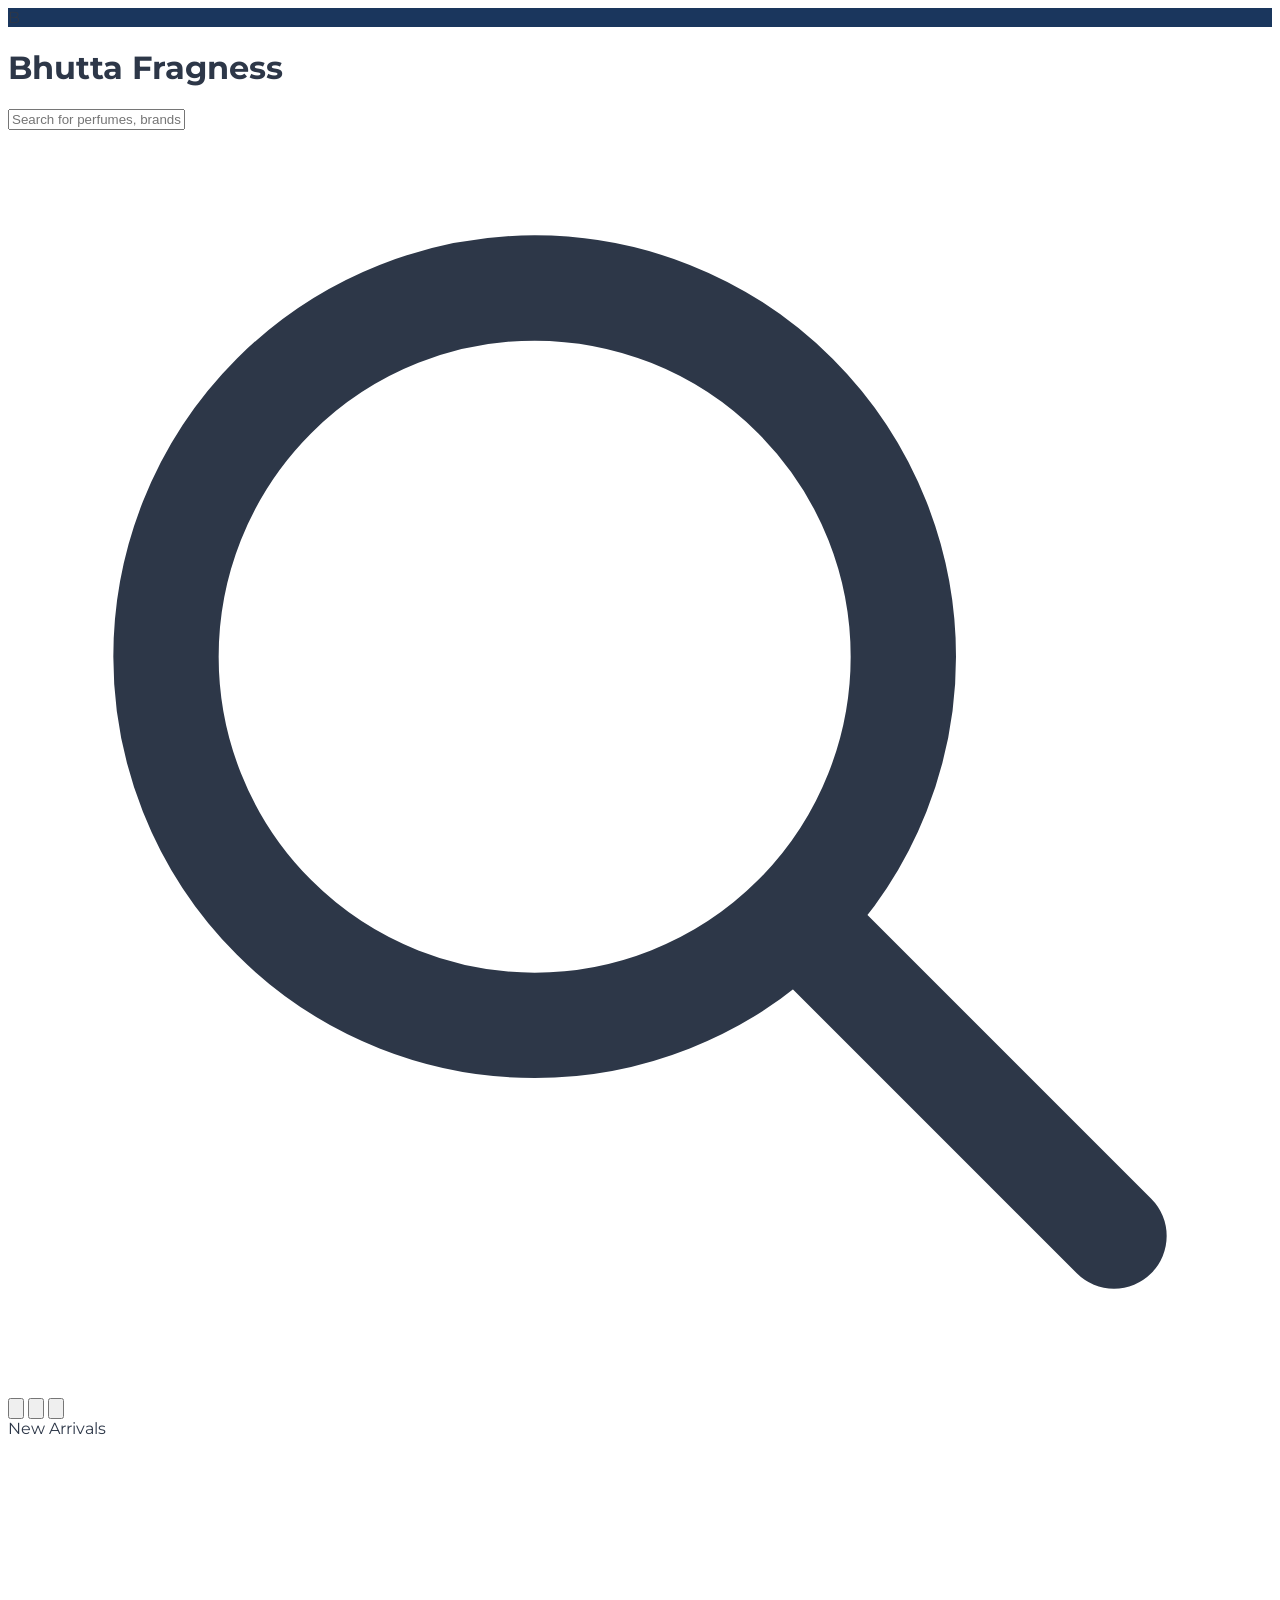
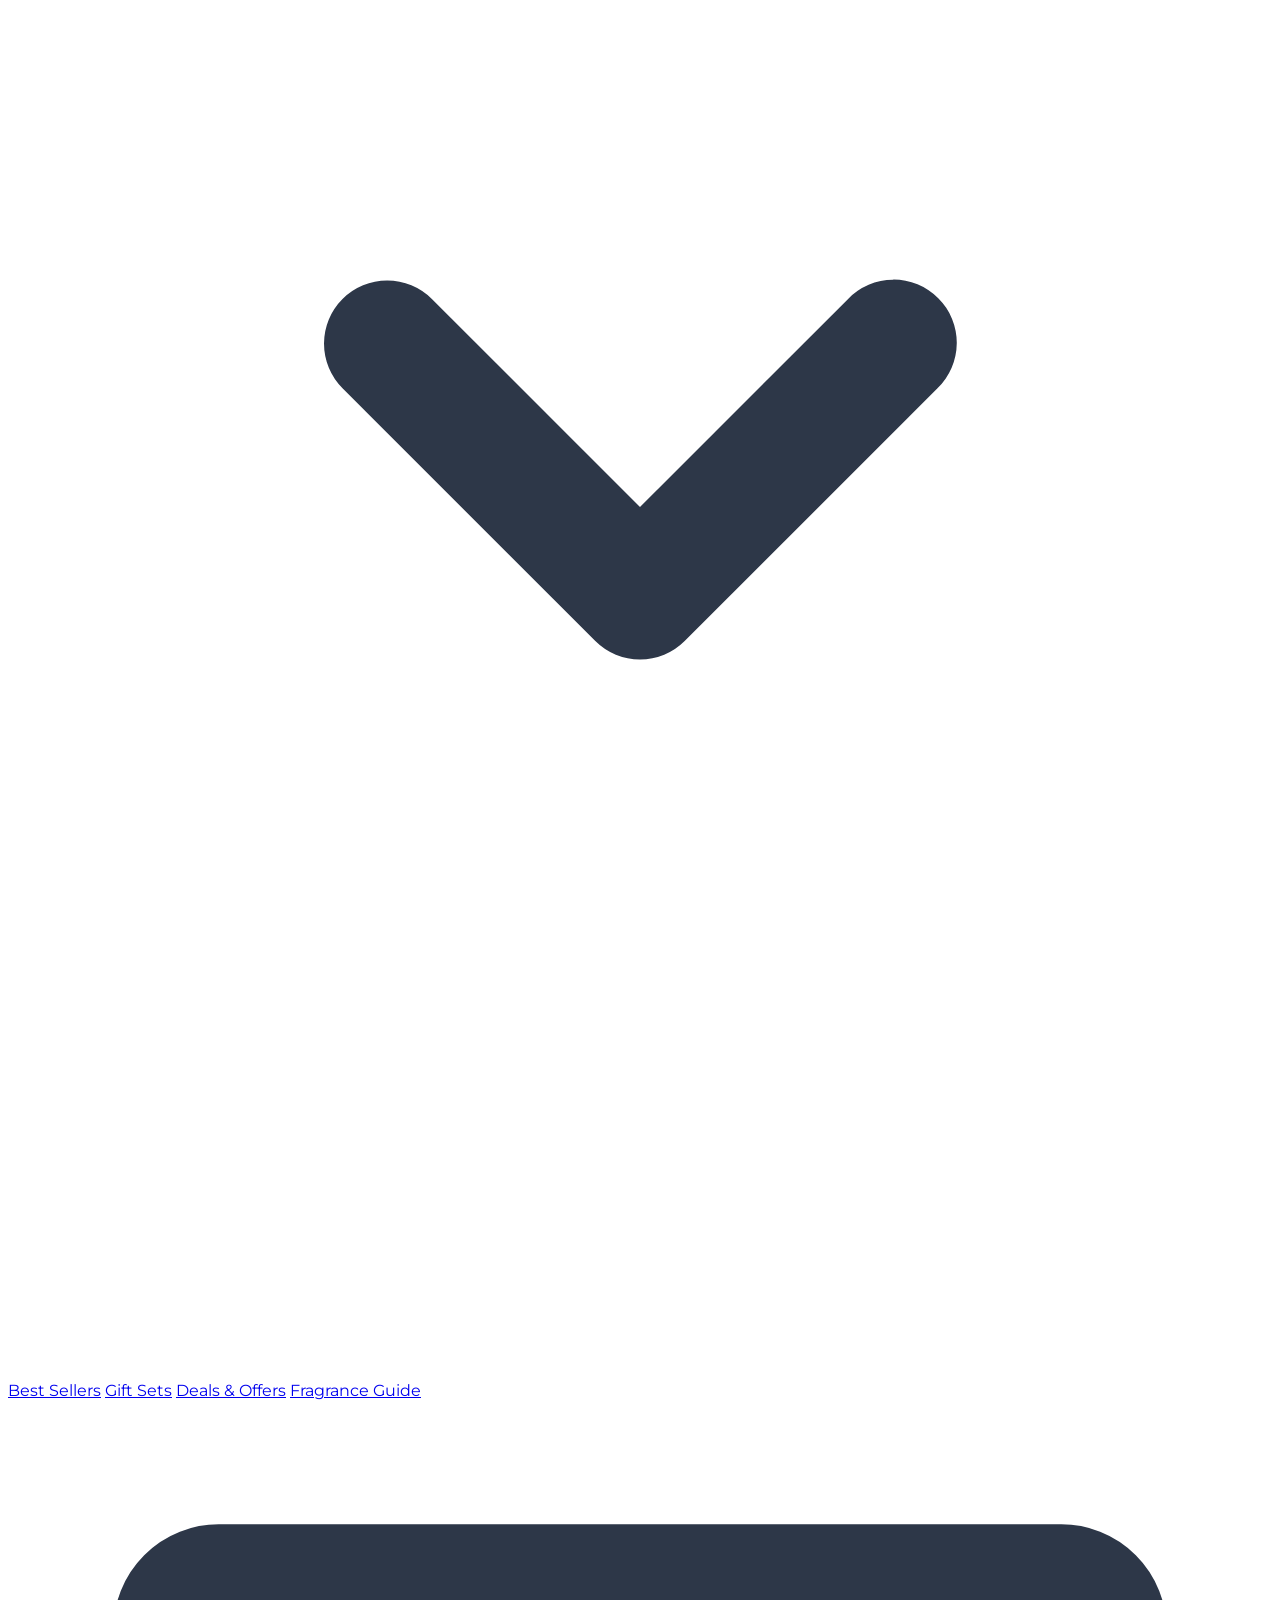
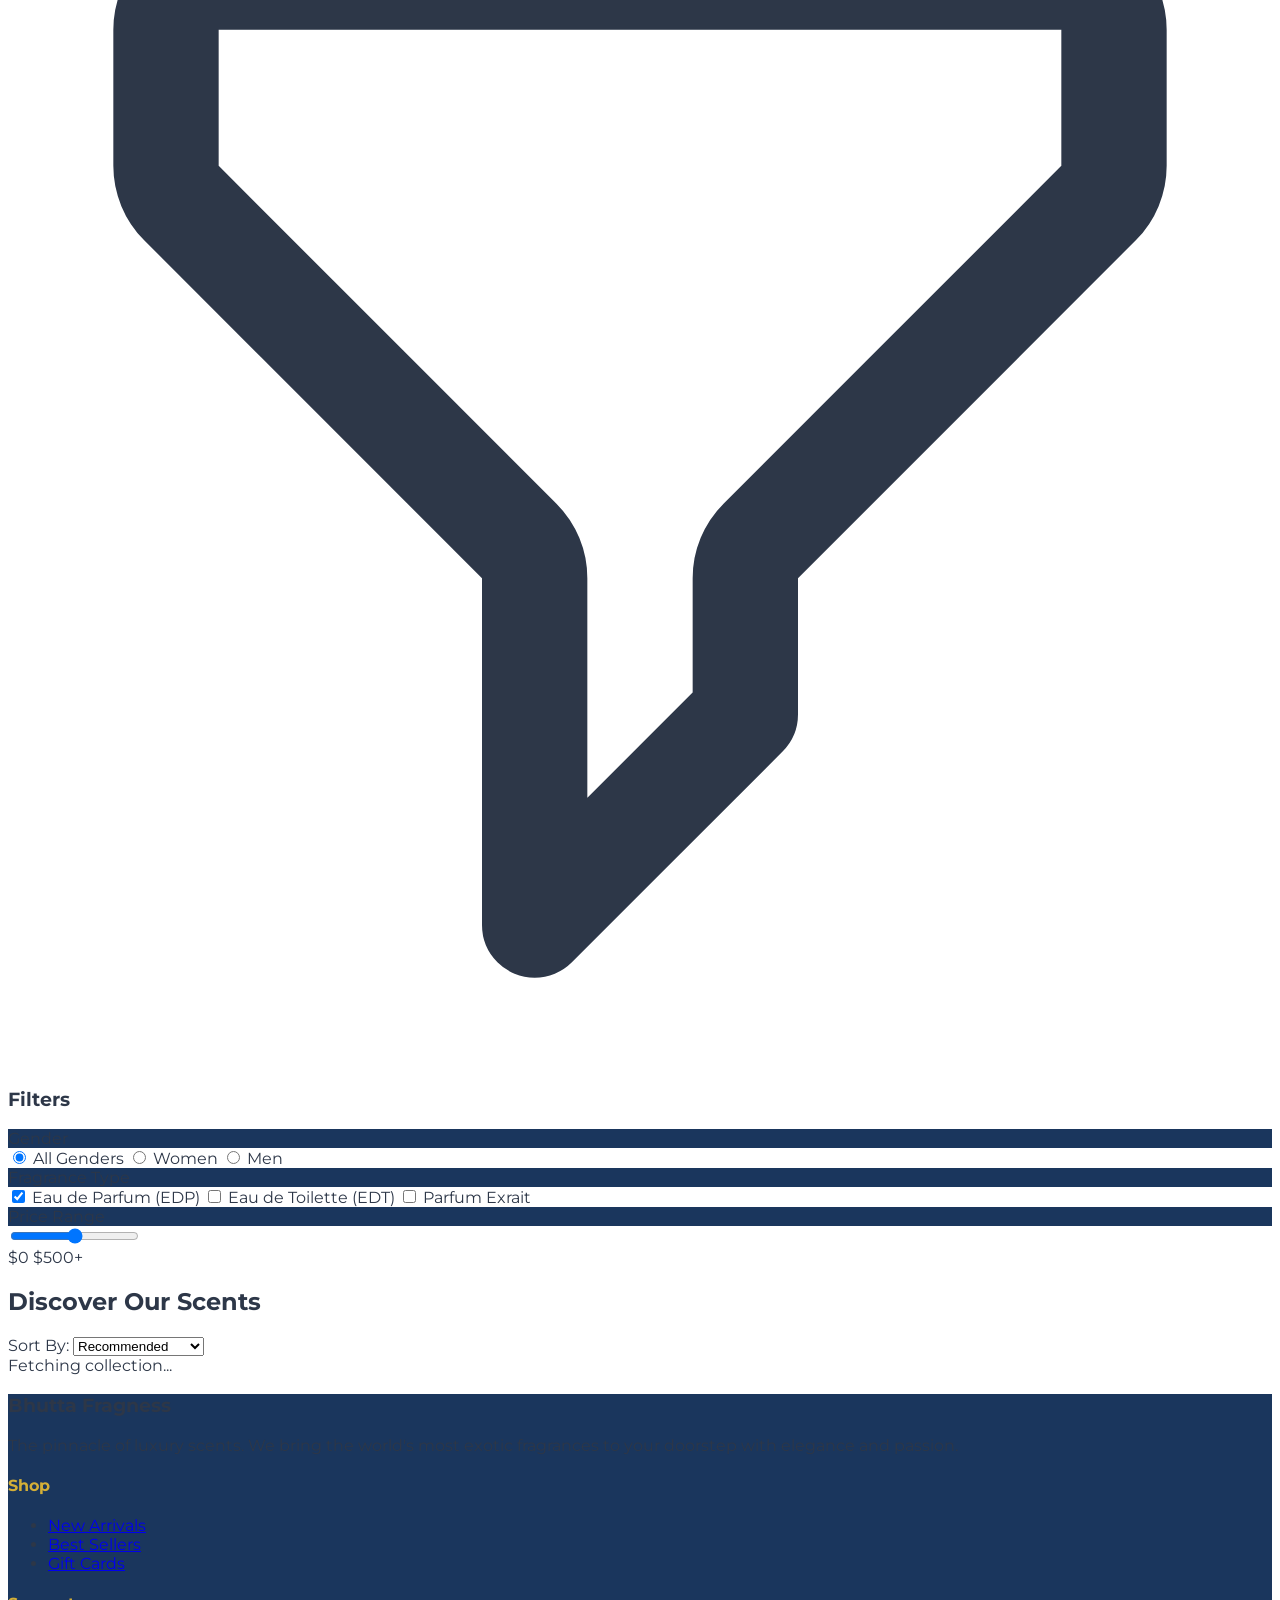
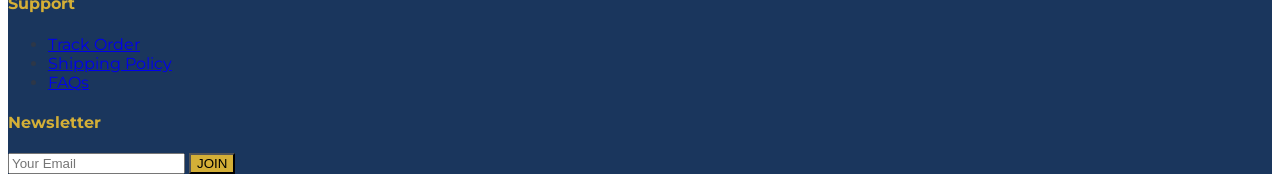
==== index.html @ 67d3d734 "Add files via upload" ====
<!DOCTYPE html>
<html lang="en">

<head>
    <meta charset="UTF-8">
    <meta name="viewport" content="width=device-width, initial-scale=1.0">
    <title>Bhutta Fragness | Luxury Fragrances & Perfumes</title>
    <script src="https://cdn.tailwindcss.com"></script>
    <script defer src="https://unpkg.com/alpinejs@3.x.x/dist/cdn.min.js"></script>
    <link rel="stylesheet" href="index.css">
</head>

<body x-data="shopApp">

    <!-- Header -->
    <header class="sticky top-0 z-50 bg-white border-b border-gray-100 shadow-sm">
        <div class="container mx-auto px-4 py-4 flex items-center justify-between">
            <!-- Brand -->
            <div class="flex items-center space-x-2">
                <div class="w-10 h-10 bg-primary flex items-center justify-center rounded-full">
                    <span class="text-white font-bold text-xl">B</span>
                </div>
                <h1 class="text-2xl font-bold text-primary tracking-tight">Bhutta Fragness</h1>
            </div>

            <!-- Search Bar -->
            <div class="hidden md:flex flex-1 mx-12">
                <div class="relative w-full max-w-xl">
                    <input type="text" x-model="searchQuery" placeholder="Search for perfumes, brands..."
                        class="w-full pl-10 pr-4 py-2 border border-blue-100 rounded-full focus:outline-none focus:ring-2 focus:ring-gold focus:border-transparent">
                    <div class="absolute left-3 top-2.5 text-gray-400">
                        <svg class="w-5 h-5" fill="none" stroke="currentColor" viewBox="0 0 24 24">
                            <path stroke-linecap="round" stroke-linejoin="round" stroke-width="2"
                                d="M21 21l-6-6m2-5a7 7 0 11-14 0 7 7 0 0114 0z"></path>
                        </svg>
                    </div>
                </div>
            </div>

            <!-- Icons -->
            <div class="flex items-center space-x-6 text-primary">
                <button class="hover:text-gold transition">
                    <svg class="w-6 h-6" fill="none" stroke="currentColor" viewBox="0 0 24 24">
                        <path stroke-linecap="round" stroke-linejoin="round" stroke-width="2"
                            d="M16 7a4 4 0 11-8 0 4 4 0 018 0zM12 14a7 7 0 00-7 7h14a7 7 0 00-7-7z"></path>
                    </svg>
                </button>
                <button class="relative hover:text-gold transition">
                    <svg class="w-6 h-6" fill="none" stroke="currentColor" viewBox="0 0 24 24">
                        <path stroke-linecap="round" stroke-linejoin="round" stroke-width="2"
                            d="M16 11V7a4 4 0 11-8 0m-4 8h16l-1 9H5l-1-9z"></path>
                    </svg>
                    <span x-show="cartCount > 0" x-text="cartCount"
                        class="absolute -top-2 -right-2 bg-gold text-white text-xs w-5 h-5 flex items-center justify-center rounded-full"></span>
                </button>
                <button @click="sidebarOpen = !sidebarOpen" class="md:hidden">
                    <svg class="w-6 h-6" fill="none" stroke="currentColor" viewBox="0 0 24 24">
                        <path stroke-linecap="round" stroke-linejoin="round" stroke-width="2"
                            d="M4 6h16M4 12h16m-7 6h7"></path>
                    </svg>
                </button>
            </div>
        </div>

        <!-- Mega Menu Navigation -->
        <nav class="hidden md:block bg-gray-50 border-t border-gray-100">
            <div
                class="container mx-auto px-4 flex justify-center space-x-12 py-3 text-sm font-semibold tracking-wide uppercase text-primary">
                <div class="relative group cursor-pointer py-1">
                    <span @click="fetchCategory('newarrivals', 'New Arrivals')"
                        :class="activeCategory === 'New Arrivals' ? 'text-gold font-bold' : 'hover:text-gold transition'"
                        class="flex items-center">New Arrivals <svg class="ml-1 w-4 h-4" fill="currentColor"
                            viewBox="0 0 20 20">
                            <path
                                d="M5.293 7.293a1 1 0 011.414 0L10 10.586l3.293-3.293a1 1 0 111.414 1.414l-4 4a1 1 0 01-1.414 0l-4-4a1 1 0 010-1.414z">
                            </path>
                        </svg></span>
                    <div
                        class="mega-menu absolute left-0 mt-4 w-[600px] bg-white shadow-2xl rounded-lg p-8 grid grid-cols-3 gap-8 z-50">
                        <div>
                            <h4 class="text-gold font-bold mb-4 border-b pb-2">By Brand</h4>
                            <ul class="space-y-2 text-gray-600 normal-case font-normal">
                                <li><a href="#" @click.prevent="fetchCategory('brand', 'Bhutta Royale')"
                                        :class="activeCategory === 'Bhutta Royale' ? 'text-gold font-bold' : 'hover:text-primary'">Bhutta
                                        Royale</a></li>
                                <li><a href="#" @click.prevent="fetchCategory('brand', 'Oud Elite')"
                                        :class="activeCategory === 'Oud Elite' ? 'text-gold font-bold' : 'hover:text-primary'">Oud
                                        Elite</a></li>
                                <li><a href="#" @click.prevent="fetchCategory('brand', 'Desert Rose')"
                                        :class="activeCategory === 'Desert Rose' ? 'text-gold font-bold' : 'hover:text-primary'">Desert
                                        Rose</a></li>
                                <li><a href="#" @click.prevent="fetchCategory('brand', 'Saffron Nights')"
                                        :class="activeCategory === 'Saffron Nights' ? 'text-gold font-bold' : 'hover:text-primary'">Saffron
                                        Nights</a></li>
                            </ul>
                        </div>
                        <div>
                            <h4 class="text-gold font-bold mb-4 border-b pb-2">By Gender</h4>
                            <ul class="space-y-2 text-gray-600 normal-case font-normal">
                                <li><a href="#" @click.prevent="fetchCategory('gender', 'Men')"
                                        :class="activeCategory === 'Men' ? 'text-gold font-bold' : 'hover:text-primary'">Men's
                                        Fragrances</a></li>
                                <li><a href="#" @click.prevent="fetchCategory('gender', 'Women')"
                                        :class="activeCategory === 'Women' ? 'text-gold font-bold' : 'hover:text-primary'">Women's
                                        Fragrances</a></li>
                            </ul>
                        </div>
                        <div class="bg-blue-50 p-4 rounded-lg flex flex-col items-center justify-center">
                            <span class="text-xs text-primary mb-2">Featured Collection</span>
                            <img src="https://images.unsplash.com/photo-1594035910387-fea47794261f?auto=format&fit=crop&q=80&w=200"
                                class="rounded-lg shadow-md mb-4">
                            <button
                                class="bg-primary text-white px-4 py-2 text-xs rounded-full hover:bg-gold transition">Shop
                                Now</button>
                        </div>
                    </div>
                </div>
                <a href="#" @click.prevent="fetchCategory('bestsellers', 'Best Sellers')"
                    :class="activeCategory === 'Best Sellers' ? 'text-gold font-bold' : 'hover:text-gold transition'">Best
                    Sellers</a>
                <a href="#" @click.prevent="fetchCategory('giftsets', 'Gift Sets')"
                    :class="activeCategory === 'Gift Sets' ? 'text-gold font-bold' : 'hover:text-gold transition'">Gift
                    Sets</a>
                <a href="#" class="hover:text-gold transition">Deals & Offers</a>
                <a href="#" class="hover:text-gold transition">Fragrance Guide</a>
            </div>
        </nav>
    </header>

    <main class="container mx-auto px-4 py-8 flex">
        <!-- Sidebar Filters -->
        <aside class="hidden md:block w-72 pr-8 sticky top-32 h-fit">
            <h3 class="text-xl font-bold text-primary mb-6 flex items-center">
                <svg class="w-5 h-5 mr-2" fill="none" stroke="currentColor" viewBox="0 0 24 24">
                    <path stroke-linecap="round" stroke-linejoin="round" stroke-width="2"
                        d="M3 4a1 1 0 011-1h16a1 1 0 011 1v2.586a1 1 0 01-.293.707l-6.414 6.414a1 1 0 00-.293.707V17l-4 4v-6.586a1 1 0 00-.293-.707L3.293 7.293A1 1 0 013 6.586V4z">
                    </path>
                </svg>
                Filters
            </h3>

            <!-- Gender Filter -->
            <div class="mb-8 overflow-hidden rounded-xl border border-gray-100 bg-white shadow-sm">
                <div class="bg-primary px-4 py-2 text-white text-sm font-bold">Gender</div>
                <div class="p-4 space-y-3">
                    <label class="flex items-center cursor-pointer group">
                        <input type="radio" name="gender" class="form-radio text-gold w-4 h-4" checked>
                        <span class="ml-3 text-gray-700 group-hover:text-primary transition">All Genders</span>
                    </label>
                    <label class="flex items-center cursor-pointer group">
                        <input type="radio" name="gender" class="form-radio text-gold w-4 h-4">
                        <span class="ml-3 text-gray-700 group-hover:text-primary transition">Women</span>
                    </label>
                    <label class="flex items-center cursor-pointer group">
                        <input type="radio" name="gender" class="form-radio text-gold w-4 h-4">
                        <span class="ml-3 text-gray-700 group-hover:text-primary transition">Men</span>
                    </label>
                </div>
            </div>

            <!-- Type Filter -->
            <div class="mb-8 overflow-hidden rounded-xl border border-gray-100 bg-white shadow-sm">
                <div class="bg-primary px-4 py-2 text-white text-sm font-bold">Fragrance Type</div>
                <div class="p-4 space-y-3">
                    <label class="flex items-center cursor-pointer">
                        <input type="checkbox" class="form-checkbox text-gold w-4 h-4" checked>
                        <span class="ml-3 text-gray-700">Eau de Parfum (EDP)</span>
                    </label>
                    <label class="flex items-center cursor-pointer">
                        <input type="checkbox" class="form-checkbox text-gold w-4 h-4">
                        <span class="ml-3 text-gray-700">Eau de Toilette (EDT)</span>
                    </label>
                    <label class="flex items-center cursor-pointer">
                        <input type="checkbox" class="form-checkbox text-gold w-4 h-4">
                        <span class="ml-3 text-gray-700">Parfum Exrait</span>
                    </label>
                </div>
            </div>

            <!-- Price Range -->
            <div class="mb-8 overflow-hidden rounded-xl border border-gray-100 bg-white shadow-sm">
                <div class="bg-primary px-4 py-2 text-white text-sm font-bold">Price Range</div>
                <div class="p-4">
                    <input type="range" class="w-full accent-gold" min="0" max="500" step="10">
                    <div class="flex justify-between text-xs text-gray-500 mt-2">
                        <span>$0</span>
                        <span>$500+</span>
                    </div>
                </div>
            </div>
        </aside>

        <!-- Product Grid Section -->
        <section class="flex-1">
            <div class="flex items-center justify-between mb-8">
                <h2 class="text-2xl font-bold text-primary">Discover Our Scents</h2>
                <div class="flex items-center space-x-2 text-sm">
                    <span class="text-gray-500">Sort By:</span>
                    <select class="border-none bg-transparent font-bold text-primary focus:ring-0">
                        <option>Recommended</option>
                        <option>Price: Low to High</option>
                        <option>Price: High to Low</option>
                        <option>Newest Arrivals</option>
                    </select>
                </div>
            </div>

            <!-- Dense Grid -->
            <div class="grid grid-cols-1 sm:grid-cols-2 lg:grid-cols-3 gap-8 relative min-h-[400px]">

                <!-- Loading State -->
                <div x-show="isLoading"
                    class="absolute inset-0 bg-white/80 z-20 flex flex-col items-center justify-center backdrop-blur-sm rounded-2xl">
                    <div class="w-12 h-12 border-4 border-gray-100 border-t-gold rounded-full animate-spin mb-4"></div>
                    <span class="text-primary font-bold animate-pulse text-sm">Fetching collection...</span>
                </div>

                <!-- Empty State -->
                <div x-show="!isLoading && products.length === 0"
                    class="col-span-full py-20 text-center bg-gray-50 rounded-2xl border border-gray-100 h-full flex flex-col items-center justify-center"
                    x-cloak>
                    <div
                        class="inline-flex items-center justify-center w-20 h-20 bg-white shadow-sm rounded-full mb-6 relative">
                        <div class="absolute inset-0 border-2 border-gold/20 rounded-full animate-ping"></div>
                        <svg class="w-10 h-10 text-gold" fill="none" stroke="currentColor" viewBox="0 0 24 24">
                            <path stroke-linecap="round" stroke-linejoin="round" stroke-width="1.5"
                                d="M19.428 15.428a2 2 0 00-1.022-.547l-2.387-.477a6 6 0 00-3.86.517l-.318.158a6 6 0 01-3.86.517L6.05 15.21a2 2 0 00-1.806.547M8 4h8l-1 1v5.172a2 2 0 00.586 1.414l5 5c1.26 1.26.367 3.414-1.415 3.414H4.828c-1.782 0-2.674-2.154-1.414-3.414l5-5A2 2 0 009 10.172V5L8 4z">
                            </path>
                        </svg>
                    </div>
                    <h3 class="text-2xl font-bold text-primary mb-2">Coming Soon</h3>
                    <p class="text-gray-500 max-w-md mx-auto mb-6">We are currently crafting exclusive scents for this
                        category. Check back soon for new additions.</p>
                    <button @click="fetchCategory('all', 'All')"
                        class="bg-primary text-white px-6 py-2 rounded-full font-bold hover:bg-gold transition shadow-md">View
                        All Products</button>
                </div>

                <template x-for="product in products" :key="product.id">
                    <div class="group bg-white rounded-2xl overflow-hidden border border-gray-50 shadow-sm hover:shadow-2xl transition-all duration-500 relative flex flex-col h-full cursor-pointer"
                        @click="selectedProduct = product; activeTab = 'about'" x-show="!isLoading">
                        <!-- Badge -->
                        <div class="absolute top-4 left-4 z-10">
                            <span
                                class="bg-gold text-white text-[10px] font-bold px-3 py-1 rounded-full uppercase tracking-widest shadow-lg"
                                x-text="product.discount"></span>
                        </div>

                        <!-- Image Section -->
                        <div class="relative h-64 overflow-hidden bg-gray-50">
                            <img :src="product.image"
                                class="w-full h-full object-cover transition duration-700 group-hover:scale-110 group-hover:opacity-0">
                            <img :src="product.hoverImage"
                                class="absolute inset-0 w-full h-full object-cover opacity-0 transition duration-700 group-hover:opacity-100 group-hover:scale-105">

                            <!-- Video Icon Toggle -->
                            <div
                                class="absolute bottom-4 right-4 bg-white/90 p-2 rounded-full shadow-lg hover:bg-gold hover:text-white transition group/video">
                                <svg class="w-5 h-5" fill="none" stroke="currentColor" viewBox="0 0 24 24">
                                    <path stroke-linecap="round" stroke-linejoin="round" stroke-width="2"
                                        d="M14.752 11.168l-3.197-2.132A1 1 0 0010 9.87v4.263a1 1 0 001.555.832l3.197-2.132a1 1 0 000-1.664z">
                                    </path>
                                    <path stroke-linecap="round" stroke-linejoin="round" stroke-width="2"
                                        d="M21 12a9 9 0 11-18 0 9 9 0 0118 0z"></path>
                                </svg>
                            </div>
                        </div>

                        <!-- Content -->
                        <div class="p-6 flex flex-col flex-1">
                            <div class="flex justify-between items-start mb-2">
                                <span class="text-[10px] font-bold text-gray-400 uppercase tracking-widest"
                                    x-text="product.type + ' • ' + product.size"></span>
                                <div class="flex text-gold">
                                    <template x-for="i in 5">
                                        <svg class="w-3 h-3" fill="currentColor" viewBox="0 0 20 20">
                                            <path
                                                d="M9.049 2.927c.3-.921 1.603-.921 1.902 0l1.07 3.292a1 1 0 00.95.69h3.462c.969 0 1.371 1.24.588 1.81l-2.8 2.034a1 1 0 00-.364 1.118l1.07 3.292c.3.921-.755 1.688-1.54 1.118l-2.8-2.034a1 1 0 00-1.175 0l-2.8 2.034c-.784.57-1.838-.197-1.539-1.118l1.07-3.292a1 1 0 00-.364-1.118L2.98 8.72c-.783-.57-.38-1.81.588-1.81h3.461a1 1 0 00.951-.69l1.07-3.292z">
                                            </path>
                                        </svg>
                                    </template>
                                </div>
                            </div>
                            <h3 class="text-xl font-bold text-primary mb-1" x-text="product.name"></h3>
                            <p class="text-sm text-gray-500 mb-4 font-medium" x-text="'Notes: ' + product.notes"></p>

                            <div class="mt-auto flex items-center justify-between">
                                <div class="flex items-baseline space-x-2">
                                    <span class="text-2xl font-black text-primary" x-text="'$' + product.price"></span>
                                    <span class="text-sm text-gray-400 line-through"
                                        x-text="'$' + product.oldPrice"></span>
                                </div>
                                <button @click.stop="cartCount++"
                                    class="bg-gray-100 text-primary p-3 rounded-xl hover:bg-gold hover:text-white transition shadow-sm">
                                    <svg class="w-5 h-5" fill="none" stroke="currentColor" viewBox="0 0 24 24">
                                        <path stroke-linecap="round" stroke-linejoin="round" stroke-width="2"
                                            d="M12 4v16m8-8H4"></path>
                                    </svg>
                                </button>
                            </div>
                        </div>
                    </div>
                </template>
            </div>
        </section>
    </main>

    <!-- Product Detail Modal (Alpine.js) -->
    <div x-show="selectedProduct"
        class="fixed inset-0 z-[100] flex items-center justify-center p-4 bg-primary/40 backdrop-blur-md"
        x-transition:enter="transition ease-out duration-300" x-transition:enter-start="opacity-0 scale-95"
        x-transition:enter-end="opacity-100 scale-100" x-cloak>

        <div class="bg-white w-full max-w-6xl max-h-[90vh] rounded-3xl overflow-hidden shadow-2xl relative flex flex-col md:flex-row"
            @click.away="selectedProduct = null">

            <button @click="selectedProduct = null"
                class="absolute top-6 right-6 z-10 text-gray-400 hover:text-primary transition p-2 bg-white/80 rounded-full">
                <svg class="w-6 h-6" fill="none" stroke="currentColor" viewBox="0 0 24 24">
                    <path stroke-linecap="round" stroke-linejoin="round" stroke-width="2" d="M6 18L18 6M6 6l12 12">
                    </path>
                </svg>
            </button>

            <!-- Multimedia Section -->
            <div class="md:w-1/2 h-[400px] md:h-auto bg-gray-50 border-r relative overflow-hidden group">
                <!-- Main Slider (Simulated with current product images) -->
                <div class="w-full h-full relative" x-data="{ view: 'image' }">
                    <img x-show="view === 'image'" :src="selectedProduct?.image" class="w-full h-full object-cover">
                    <video x-show="view === 'video'" :src="selectedProduct?.videoUrl" class="w-full h-full object-cover"
                        autoplay muted loop></video>

                    <!-- Toggle Controls -->
                    <div class="absolute bottom-12 left-1/2 -translate-x-1/2 flex space-x-2">
                        <button @click="view = 'image'" :class="view === 'image' ? 'bg-gold' : 'bg-white'"
                            class="w-3 h-3 rounded-full shadow transition"></button>
                        <button @click="view = 'video'" :class="view === 'video' ? 'bg-gold' : 'bg-white'"
                            class="w-3 h-3 rounded-full shadow transition"></button>
                    </div>

                    <button @click="view = view === 'image' ? 'video' : 'image'"
                        class="absolute right-8 bottom-8 flex items-center space-x-2 bg-primary/90 text-white px-4 py-2 rounded-full text-xs font-bold hover:bg-gold transition shadow-xl">
                        <span x-text="view === 'image' ? 'Watch Cinematic' : 'View Image'"></span>
                        <svg class="w-4 h-4" fill="currentColor" viewBox="0 0 24 24">
                            <path d="M8 5v14l11-7z"></path>
                        </svg>
                    </button>
                </div>
            </div>

            <!-- Content Section -->
            <div class="md:w-1/2 p-8 md:p-12 overflow-y-auto">
                <nav class="flex space-x-8 border-b mb-8 text-sm font-semibold text-gray-400">
                    <button @click="activeTab = 'about'"
                        :class="activeTab === 'about' ? 'text-primary border-primary' : 'hover:text-primary'"
                        class="pb-4 border-b-2 transition">About the Scent</button>
                    <button @click="activeTab = 'notes'"
                        :class="activeTab === 'notes' ? 'text-primary border-primary' : 'hover:text-primary'"
                        class="pb-4 border-b-2 transition">Notes</button>
                    <button @click="activeTab = 'reviews'"
                        :class="activeTab === 'reviews' ? 'text-primary border-primary' : 'hover:text-primary'"
                        class="pb-4 border-b-2 transition">Reviews</button>
                </nav>

                <div class="mb-8">
                    <h2 class="text-4xl font-black text-primary mb-2" x-text="selectedProduct?.name"></h2>
                    <div class="flex items-center space-x-4 mb-6">
                        <span class="text-3xl font-bold text-gold" x-text="'$' + selectedProduct?.price"></span>
                        <span class="text-lg text-gray-300 line-through"
                            x-text="'$' + selectedProduct?.oldPrice"></span>
                        <span
                            class="bg-blue-50 text-primary text-[10px] px-3 py-1 rounded-full font-bold uppercase tracking-widest"
                            x-text="selectedProduct?.discount"></span>
                    </div>

                    <div x-show="activeTab === 'about'" class="space-y-4 text-gray-600 leading-relaxed">
                        <p>Experience the ultimate luxury with <span x-text="selectedProduct?.name"
                                class="font-bold"></span>. Crafted by master perfumers using only the finest ingredients
                            sourced from around the globe.</p>
                        <ul class="space-y-2">
                            <li class="flex items-center"><svg class="w-4 h-4 text-gold mr-2" fill="currentColor"
                                    viewBox="0 0 20 20">
                                    <path fill-rule="evenodd"
                                        d="M10 18a8 8 0 100-16 8 8 0 000 16zm3.707-9.293a1 1 0 00-1.414-1.414L9 10.586 7.707 9.293a1 1 0 00-1.414 1.414l2 2a1 1 0 001.414 0l4-4z"
                                        clip-rule="evenodd"></path>
                                </svg> Long-lasting 12h+ longevity</li>
                            <li class="flex items-center"><svg class="w-4 h-4 text-gold mr-2" fill="currentColor"
                                    viewBox="0 0 20 20">
                                    <path fill-rule="evenodd"
                                        d="M10 18a8 8 0 100-16 8 8 0 000 16zm3.707-9.293a1 1 0 00-1.414-1.414L9 10.586 7.707 9.293a1 1 0 00-1.414 1.414l2 2a1 1 0 001.414 0l4-4z"
                                        clip-rule="evenodd"></path>
                                </svg> Premium handcrafted bottle</li>
                            <li class="flex items-center"><svg class="w-4 h-4 text-gold mr-2" fill="currentColor"
                                    viewBox="0 0 20 20">
                                    <path fill-rule="evenodd"
                                        d="M10 18a8 8 0 100-16 8 8 0 000 16zm3.707-9.293a1 1 0 00-1.414-1.414L9 10.586 7.707 9.293a1 1 0 00-1.414 1.414l2 2a1 1 0 001.414 0l4-4z"
                                        clip-rule="evenodd"></path>
                                </svg> Sustainably sourced ingredients</li>
                        </ul>
                    </div>

                    <div x-show="activeTab === 'notes'" class="grid grid-cols-2 gap-4">
                        <div class="bg-gray-50 p-4 rounded-2xl">
                            <span class="text-[10px] font-bold text-gold uppercase mb-1 block">Top Notes</span>
                            <p class="text-sm font-bold text-primary">Citrus, Bergamot, Saffron</p>
                        </div>
                        <div class="bg-gray-50 p-4 rounded-2xl">
                            <span class="text-[10px] font-bold text-gold uppercase mb-1 block">Heart Notes</span>
                            <p class="text-sm font-bold text-primary" x-text="selectedProduct?.notes"></p>
                        </div>
                    </div>

                    <div x-show="activeTab === 'reviews'" class="space-y-4">
                        <div class="flex items-center space-x-1 text-gold mb-2">
                            <template x-for="i in 5"><svg class="w-4 h-4" fill="currentColor" viewBox="0 0 20 20">
                                    <path
                                        d="M9.049 2.927c.3-.921 1.603-.921 1.902 0l1.07 3.292a1 1 0 00.95.69h3.462c.969 0 1.371 1.24.588 1.81l-2.8 2.034a1 1 0 00-.364 1.118l1.07 3.292c.3.921-.755 1.688-1.54 1.118l-2.8-2.034a1 1 0 00-1.175 0l-2.8 2.034c-.784.57-1.838-.197-1.539-1.118l1.07-3.292a1 1 0 00-.364-1.118L2.98 8.72c-.783-.57-.38-1.81.588-1.81h3.461a1 1 0 00.951-.69l1.07-3.292z">
                                    </path>
                                </svg></template>
                            <span class="text-xs text-gray-500 ml-2">Based on 128 reviews</span>
                        </div>
                    </div>
                </div>

                <div class="flex space-x-4">
                    <button @click="triggerAddToBag()"
                        class="flex-1 bg-primary text-white py-5 rounded-2xl font-bold hover:bg-gold hover:shadow-xl transition-all duration-300 uppercase tracking-widest text-sm">Add
                        to Bag</button>
                    <button
                        class="bg-gray-100 p-5 rounded-2xl text-primary hover:bg-red-50 hover:text-red-500 transition">
                        <svg class="w-6 h-6" fill="none" stroke="currentColor" viewBox="0 0 24 24">
                            <path stroke-linecap="round" stroke-linejoin="round" stroke-width="2"
                                d="M4.318 6.318a4.5 4.5 0 000 6.364L12 20.364l7.682-7.682a4.5 4.5 0 00-6.364-6.364L12 7.636l-1.318-1.318a4.5 4.5 0 00-6.364 0z">
                            </path>
                        </svg>
                    </button>
                </div>
            </div>
        </div>
    </div>

    <!-- Merchant Contact Card (Hidden by default, can be triggered from a checkout flow) -->
    <!-- Add a temporary button in the footer or somewhere to trigger it for demonstration -->
    <div x-show="showContactCard"
        class="fixed inset-0 z-[110] flex items-center justify-center p-4 bg-primary/40 backdrop-blur-md"
        x-transition:enter="transition ease-out duration-300" x-transition:enter-start="opacity-0 scale-95"
        x-transition:enter-end="opacity-100 scale-100" x-cloak>

        <div class="bg-white w-full max-w-sm rounded-2xl p-6 shadow-2xl relative" @click.away="showContactCard = false">
            <button @click="showContactCard = false"
                class="absolute top-4 right-4 text-gray-400 hover:text-primary transition">
                <svg class="w-5 h-5" fill="none" stroke="currentColor" viewBox="0 0 24 24">
                    <path stroke-linecap="round" stroke-linejoin="round" stroke-width="2" d="M6 18L18 6M6 6l12 12">
                    </path>
                </svg>
            </button>

            <!-- Top Section -->
            <div class="flex items-center space-x-4 mb-6 border-b pb-6 mt-2">
                <div
                    class="w-14 h-14 bg-gold rounded-full flex items-center justify-center text-white font-bold text-xl shadow-inner border-2 border-white ring-2 ring-gold/20">
                    BF
                </div>
                <div>
                    <h3 class="font-bold text-gray-800 text-lg leading-none">Bhutta Fragness</h3>
                    <span class="text-xs text-green-500 font-semibold flex items-center mt-1">
                        <svg class="w-3 h-3 mr-1" fill="currentColor" viewBox="0 0 20 20">
                            <path fill-rule="evenodd"
                                d="M10 18a8 8 0 100-16 8 8 0 000 16zm3.707-9.293a1 1 0 00-1.414-1.414L9 10.586 7.707 9.293a1 1 0 00-1.414 1.414l2 2a1 1 0 001.414 0l4-4z"
                                clip-rule="evenodd"></path>
                        </svg>
                        Verified Official Store
                    </span>
                </div>
            </div>

            <!-- Stats Section -->
            <div class="flex justify-between items-center mb-6 px-2">
                <div class="text-center">
                    <span class="block text-gray-400 text-xs uppercase tracking-wider font-semibold mb-1">Member</span>
                    <span class="font-bold text-primary flex items-center justify-center text-sm">
                        <svg class="w-4 h-4 mr-1 text-gold" fill="none" stroke="currentColor" viewBox="0 0 24 24">
                            <path stroke-linecap="round" stroke-linejoin="round" stroke-width="2"
                                d="M8 7V3m8 4V3m-9 8h10M5 21h14a2 2 0 002-2V7a2 2 0 00-2-2H5a2 2 0 00-2 2v12a2 2 0 002 2z">
                            </path>
                        </svg>
                        Since 2026
                    </span>
                </div>
                <div class="w-px h-8 bg-gray-100"></div>
                <div class="text-center">
                    <span
                        class="block text-gray-400 text-xs uppercase tracking-wider font-semibold mb-1">Products</span>
                    <span class="font-bold text-primary flex items-center justify-center text-sm">
                        <svg class="w-4 h-4 mr-1 text-gold" fill="none" stroke="currentColor" viewBox="0 0 24 24">
                            <path stroke-linecap="round" stroke-linejoin="round" stroke-width="2"
                                d="M5 8h14M5 8a2 2 0 110-4h14a2 2 0 110 4M5 8v10a2 2 0 002 2h10a2 2 0 002-2V8m-9 4h4">
                            </path>
                        </svg>
                        42 Active
                    </span>
                </div>
            </div>

            <!-- Main Action: Chat / WhatsApp Dropdown -->
            <div class="relative">
                <button @click="showWhatsAppOptions = !showWhatsAppOptions"
                    class="w-full bg-primary text-white font-bold py-3 px-4 rounded-xl shadow-md hover:bg-gold transition flex items-center justify-center group">
                    <svg class="w-5 h-5 mr-2 group-hover:scale-110 transition-transform" fill="none"
                        stroke="currentColor" viewBox="0 0 24 24">
                        <path stroke-linecap="round" stroke-linejoin="round" stroke-width="2"
                            d="M8 12h.01M12 12h.01M16 12h.01M21 12c0 4.418-4.03 8-9 8a9.863 9.863 0 01-4.255-.949L3 20l1.395-3.72C3.512 15.042 3 13.574 3 12c0-4.418 4.03-8 9-8s9 3.582 9 8z">
                        </path>
                    </svg>
                    Chat with Merchant
                </button>

                <!-- Revealed WhatsApp Options -->
                <div x-show="showWhatsAppOptions" x-transition:enter="transition ease-out duration-200"
                    x-transition:enter-start="opacity-0 -translate-y-2"
                    x-transition:enter-end="opacity-100 translate-y-0"
                    class="absolute bottom-full left-0 w-full mb-3 bg-white border border-gray-100 rounded-xl shadow-xl p-4 z-10"
                    x-cloak>

                    <div class="text-center mb-4">
                        <span class="text-xs text-gray-500 font-semibold uppercase tracking-wider block mb-1">Official
                            WhatsApp</span>
                        <span class="text-lg font-black text-gray-800 tracking-widest">+1 (234) 567-890</span>
                    </div>

                    <button @click="triggerWhatsApp()"
                        class="w-full bg-[#25D366] text-white font-bold py-2.5 px-4 rounded-lg shadow hover:bg-[#128C7E] transition flex items-center justify-center">
                        <svg class="w-5 h-5 mr-2" fill="currentColor" viewBox="0 0 24 24">
                            <path
                                d="M17.472 14.382c-.297-.149-1.758-.867-2.03-.967-.273-.099-.471-.148-.67.15-.197.297-.767.966-.94 1.164-.173.199-.347.223-.644.075-.297-.15-1.255-.463-2.39-1.475-.883-.788-1.48-1.761-1.653-2.059-.173-.297-.018-.458.13-.606.134-.133.298-.347.446-.52.149-.174.198-.298.298-.497.099-.198.05-.371-.025-.52-.075-.149-.669-1.612-.916-2.207-.242-.579-.487-.5-.669-.51a12.8 12.8 0 00-.57-.01c-.198 0-.52.074-.792.372-.272.297-1.04 1.016-1.04 2.479 0 1.462 1.065 2.875 1.213 3.074.149.198 2.096 3.2 5.077 4.487.709.306 1.262.489 1.694.625.712.227 1.36.195 1.871.118.571-.085 1.758-.719 2.006-1.413.248-.694.248-1.289.173-1.413-.074-.124-.272-.198-.57-.347m-5.421 7.403h-.004a9.87 9.87 0 01-5.031-1.378l-.361-.214-3.741.982.998-3.648-.235-.374a9.86 9.86 0 01-1.51-5.26c.001-5.45 4.436-9.884 9.888-9.884 2.64 0 5.122 1.03 6.988 2.898a9.825 9.825 0 012.893 6.994c-.003 5.45-4.437 9.884-9.885 9.884m8.413-18.297A11.815 11.815 0 0012.05 0C5.495 0 .16 5.335.157 11.892c0 2.096.547 4.142 1.588 5.945L.057 24l6.305-1.654a11.882 11.882 0 005.683 1.448h.005c6.554 0 11.89-5.335 11.893-11.893a11.821 11.821 0 00-3.48-8.413z" />
                        </svg>
                        Message on WhatsApp
                    </button>
                    <p class="text-[10px] text-gray-400 text-center mt-3">Order details will be pre-filled.</p>
                </div>
            </div>
        </div>
    </div>

    <!-- Login/Sign Up Modal -->
    <div x-show="showLoginModal"
        class="fixed inset-0 z-[120] flex items-center justify-center p-4 bg-[#1d3557]/60 backdrop-blur-md"
        x-transition:enter="transition ease-out duration-500"
        x-transition:enter-start="opacity-0 scale-95 translate-y-4"
        x-transition:enter-end="opacity-100 scale-100 translate-y-0"
        x-transition:leave="transition ease-in duration-300"
        x-transition:leave-start="opacity-100 scale-100 translate-y-0"
        x-transition:leave-end="opacity-0 scale-95 translate-y-4" x-cloak>

        <div class="bg-white/95 w-full max-w-md rounded-3xl p-8 shadow-2xl relative border border-white/20"
            @click.away="showLoginModal = false">
            <button @click="showLoginModal = false"
                class="absolute top-5 right-5 text-gray-400 hover:text-primary transition p-2 bg-gray-50 rounded-full">
                <svg class="w-5 h-5" fill="none" stroke="currentColor" viewBox="0 0 24 24">
                    <path stroke-linecap="round" stroke-linejoin="round" stroke-width="2" d="M6 18L18 6M6 6l12 12">
                    </path>
                </svg>
            </button>

            <!-- Brand Header -->
            <div class="text-center mb-8">
                <div
                    class="w-16 h-16 bg-[#1d3557] mx-auto rounded-full flex items-center justify-center mb-4 shadow-lg border-2 border-gold/30">
                    <span class="text-gold font-bold text-3xl font-serif">B</span>
                </div>
                <h2 class="text-2xl font-black text-[#1d3557] tracking-tight">Welcome to Luxury</h2>
                <p class="text-sm text-gray-500 mt-2 font-medium">Sign in to complete your checkout journey</p>
            </div>

            <!-- OAuth Buttons -->
            <div class="space-y-3 mb-6">
                <!-- Google Button -->
                <button
                    class="w-full bg-white border border-gray-200 text-gray-700 font-bold py-3 px-4 rounded-xl shadow-sm hover:bg-gray-50 hover:shadow transition flex items-center justify-center relative">
                    <img src="https://www.svgrepo.com/show/475656/google-color.svg" class="w-5 h-5 absolute left-4"
                        alt="Google">
                    Continue with Google
                </button>

                <!-- Facebook Button -->
                <button
                    class="w-full bg-[#1877F2] border border-[#1877F2] text-white font-bold py-3 px-4 rounded-xl shadow-sm hover:bg-[#166FE5] hover:shadow transition flex items-center justify-center relative">
                    <img src="https://www.svgrepo.com/show/475647/facebook-color.svg"
                        class="w-5 h-5 absolute left-4 brightness-0 invert" alt="Facebook">
                    Continue with Facebook
                </button>
            </div>

            <!-- Separator -->
            <div class="flex items-center space-x-4 mb-6">
                <div class="flex-1 h-px bg-gray-200"></div>
                <span class="text-xs font-bold text-gray-400 uppercase tracking-widest">Or</span>
                <div class="flex-1 h-px bg-gray-200"></div>
            </div>

            <!-- Error Message -->
            <div x-show="loginError" x-collapse>
                <div
                    class="bg-red-50 text-red-500 text-sm font-semibold p-3 rounded-lg border border-red-100 mb-4 flex items-center">
                    <svg class="w-4 h-4 mr-2" fill="currentColor" viewBox="0 0 20 20">
                        <path fill-rule="evenodd"
                            d="M18 10a8 8 0 11-16 0 8 8 0 0116 0zm-7 4a1 1 0 11-2 0 1 1 0 012 0zm-1-9a1 1 0 00-1 1v4a1 1 0 102 0V6a1 1 0 00-1-1z"
                            clip-rule="evenodd"></path>
                    </svg>
                    <span x-text="loginError"></span>
                </div>
            </div>

            <!-- Manual Login Form -->
            <form @submit.prevent="handleLoginSubmit()" class="space-y-4">
                <div>
                    <label class="block text-xs font-bold text-gray-500 uppercase tracking-wider mb-2">Email
                        Address</label>
                    <input type="email" x-model="loginForm.email" placeholder="client@example.com"
                        class="w-full px-4 py-3 bg-gray-50 border border-gray-200 rounded-xl focus:outline-none focus:ring-2 focus:ring-[#1d3557] focus:bg-white transition text-sm text-[#1d3557] font-medium placeholder-gray-400">
                </div>
                <div>
                    <div class="flex justify-between items-end mb-2">
                        <label class="block text-xs font-bold text-gray-500 uppercase tracking-wider">Password</label>
                        <a href="#" class="text-xs font-bold text-gold hover:text-[#1d3557] transition">Forgot?</a>
                    </div>
                    <input type="password" x-model="loginForm.password" placeholder="••••••••"
                        class="w-full px-4 py-3 bg-gray-50 border border-gray-200 rounded-xl focus:outline-none focus:ring-2 focus:ring-[#1d3557] focus:bg-white transition text-sm text-[#1d3557] font-bold tracking-widest placeholder-gray-400">
                </div>

                <button type="submit"
                    class="w-full bg-[#1d3557] text-white font-bold py-4 px-4 rounded-xl shadow-lg hover:bg-gold hover:shadow-gold/30 transition-all duration-300 flex items-center justify-center mt-6">
                    <span x-show="!isLoading">Verify & Create Account</span>
                    <div x-show="isLoading"
                        class="w-5 h-5 border-2 border-white/30 border-t-white rounded-full animate-spin"></div>
                </button>
            </form>

            <p class="text-[10px] text-center text-gray-400 font-medium mt-6 leading-relaxed">
                By sliding into luxury, you agree to our <br>
                <a href="#" class="text-gold hover:underline">Terms of Service</a> & <a href="#"
                    class="text-gold hover:underline">Privacy Policy</a>.
            </p>
        </div>
    </div>

    <!-- Map Checkout Modal -->
    <div x-show="showCheckoutModal"
        class="fixed inset-0 z-[130] flex items-center justify-center p-4 bg-[#1d3557]/80 backdrop-blur-md"
        x-transition:enter="transition ease-out duration-500"
        x-transition:enter-start="opacity-0 scale-95 translate-y-4"
        x-transition:enter-end="opacity-100 scale-100 translate-y-0"
        x-transition:leave="transition ease-in duration-300"
        x-transition:leave-start="opacity-100 scale-100 translate-y-0"
        x-transition:leave-end="opacity-0 scale-95 translate-y-4" x-cloak>

        <div class="bg-white w-full max-w-4xl max-h-[90vh] rounded-3xl overflow-hidden shadow-2xl relative flex flex-col md:flex-row border border-gray-100"
            @click.away="showCheckoutModal = false">
            <button @click="showCheckoutModal = false"
                class="absolute top-5 right-5 z-20 text-gray-500 hover:text-red-500 transition p-2 bg-white rounded-full shadow-md">
                <svg class="w-5 h-5" fill="none" stroke="currentColor" viewBox="0 0 24 24">
                    <path stroke-linecap="round" stroke-linejoin="round" stroke-width="2" d="M6 18L18 6M6 6l12 12">
                    </path>
                </svg>
            </button>

            <!-- Map Area -->
            <div class="md:w-3/5 h-[400px] md:h-auto bg-gray-200 relative">
                <div id="google-map-container" class="w-full h-full"></div>
                <!-- Overlay badge for visual instruct -->
                <div
                    class="absolute top-6 left-6 bg-white/90 backdrop-blur-sm px-4 py-2 rounded-xl shadow-lg border border-gray-100 flex items-center space-x-2">
                    <span class="w-3 h-3 rounded-full bg-green-500 animate-pulse"></span>
                    <span class="text-xs font-bold text-[#1d3557]">Pinpoint exact delivery location</span>
                </div>
            </div>

            <!-- Order Summary & Address details -->
            <div class="md:w-2/5 flex flex-col bg-gray-50">
                <div class="px-8 py-6 bg-white border-b">
                    <h3 class="text-xl font-black text-[#1d3557] tracking-tight">Complete Order</h3>
                    <p class="text-sm text-gray-500 font-medium">Review your items and shipping details</p>
                </div>

                <div class="p-8 flex-1 overflow-y-auto">
                    <!-- Delivery Details -->
                    <div class="mb-8">
                        <label class="block text-xs font-bold text-gray-400 uppercase tracking-wider mb-3">Delivery
                            Address</label>
                        <div
                            class="bg-white p-4 rounded-xl border border-gray-200 shadow-sm flex items-start space-x-3">
                            <svg class="w-5 h-5 text-gold mt-1 flex-shrink-0" fill="none" stroke="currentColor"
                                viewBox="0 0 24 24">
                                <path stroke-linecap="round" stroke-linejoin="round" stroke-width="2"
                                    d="M17.657 16.657L13.414 20.9a1.998 1.998 0 01-2.827 0l-4.244-4.243a8 8 0 1111.314 0z">
                                </path>
                                <path stroke-linecap="round" stroke-linejoin="round" stroke-width="2"
                                    d="M15 11a3 3 0 11-6 0 3 3 0 016 0z"></path>
                            </svg>
                            <div>
                                <p class="text-sm font-semibold text-[#1d3557] leading-relaxed"
                                    x-text="userAddress || 'Locating...'"></p>
                                <p class="text-[10px] text-gray-400 mt-1">If incorrect, drag the pin on the map.</p>
                            </div>
                        </div>
                    </div>

                    <!-- Cart Summary -->
                    <div>
                        <label class="block text-xs font-bold text-gray-400 uppercase tracking-wider mb-3">Order
                            Summary</label>
                        <div class="bg-white p-5 rounded-xl border border-gray-200 shadow-sm">
                            <div class="flex justify-between items-center mb-3">
                                <span class="text-sm text-gray-600">Subtotal (<span x-text="cartCount"></span>
                                    items)</span>
                                <span class="font-bold text-[#1d3557]" x-text="'$' + cartTotal.toFixed(2)"></span>
                            </div>
                            <div class="flex justify-between items-center mb-4 pb-4 border-b border-gray-100">
                                <span class="text-sm text-gray-600">Delivery Fee</span>
                                <span class="font-bold text-green-500">FREE</span>
                            </div>
                            <div class="flex justify-between items-center">
                                <span class="font-bold text-gray-800">Total</span>
                                <span class="text-2xl font-black text-gold" x-text="'$' + cartTotal.toFixed(2)"></span>
                            </div>
                        </div>
                    </div>
                </div>

                <div class="p-8 bg-white border-t">
                    <button @click="placeOrder()"
                        class="w-full bg-[#1d3557] text-white font-bold py-4 px-4 rounded-xl shadow-xl hover:bg-gold transition-all duration-300 flex items-center justify-center relative group">
                        <span x-show="!isLoading" class="group-hover:-translate-x-2 transition-transform">Confirm &
                            Pay</span>
                        <svg x-show="!isLoading"
                            class="w-5 h-5 absolute right-6 opacity-0 group-hover:opacity-100 group-hover:translate-x-0 -translate-x-4 transition-all"
                            fill="none" stroke="currentColor" viewBox="0 0 24 24">
                            <path stroke-linecap="round" stroke-linejoin="round" stroke-width="2"
                                d="M14 5l7 7m0 0l-7 7m7-7H3"></path>
                        </svg>
                        <div x-show="isLoading"
                            class="w-5 h-5 border-2 border-white/30 border-t-white rounded-full animate-spin"></div>
                    </button>
                    <p class="text-[10px] text-center text-gray-400 mt-4"><svg
                            class="w-3 h-3 inline mr-1 text-green-500" fill="currentColor" viewBox="0 0 20 20">
                            <path fill-rule="evenodd"
                                d="M5 9V7a5 5 0 0110 0v2a2 2 0 012 2v5a2 2 0 01-2 2H5a2 2 0 01-2-2v-5a2 2 0 012-2zm8-2v2H7V7a3 3 0 016 0z"
                                clip-rule="evenodd"></path>
                        </svg> Secure checkout provided by Stripe.</p>
                </div>
            </div>
        </div>
    </div>

    <!-- Footer Simulation -->
    <footer class="bg-primary text-white py-16">
        <div class="container mx-auto px-4 grid grid-cols-1 md:grid-cols-4 gap-12">
            <div>
                <h3 class="text-xl font-bold mb-6">Bhutta Fragness</h3>
                <p class="text-blue-200 text-sm leading-relaxed">The pinnacle of luxury scents. We bring the world's
                    most exotic fragrances to your doorstep with elegance and passion.</p>
            </div>
            <div>
                <h4 class="text-gold font-bold mb-6 uppercase text-sm tracking-widest">Shop</h4>
                <ul class="space-y-4 text-sm text-blue-100">
                    <li><a href="#" class="hover:text-gold">New Arrivals</a></li>
                    <li><a href="#" class="hover:text-gold">Best Sellers</a></li>
                    <li><a href="#" class="hover:text-gold">Gift Cards</a></li>
                </ul>
            </div>
            <div>
                <h4 class="text-gold font-bold mb-6 uppercase text-sm tracking-widest">Support</h4>
                <ul class="space-y-4 text-sm text-blue-100">
                    <li><a href="#" class="hover:text-gold">Track Order</a></li>
                    <li><a href="#" class="hover:text-gold">Shipping Policy</a></li>
                    <li><a href="#" class="hover:text-gold">FAQs</a></li>
                </ul>
            </div>
            <div>
                <h4 class="text-gold font-bold mb-6 uppercase text-sm tracking-widest">Newsletter</h4>
                <div class="flex">
                    <input type="email" placeholder="Your Email"
                        class="bg-blue-900 border-none rounded-l-lg py-2 px-4 focus:ring-1 focus:ring-gold text-sm w-full">
                    <button class="bg-gold px-4 rounded-r-lg font-bold">JOIN</button>
                </div>
            </div>
        </div>
    </footer>

    <style>
        [x-cloak] {
            display: none !important;
        }
    </style>

    <!-- Firebase Logic -->
    <script type="module">
        import { initializeApp } from "https://www.gstatic.com/firebasejs/10.9.0/firebase-app.js";
        import {
            getAuth,
            signInWithPopup,
            GoogleAuthProvider,
            FacebookAuthProvider
        } from "https://www.gstatic.com/firebasejs/10.9.0/firebase-auth.js";

        // TODO: Replace with your app's actual Firebase configuration
        const firebaseConfig = {
            apiKey: "YOUR_API_KEY",
            authDomain: "your-project-id.firebaseapp.com",
            projectId: "your-project-id",
            storageBucket: "your-project-id.appspot.com",
            messagingSenderId: "YOUR_SENDER_ID",
            appId: "YOUR_APP_ID"
        };

        const app = initializeApp(firebaseConfig);
        const auth = getAuth(app);
        const googleProvider = new GoogleAuthProvider();
        const facebookProvider = new FacebookAuthProvider();

        window.handleGoogleLogin = () => {
            console.log("Triggering Google OAuth...");
            signInWithPopup(auth, googleProvider)
                .then((result) => {
                    const user = result.user;
                    console.log("User Verified:", user);
                    alert(`Welcome ${user.displayName}! Let's proceed to checkout.`);

                    // Tell Alpine to close the modal and update cart
                    window.dispatchEvent(new CustomEvent('auth-success', { detail: { user } }));
                }).catch((error) => {
                    console.error("Error:", error.message);
                    window.dispatchEvent(new CustomEvent('auth-error', { detail: 'Google Login failed: ' + error.message }));
                });
        };

        window.handleFacebookLogin = async () => {
            console.log("Triggering Facebook OAuth...");
            try {
                const result = await signInWithPopup(auth, facebookProvider);
                const user = result.user;
                console.log("Facebook Login Success:", user.displayName, user.email);
                alert(`Welcome ${user.displayName}! Let's proceed to checkout.`);

                window.dispatchEvent(new CustomEvent('auth-success', { detail: { user } }));
            } catch (error) {
                console.error("Facebook Login Error:", error.code, error.message);
                window.dispatchEvent(new CustomEvent('auth-error', { detail: 'Facebook Login failed. ' + error.message }));
            }
        };
    </script>

    <!-- Google Maps API (Replace YOUR_API_KEY with actual key) -->
    <script async defer src="https://maps.googleapis.com/maps/api/js?key=YOUR_API_KEY&libraries=places"></script>

    <script>
        document.addEventListener('alpine:init', () => {
            Alpine.data('shopApp', () => ({
                cartCount: 0,
                searchQuery: '',
                sidebarOpen: false,
                selectedProduct: null,
                activeTab: 'about',
                filterGender: 'All',
                activeCategory: 'All',
                isLoading: false,
                showContactCard: false,
                showWhatsAppOptions: false,
                showLoginModal: false,
                showCheckoutModal: false,
                orderLocation: null,
                loginForm: { email: '', password: '' },
                loginError: '',
                cartTotal: 297.30,
                userAddress: '123 Luxury Lane, Perfume District',
                database: [
                    { id: 1, name: 'Midnight Oud', type: 'EDP', size: '100ml', price: 120, oldPrice: 150, discount: '30% OFF', notes: 'Oud, Amber, Rose', image: 'https://images.unsplash.com/photo-1541643600914-78b084683601?auto=format&fit=crop&q=80&w=600', hoverImage: 'https://images.unsplash.com/photo-1594035910387-fea47794261f?auto=format&fit=crop&q=80&w=600', videoUrl: 'https://www.w3schools.com/html/mov_bbb.mp4', brand: 'Oud Elite', gender: 'Unisex', isNew: true, rating: 4.8, salesCount: 150 },
                    { id: 2, name: 'Golden Amber', type: 'EDT', size: '50ml', price: 85, oldPrice: 110, discount: '20% OFF', notes: 'Amber, Vanilla, Musk', image: 'https://images.unsplash.com/photo-1592945403244-b3fbafd7f539?auto=format&fit=crop&q=80&w=600', hoverImage: 'https://images.unsplash.com/photo-1512777576244-b846ac3d816f?auto=format&fit=crop&q=80&w=600', videoUrl: 'https://www.w3schools.com/html/mov_bbb.mp4', brand: 'Desert Rose', gender: 'Women', isNew: false, rating: 4.6, salesCount: 200 },
                    { id: 3, name: 'Royal Rose', type: 'EDP', size: '100ml', price: 140, oldPrice: 175, discount: '20% OFF', notes: 'Rose, Patchouli, Saffron', image: 'https://images.unsplash.com/photo-1523293182086-7651a899d37f?auto=format&fit=crop&q=80&w=600', hoverImage: 'https://images.unsplash.com/photo-1590736704161-0427d55c7427?auto=format&fit=crop&q=80&w=600', videoUrl: 'https://www.w3schools.com/html/mov_bbb.mp4', brand: 'Saffron Nights', gender: 'Women', isNew: true, rating: 4.9, salesCount: 80 },
                    { id: 4, name: 'Silver Musk', type: 'EDT', size: '75ml', price: 95, oldPrice: 120, discount: '20% OFF', notes: 'Musk, Bergamot, Tea', image: 'https://images.unsplash.com/photo-1623164475253-e5d0339f4006?auto=format&fit=crop&q=80&w=600', hoverImage: 'https://images.unsplash.com/photo-1583209814613-5114a9a23992?auto=format&fit=crop&q=80&w=600', videoUrl: 'https://www.w3schools.com/html/mov_bbb.mp4', brand: 'Oud Elite', gender: 'Men', isNew: false, rating: 4.2, salesCount: 45 },
                    { id: 5, name: 'Sahara Sand', type: 'EDP', size: '100ml', price: 110, oldPrice: 145, discount: '15% OFF', notes: 'Sand, Smoke, Leather', image: 'https://images.unsplash.com/photo-1563170351-be82bc888bb4?auto=format&fit=crop&q=80&w=600', hoverImage: 'https://images.unsplash.com/photo-1557170334-a7c3c457c830?auto=format&fit=crop&q=80&w=600', videoUrl: 'https://www.w3schools.com/html/mov_bbb.mp4', brand: 'Desert Rose', gender: 'Men', isNew: true, rating: 4.7, salesCount: 120 },
                    { id: 6, name: 'Ocean Mist', type: 'EDP', size: '50ml', price: 75, oldPrice: 95, discount: '10% OFF', notes: 'Sea Salt, Lime, Cedar', image: 'https://images.unsplash.com/photo-1615484477778-ca3b77942c2c?auto=format&fit=crop&q=80&w=600', hoverImage: 'https://images.unsplash.com/photo-1547887538-e3a2f32cb1cc?auto=format&fit=crop&q=80&w=600', videoUrl: 'https://www.w3schools.com/html/mov_bbb.mp4', brand: 'Bhutta Royale', gender: 'Unisex', isNew: false, rating: 4.4, salesCount: 300 }
                ],
                products: [],

                init() {
                    this.products = this.database;

                    // Listen for errors from the Firebase module
                    window.addEventListener('auth-error', (e) => {
                        this.loginError = e.detail;
                    });

                    // Listen for success from the Firebase module
                    window.addEventListener('auth-success', (e) => {
                        this.showLoginModal = false;
                        this.cartCount++; // Add item to bag after login
                        this.selectedProduct = null;
                        this.loginForm = { email: '', password: '' }; // Reset form

                        // Proceed directly to the Map Checkout Flow
                        this.openCheckoutModal();
                    });
                },

                openCheckoutModal() {
                    this.showCheckoutModal = true;
                    // In a real app, initialize Google Map here if it's not loaded
                    setTimeout(() => {
                        this.initMap();
                    }, 500);
                },

                initMap() {
                    // Try to get user's live location if permitted, else default to central
                    if (navigator.geolocation) {
                        navigator.geolocation.getCurrentPosition(
                            (position) => {
                                const pos = {
                                    lat: position.coords.latitude,
                                    lng: position.coords.longitude,
                                };
                                this.renderMap(pos);
                            },
                            () => {
                                // Default location if denied
                                this.renderMap({ lat: 40.7128, lng: -74.0060 });
                            }
                        );
                    } else {
                        // Default location if no geoloc
                        this.renderMap({ lat: 40.7128, lng: -74.0060 });
                    }
                },

                renderMap(location) {
                    if (typeof google === 'undefined') {
                        console.error("Google Maps API is not loaded. Ensure the script tag is present with a valid API key.");
                        return;
                    }

                    const mapElement = document.getElementById("google-map-container");
                    if (!mapElement) return;

                    const map = new google.maps.Map(mapElement, {
                        center: location,
                        zoom: 15,
                        styles: [
                            { elementType: "geometry", stylers: [{ color: "#f5f5f5" }] },
                            { elementType: "labels.icon", stylers: [{ visibility: "off" }] },
                            { elementType: "labels.text.fill", stylers: [{ color: "#616161" }] },
                            { elementType: "labels.text.stroke", stylers: [{ color: "#f5f5f5" }] },
                            { featureType: "administrative.land_parcel", elementType: "labels.text.fill", stylers: [{ color: "#bdbdbd" }] },
                            { featureType: "poi", elementType: "geometry", stylers: [{ color: "#eeeeee" }] },
                            { featureType: "poi", elementType: "labels.text.fill", stylers: [{ color: "#757575" }] },
                            { featureType: "poi.park", elementType: "geometry", stylers: [{ color: "#e5e5e5" }] },
                            { featureType: "poi.park", elementType: "labels.text.fill", stylers: [{ color: "#9e9e9e" }] },
                            { featureType: "road", elementType: "geometry", stylers: [{ color: "#ffffff" }] },
                            { featureType: "road.arterial", elementType: "labels.text.fill", stylers: [{ color: "#757575" }] },
                            { featureType: "road.highway", elementType: "geometry", stylers: [{ color: "#dadada" }] },
                            { featureType: "road.highway", elementType: "labels.text.fill", stylers: [{ color: "#616161" }] },
                            { featureType: "road.local", elementType: "labels.text.fill", stylers: [{ color: "#9e9e9e" }] },
                            { featureType: "transit.line", elementType: "geometry", stylers: [{ color: "#e5e5e5" }] },
                            { featureType: "transit.station", elementType: "geometry", stylers: [{ color: "#eeeeee" }] },
                            { featureType: "water", elementType: "geometry", stylers: [{ color: "#c9c9c9" }] },
                            { featureType: "water", elementType: "labels.text.fill", stylers: [{ color: "#9e9e9e" }] }
                        ]
                    });

                    // Draggable Marker for precise location
                    const marker = new google.maps.Marker({
                        position: location,
                        map: map,
                        draggable: true,
                        animation: google.maps.Animation.DROP,
                        title: "Drag to exact delivery spot"
                    });

                    this.orderLocation = location;

                    // Update location when marker is dragged
                    google.maps.event.addListener(marker, 'dragend', (evt) => {
                        this.orderLocation = {
                            lat: evt.latLng.lat(),
                            lng: evt.latLng.lng()
                        };
                        this.geocodePosition(this.orderLocation);
                    });

                    this.geocodePosition(this.orderLocation);
                },

                geocodePosition(pos) {
                    if (typeof google === 'undefined') return;
                    const geocoder = new google.maps.Geocoder();
                    geocoder.geocode({ location: pos }, (results, status) => {
                        if (status === 'OK') {
                            if (results[0]) {
                                this.userAddress = results[0].formatted_address;
                            }
                        }
                    });
                },

                placeOrder() {
                    this.isLoading = true;
                    // Prepare the order payload to send to the backend
                    const orderPayload = {
                        address: this.userAddress,
                        location: this.orderLocation,
                        cartTotal: this.cartTotal,
                        items: this.cartCount // simplified for demo
                    };

                    console.log("Placing Final Order:", orderPayload);

                    // Send to backend (Simulated)
                    // fetch('/api/checkout', { method: 'POST', body: JSON.stringify(orderPayload) })
                    setTimeout(() => {
                        this.isLoading = false;
                        this.showCheckoutModal = false;
                        this.cartCount = 0;
                        alert("Purchase Successful! An email confirmation has been sent to the merchant and your inbox.");
                    }, 2000);
                },

                async fetchCategory(type, value) {
                    if (this.activeCategory === value && value !== 'All') {
                        // Deselect filter
                        value = 'All';
                        type = 'all';
                    }

                    this.isLoading = true;
                    this.activeCategory = value;

                    // Simulate network request latency (fetch('/api/products?category=...'))
                    console.log(`Sending query: GET /api/products?${type}=${encodeURIComponent(value)}`);
                    await new Promise(resolve => setTimeout(resolve, 800));

                    if (type === 'newarrivals') {
                        this.products = this.database.filter(p => p.isNew);
                    } else if (type === 'bestsellers') {
                        this.products = this.database.filter(p => p.rating > 4.5 || p.salesCount > 100);
                    } else if (type === 'brand') {
                        // Give "Bhutta Royale" 0 products to demonstrate empty state intentionally
                        if (value === 'Bhutta Royale') {
                            this.products = [];
                        } else {
                            this.products = this.database.filter(p => p.brand === value);
                        }
                    } else if (type === 'gender') {
                        this.products = this.database.filter(p => p.gender === value);
                    } else if (type === 'giftsets') {
                        this.products = []; // Empty state
                    } else {
                        // 'all'
                        this.products = this.database;
                    }

                    this.isLoading = false;
                },

                openContactCard() {
                    this.showContactCard = true;
                    this.showWhatsAppOptions = false;
                },

                triggerWhatsApp() {
                    // Pre-fill the WhatsApp message
                    const message = encodeURIComponent(`Hello Bhutta Fragness,\n\nI just placed a COD order for $${this.cartTotal.toFixed(2)}.\n\nMy delivery address is: ${this.userAddress}\n\nPlease confirm my order.`);
                    const phoneNumber = "1234567890"; // Replace with actual business number
                    window.open(`https://wa.me/${phoneNumber}?text=${message}`, '_blank');
                },

                triggerAddToBag() {
                    // Instead of adding to cart immediately, open login modal
                    this.showLoginModal = true;
                    // Close product details modal if open
                    // this.selectedProduct = null;
                },

                handleLoginSubmit() {
                    this.loginError = '';

                    // Basic Validation
                    const emailRegex = /^[^\s@]+@[^\s@]+\.[^\s@]+$/;
                    if (!this.loginForm.email) {
                        this.loginError = 'Email is required.';
                        return;
                    }
                    if (!emailRegex.test(this.loginForm.email)) {
                        this.loginError = 'Please enter a valid email address.';
                        return;
                    }
                    if (!this.loginForm.password) {
                        this.loginError = 'Password is required.';
                        return;
                    }

                    // Simulated Backend Call
                    this.isLoading = true;
                    setTimeout(() => {
                        this.isLoading = false;
                        // On success:
                        this.showLoginModal = false;
                        this.cartCount++; // Add item to bag after login
                        this.selectedProduct = null;
                        this.loginForm = { email: '', password: '' }; // Reset form
                    }, 1000);
                }
            }));
        });
    </script>
</body>

</html>
---- index.css ----
@import url('https://fonts.googleapis.com/css2?family=Montserrat:wght@300;400;500;600;700&display=swap');

@tailwind base;
@tailwind components;
@tailwind utilities;

:root {
  --primary-blue: #1a365d;
  --accent-gold: #d4af37;
  --secondary-gold: #f4e4bc;
  --text-dark: #2d3748;
  --bg-light: #ffffff;
}

body {
  font-family: 'Montserrat', sans-serif;
  color: var(--text-dark);
  background-color: var(--bg-light);
}

.text-gold {
  color: var(--accent-gold);
}

.bg-gold {
  background-color: var(--accent-gold);
}

.bg-primary {
  background-color: var(--primary-blue);
}

.border-gold {
  border-color: var(--accent-gold);
}

/* Custom Mega Menu Transitions */
.mega-menu {
  transition: all 0.3s ease-in-out;
  opacity: 0;
  visibility: hidden;
  transform: translateY(10px);
}

.group:hover .mega-menu {
  opacity: 1;
  visibility: visible;
  transform: translateY(0);
}

/* Custom Scrollbar */
::-webkit-scrollbar {
  width: 6px;
}

::-webkit-scrollbar-track {
  background: #f1f1f1;
}

::-webkit-scrollbar-thumb {
  background: var(--primary-blue);
  border-radius: 10px;
}

/* Glassmorphism subtle overlay */
.glass-overlay {
  background: rgba(255, 255, 255, 0.8);
  backdrop-filter: blur(8px);
  -webkit-backdrop-filter: blur(8px);
}
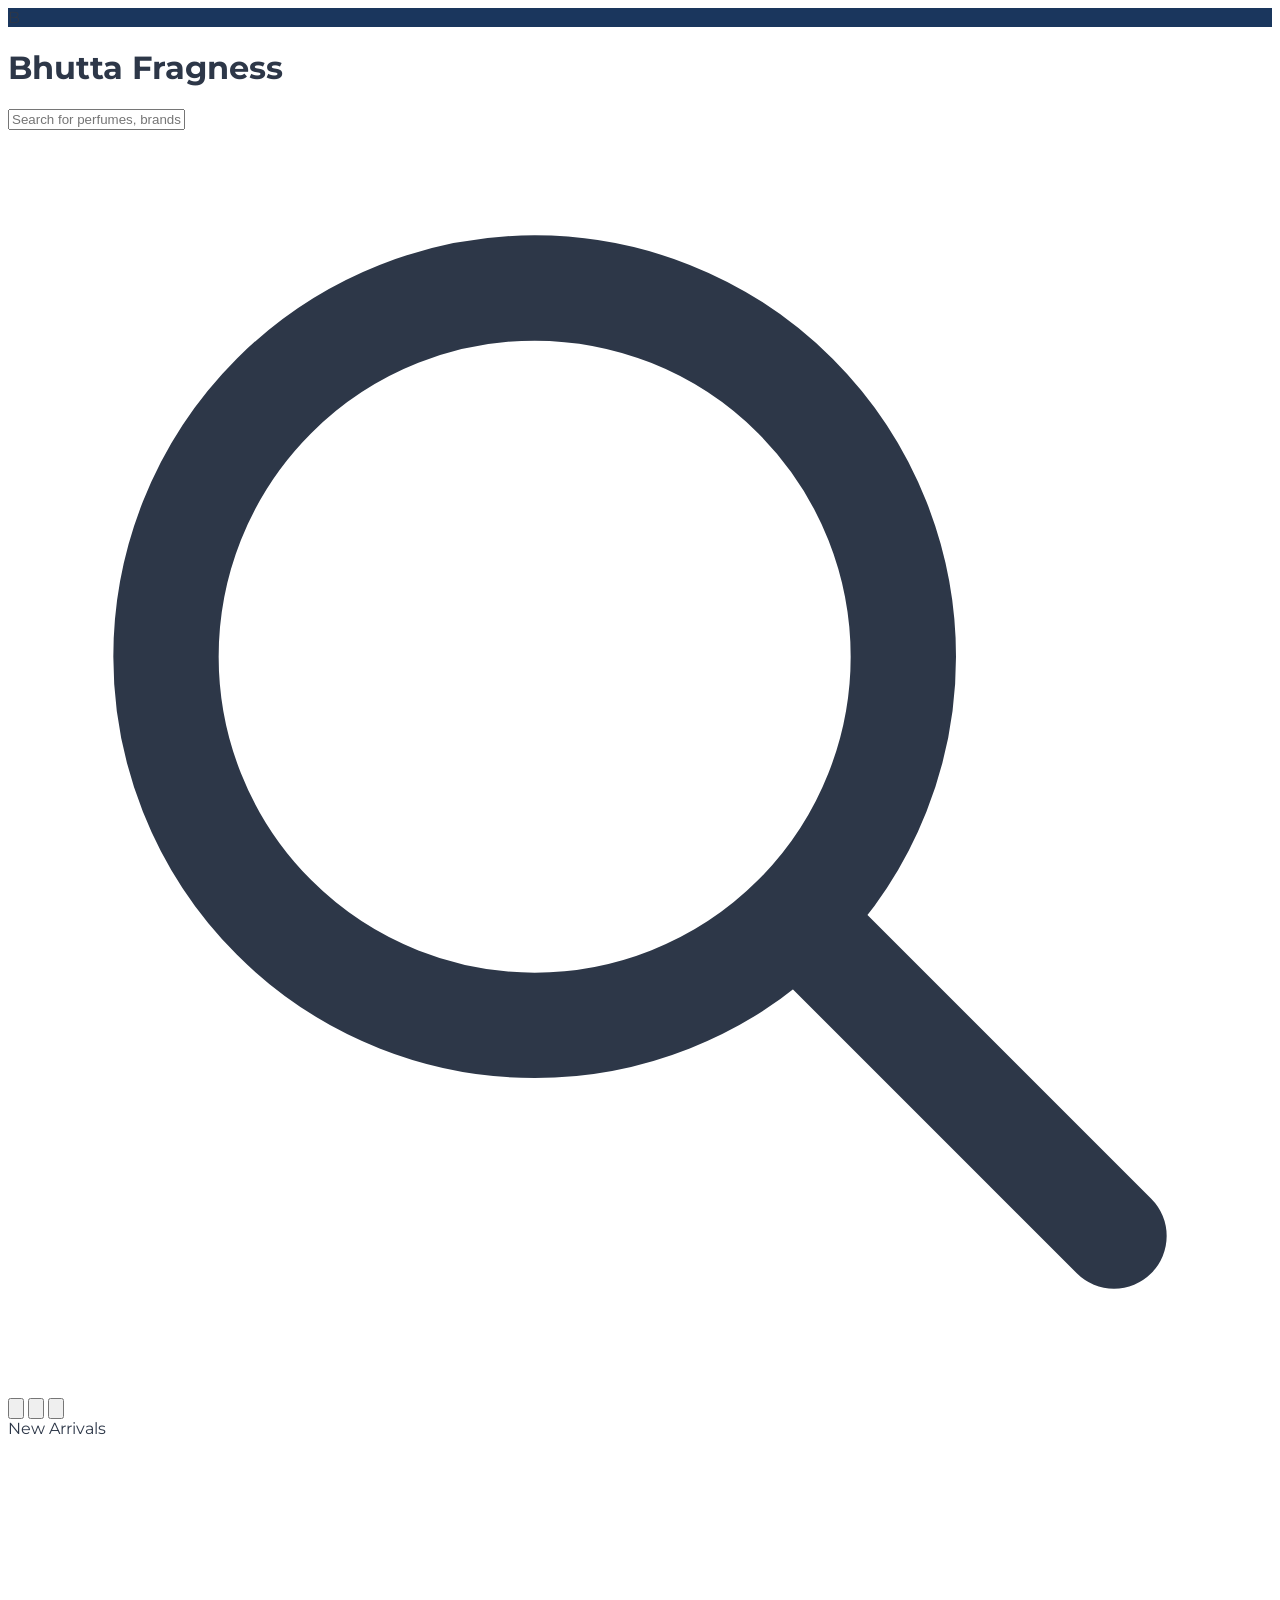
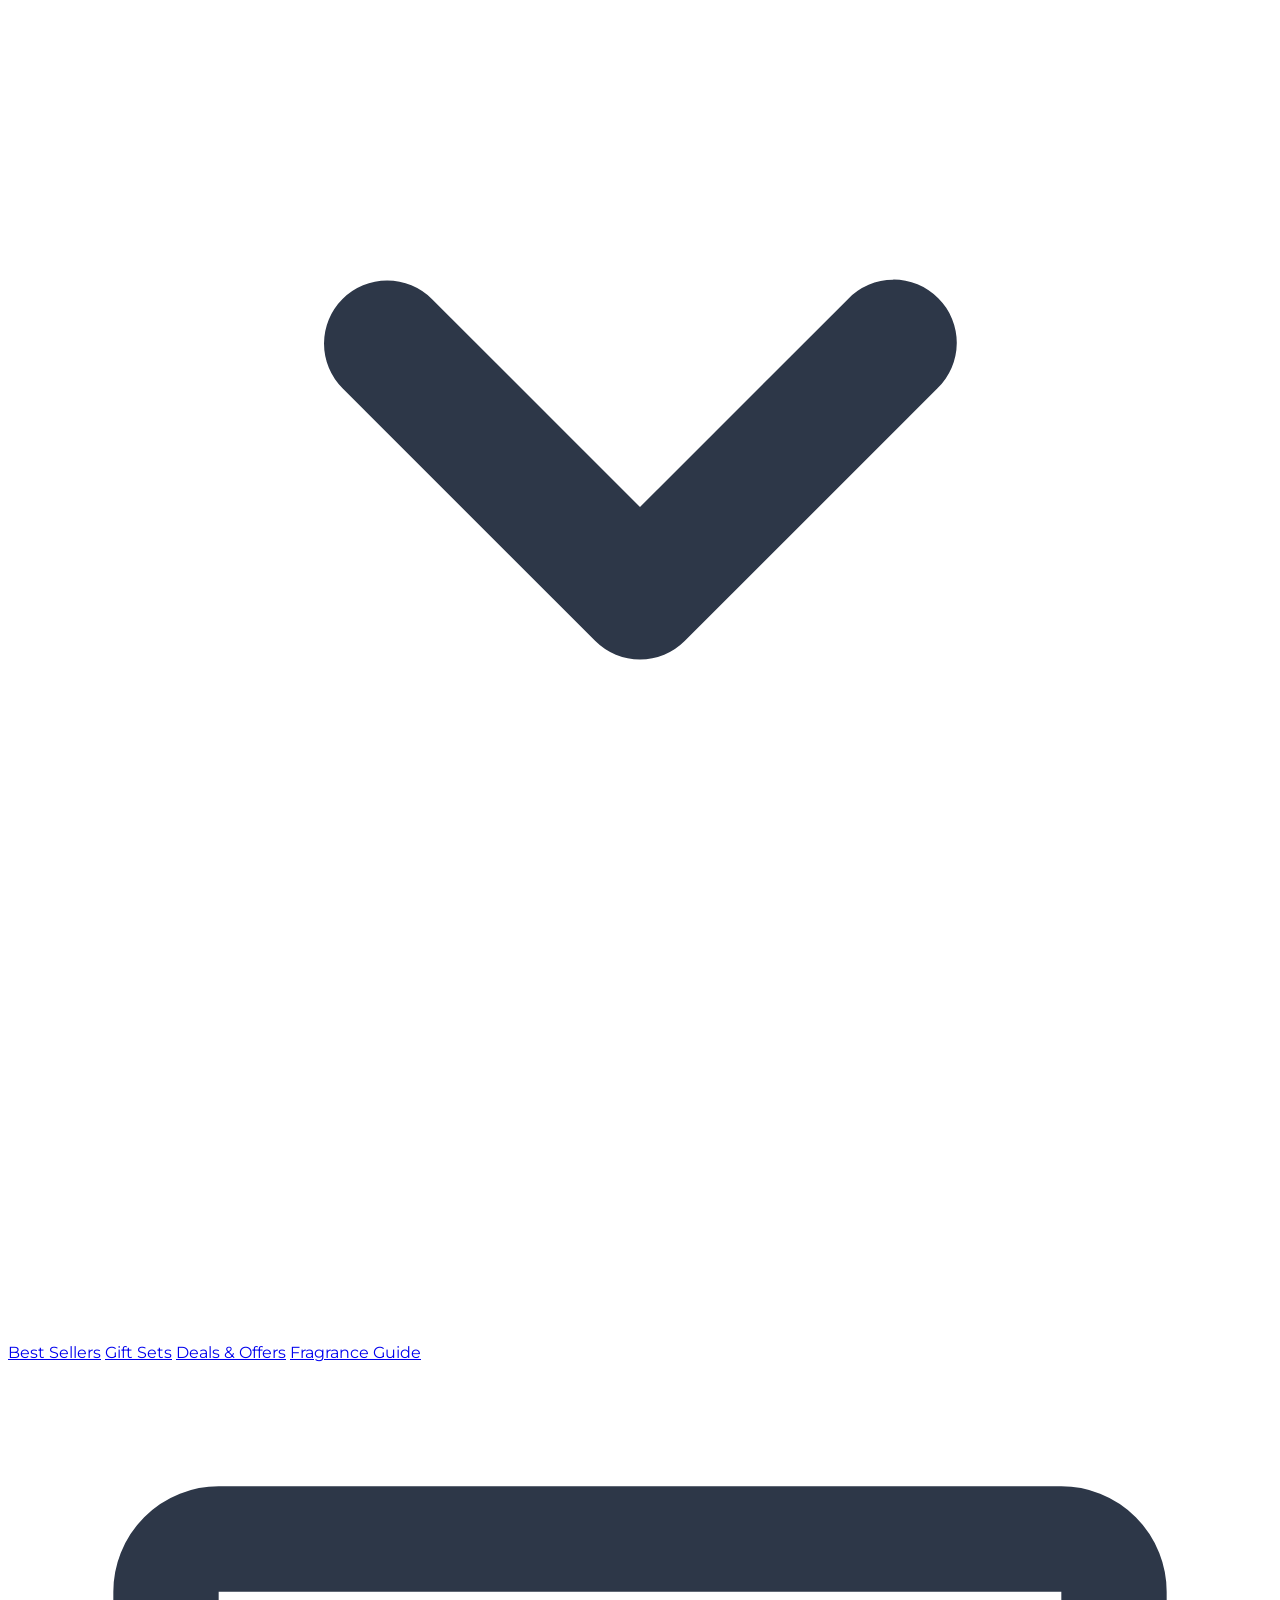
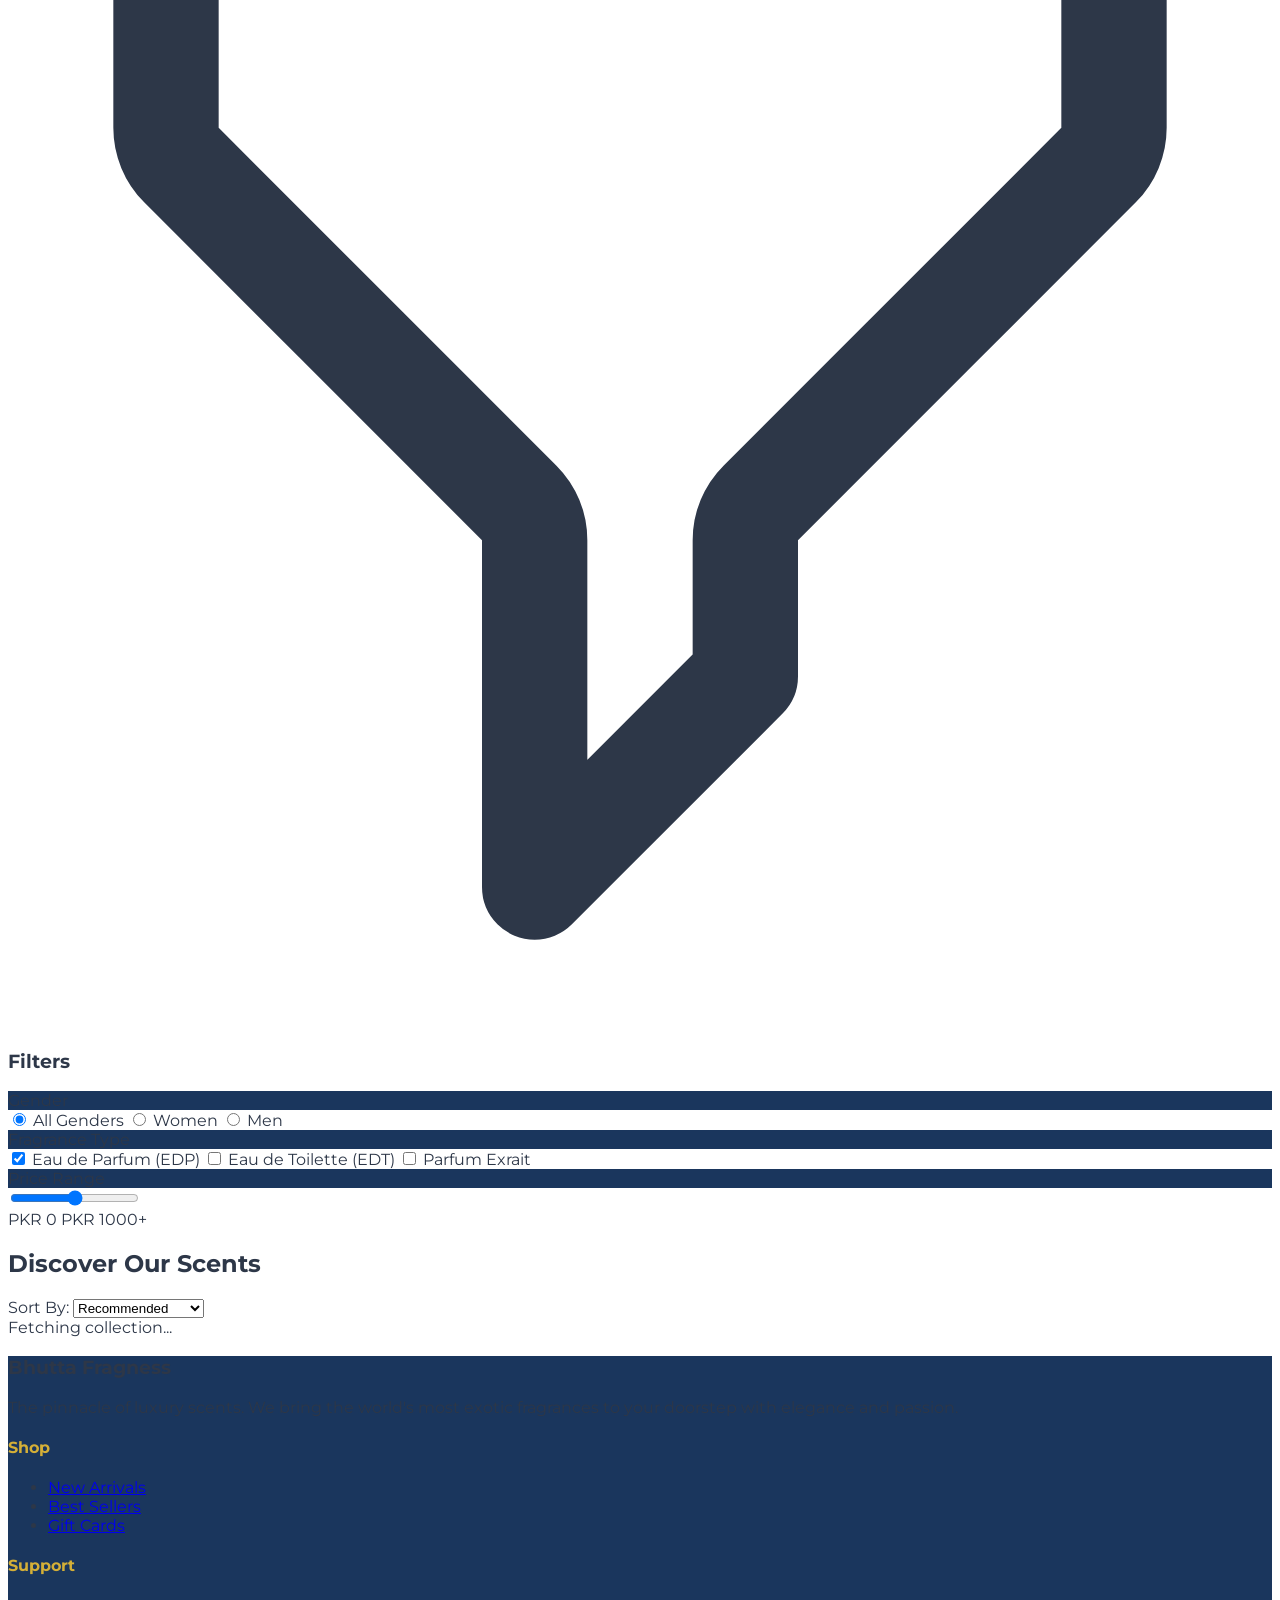
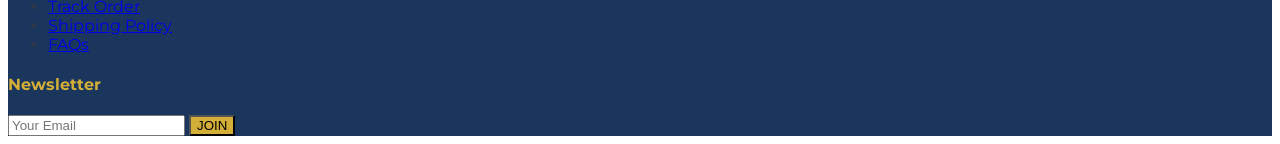
==== commit 4a2aafaa: "Add files via upload" ====
--- a/index.html
+++ b/index.html
@@ -80,18 +80,12 @@
                         <div>
                             <h4 class="text-gold font-bold mb-4 border-b pb-2">By Brand</h4>
                             <ul class="space-y-2 text-gray-600 normal-case font-normal">
-                                <li><a href="#" @click.prevent="fetchCategory('brand', 'Bhutta Royale')"
-                                        :class="activeCategory === 'Bhutta Royale' ? 'text-gold font-bold' : 'hover:text-primary'">Bhutta
-                                        Royale</a></li>
-                                <li><a href="#" @click.prevent="fetchCategory('brand', 'Oud Elite')"
-                                        :class="activeCategory === 'Oud Elite' ? 'text-gold font-bold' : 'hover:text-primary'">Oud
-                                        Elite</a></li>
-                                <li><a href="#" @click.prevent="fetchCategory('brand', 'Desert Rose')"
-                                        :class="activeCategory === 'Desert Rose' ? 'text-gold font-bold' : 'hover:text-primary'">Desert
-                                        Rose</a></li>
-                                <li><a href="#" @click.prevent="fetchCategory('brand', 'Saffron Nights')"
-                                        :class="activeCategory === 'Saffron Nights' ? 'text-gold font-bold' : 'hover:text-primary'">Saffron
-                                        Nights</a></li>
+                                <li><a href="#" @click.prevent="fetchCategory('brand', 'Bhutta Gold')"
+                                        :class="activeCategory === 'Bhutta Gold' ? 'text-gold font-bold' : 'hover:text-primary'">Bhutta
+                                        Gold</a></li>
+                                <li><a href="#" @click.prevent="fetchCategory('brand', 'Premium Collection')"
+                                        :class="activeCategory === 'Premium Collection' ? 'text-gold font-bold' : 'hover:text-primary'">Premium
+                                        Collection</a></li>
                             </ul>
                         </div>
                         <div>
@@ -183,8 +177,8 @@
                 <div class="p-4">
                     <input type="range" class="w-full accent-gold" min="0" max="500" step="10">
                     <div class="flex justify-between text-xs text-gray-500 mt-2">
-                        <span>$0</span>
-                        <span>$500+</span>
+                        <span>PKR 0</span>
+                        <span>PKR 1000+</span>
                     </div>
                 </div>
             </div>
@@ -286,9 +280,10 @@
 
                             <div class="mt-auto flex items-center justify-between">
                                 <div class="flex items-baseline space-x-2">
-                                    <span class="text-2xl font-black text-primary" x-text="'$' + product.price"></span>
+                                    <span class="text-2xl font-black text-primary"
+                                        x-text="'PKR ' + product.price"></span>
                                     <span class="text-sm text-gray-400 line-through"
-                                        x-text="'$' + product.oldPrice"></span>
+                                        x-text="'PKR ' + product.oldPrice"></span>
                                 </div>
                                 <button @click.stop="cartCount++"
                                     class="bg-gray-100 text-primary p-3 rounded-xl hover:bg-gold hover:text-white transition shadow-sm">
@@ -365,9 +360,9 @@
                 <div class="mb-8">
                     <h2 class="text-4xl font-black text-primary mb-2" x-text="selectedProduct?.name"></h2>
                     <div class="flex items-center space-x-4 mb-6">
-                        <span class="text-3xl font-bold text-gold" x-text="'$' + selectedProduct?.price"></span>
+                        <span class="text-3xl font-bold text-gold" x-text="'PKR ' + selectedProduct?.price"></span>
                         <span class="text-lg text-gray-300 line-through"
-                            x-text="'$' + selectedProduct?.oldPrice"></span>
+                            x-text="'PKR ' + selectedProduct?.oldPrice"></span>
                         <span
                             class="bg-blue-50 text-primary text-[10px] px-3 py-1 rounded-full font-bold uppercase tracking-widest"
                             x-text="selectedProduct?.discount"></span>
@@ -713,7 +708,7 @@
                             <div class="flex justify-between items-center mb-3">
                                 <span class="text-sm text-gray-600">Subtotal (<span x-text="cartCount"></span>
                                     items)</span>
-                                <span class="font-bold text-[#1d3557]" x-text="'$' + cartTotal.toFixed(2)"></span>
+                                <span class="font-bold text-[#1d3557]" x-text="'PKR ' + cartTotal.toFixed(2)"></span>
                             </div>
                             <div class="flex justify-between items-center mb-4 pb-4 border-b border-gray-100">
                                 <span class="text-sm text-gray-600">Delivery Fee</span>
@@ -721,7 +716,8 @@
                             </div>
                             <div class="flex justify-between items-center">
                                 <span class="font-bold text-gray-800">Total</span>
-                                <span class="text-2xl font-black text-gold" x-text="'$' + cartTotal.toFixed(2)"></span>
+                                <span class="text-2xl font-black text-gold"
+                                    x-text="'PKR ' + cartTotal.toFixed(2)"></span>
                             </div>
                         </div>
                     </div>
@@ -871,15 +867,27 @@
                 orderLocation: null,
                 loginForm: { email: '', password: '' },
                 loginError: '',
-                cartTotal: 297.30,
-                userAddress: '123 Luxury Lane, Perfume District',
+                cartTotal: 1000.00,
+                userAddress: 'Main Bazar, Kasur, Pakistan',
                 database: [
-                    { id: 1, name: 'Midnight Oud', type: 'EDP', size: '100ml', price: 120, oldPrice: 150, discount: '30% OFF', notes: 'Oud, Amber, Rose', image: 'https://images.unsplash.com/photo-1541643600914-78b084683601?auto=format&fit=crop&q=80&w=600', hoverImage: 'https://images.unsplash.com/photo-1594035910387-fea47794261f?auto=format&fit=crop&q=80&w=600', videoUrl: 'https://www.w3schools.com/html/mov_bbb.mp4', brand: 'Oud Elite', gender: 'Unisex', isNew: true, rating: 4.8, salesCount: 150 },
-                    { id: 2, name: 'Golden Amber', type: 'EDT', size: '50ml', price: 85, oldPrice: 110, discount: '20% OFF', notes: 'Amber, Vanilla, Musk', image: 'https://images.unsplash.com/photo-1592945403244-b3fbafd7f539?auto=format&fit=crop&q=80&w=600', hoverImage: 'https://images.unsplash.com/photo-1512777576244-b846ac3d816f?auto=format&fit=crop&q=80&w=600', videoUrl: 'https://www.w3schools.com/html/mov_bbb.mp4', brand: 'Desert Rose', gender: 'Women', isNew: false, rating: 4.6, salesCount: 200 },
-                    { id: 3, name: 'Royal Rose', type: 'EDP', size: '100ml', price: 140, oldPrice: 175, discount: '20% OFF', notes: 'Rose, Patchouli, Saffron', image: 'https://images.unsplash.com/photo-1523293182086-7651a899d37f?auto=format&fit=crop&q=80&w=600', hoverImage: 'https://images.unsplash.com/photo-1590736704161-0427d55c7427?auto=format&fit=crop&q=80&w=600', videoUrl: 'https://www.w3schools.com/html/mov_bbb.mp4', brand: 'Saffron Nights', gender: 'Women', isNew: true, rating: 4.9, salesCount: 80 },
-                    { id: 4, name: 'Silver Musk', type: 'EDT', size: '75ml', price: 95, oldPrice: 120, discount: '20% OFF', notes: 'Musk, Bergamot, Tea', image: 'https://images.unsplash.com/photo-1623164475253-e5d0339f4006?auto=format&fit=crop&q=80&w=600', hoverImage: 'https://images.unsplash.com/photo-1583209814613-5114a9a23992?auto=format&fit=crop&q=80&w=600', videoUrl: 'https://www.w3schools.com/html/mov_bbb.mp4', brand: 'Oud Elite', gender: 'Men', isNew: false, rating: 4.2, salesCount: 45 },
-                    { id: 5, name: 'Sahara Sand', type: 'EDP', size: '100ml', price: 110, oldPrice: 145, discount: '15% OFF', notes: 'Sand, Smoke, Leather', image: 'https://images.unsplash.com/photo-1563170351-be82bc888bb4?auto=format&fit=crop&q=80&w=600', hoverImage: 'https://images.unsplash.com/photo-1557170334-a7c3c457c830?auto=format&fit=crop&q=80&w=600', videoUrl: 'https://www.w3schools.com/html/mov_bbb.mp4', brand: 'Desert Rose', gender: 'Men', isNew: true, rating: 4.7, salesCount: 120 },
-                    { id: 6, name: 'Ocean Mist', type: 'EDP', size: '50ml', price: 75, oldPrice: 95, discount: '10% OFF', notes: 'Sea Salt, Lime, Cedar', image: 'https://images.unsplash.com/photo-1615484477778-ca3b77942c2c?auto=format&fit=crop&q=80&w=600', hoverImage: 'https://images.unsplash.com/photo-1547887538-e3a2f32cb1cc?auto=format&fit=crop&q=80&w=600', videoUrl: 'https://www.w3schools.com/html/mov_bbb.mp4', brand: 'Bhutta Royale', gender: 'Unisex', isNew: false, rating: 4.4, salesCount: 300 }
+                    {
+                        id: 1,
+                        name: 'BHUTTA GOLD',
+                        type: 'Luxury Parfum',
+                        size: '100ml',
+                        price: 1000,
+                        oldPrice: 1500,
+                        discount: 'FREE TESTER',
+                        notes: 'BONES: FREE TESTER',
+                        image: 'bhutta_gold_perfume.png',
+                        hoverImage: 'bhutta_gold_perfume.png',
+                        videoUrl: 'https://www.w3schools.com/html/mov_bbb.mp4',
+                        brand: 'Bhutta Gold',
+                        gender: 'Unisex',
+                        isNew: true,
+                        rating: 5.0,
+                        salesCount: 50
+                    }
                 ],
                 products: [],
 
@@ -1044,10 +1052,10 @@
                         this.products = this.database.filter(p => p.rating > 4.5 || p.salesCount > 100);
                     } else if (type === 'brand') {
                         // Give "Bhutta Royale" 0 products to demonstrate empty state intentionally
-                        if (value === 'Bhutta Royale') {
+                        if (value === 'Bhutta Gold') {
+                            this.products = this.database.filter(p => p.brand === value);
+                        } else {
                             this.products = [];
-                        } else {
-                            this.products = this.database.filter(p => p.brand === value);
                         }
                     } else if (type === 'gender') {
                         this.products = this.database.filter(p => p.gender === value);
@@ -1068,7 +1076,7 @@
 
                 triggerWhatsApp() {
                     // Pre-fill the WhatsApp message
-                    const message = encodeURIComponent(`Hello Bhutta Fragness,\n\nI just placed a COD order for $${this.cartTotal.toFixed(2)}.\n\nMy delivery address is: ${this.userAddress}\n\nPlease confirm my order.`);
+                    const message = encodeURIComponent(`Hello Bhutta Fragness,\n\nI just placed a COD order for PKR ${this.cartTotal.toFixed(2)}.\n\nMy delivery address is: ${this.userAddress}\n\nPlease confirm my order.`);
                     const phoneNumber = "1234567890"; // Replace with actual business number
                     window.open(`https://wa.me/${phoneNumber}?text=${message}`, '_blank');
                 },
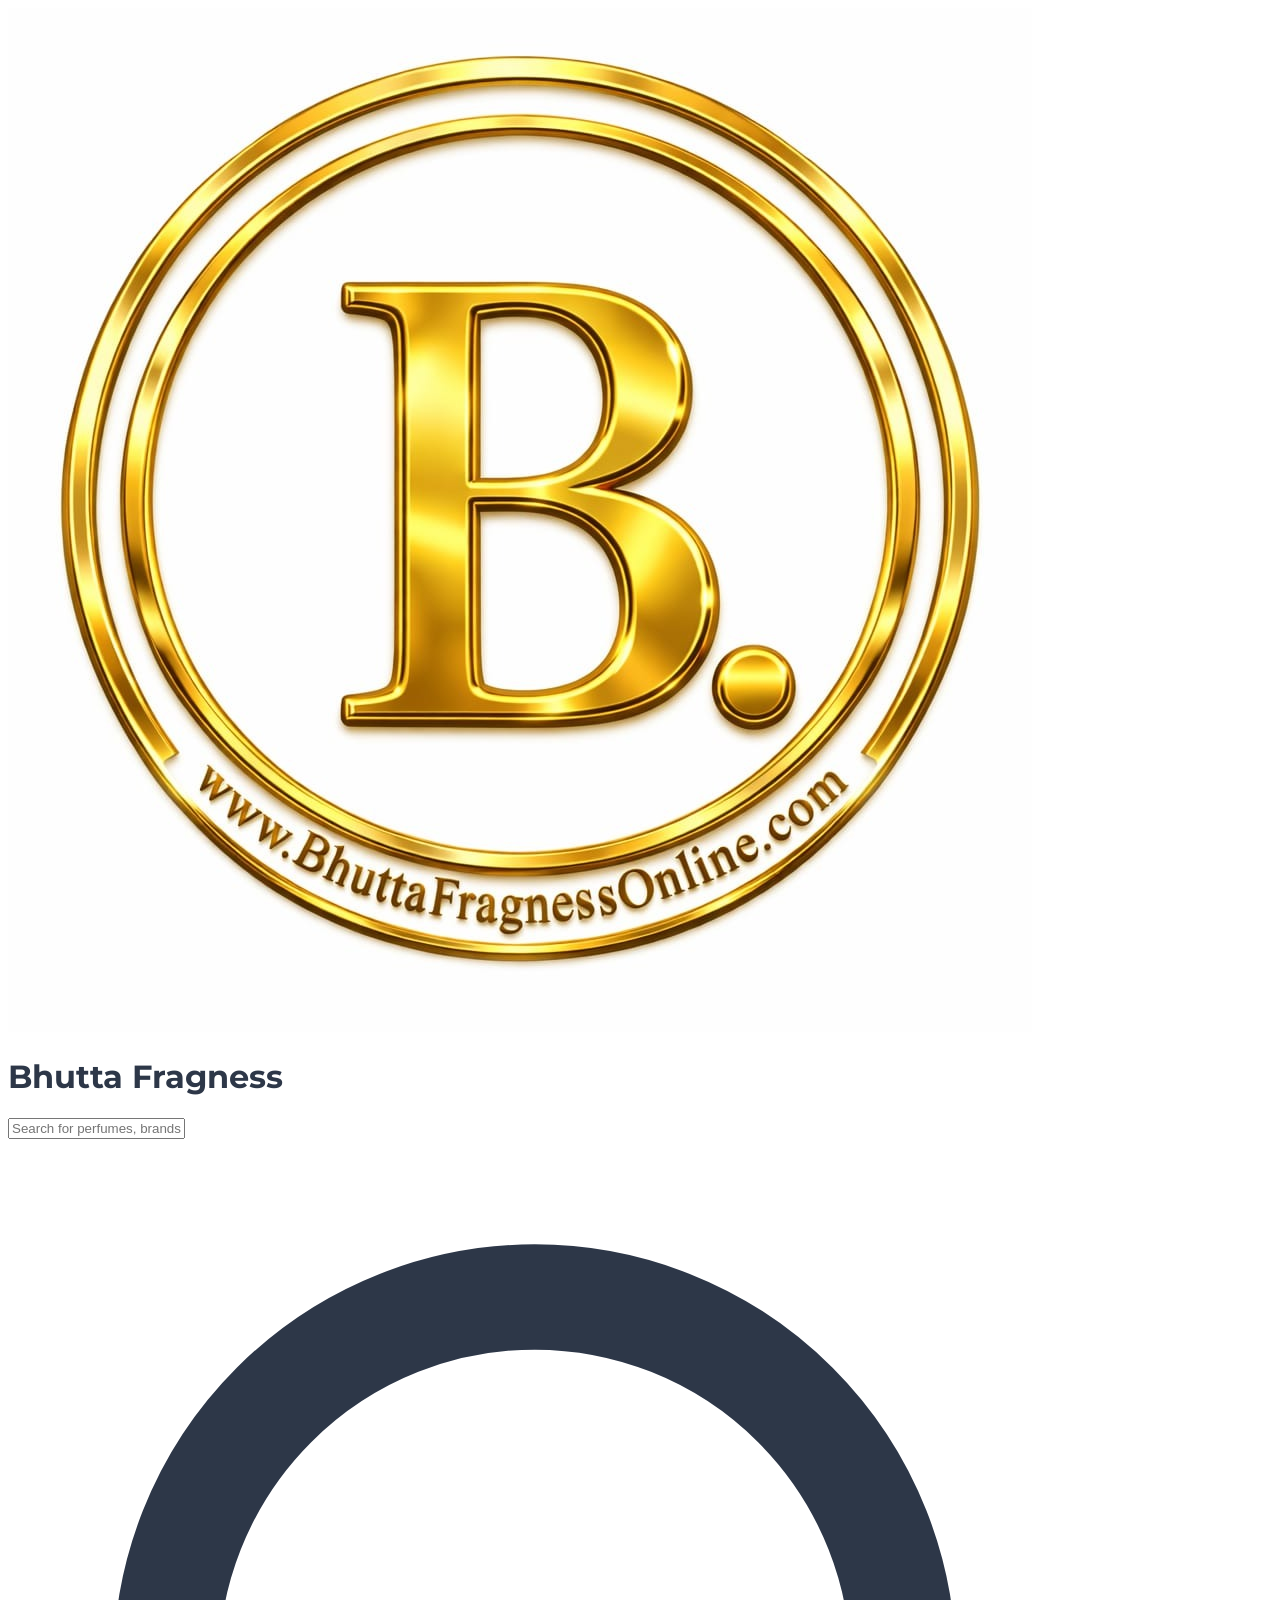
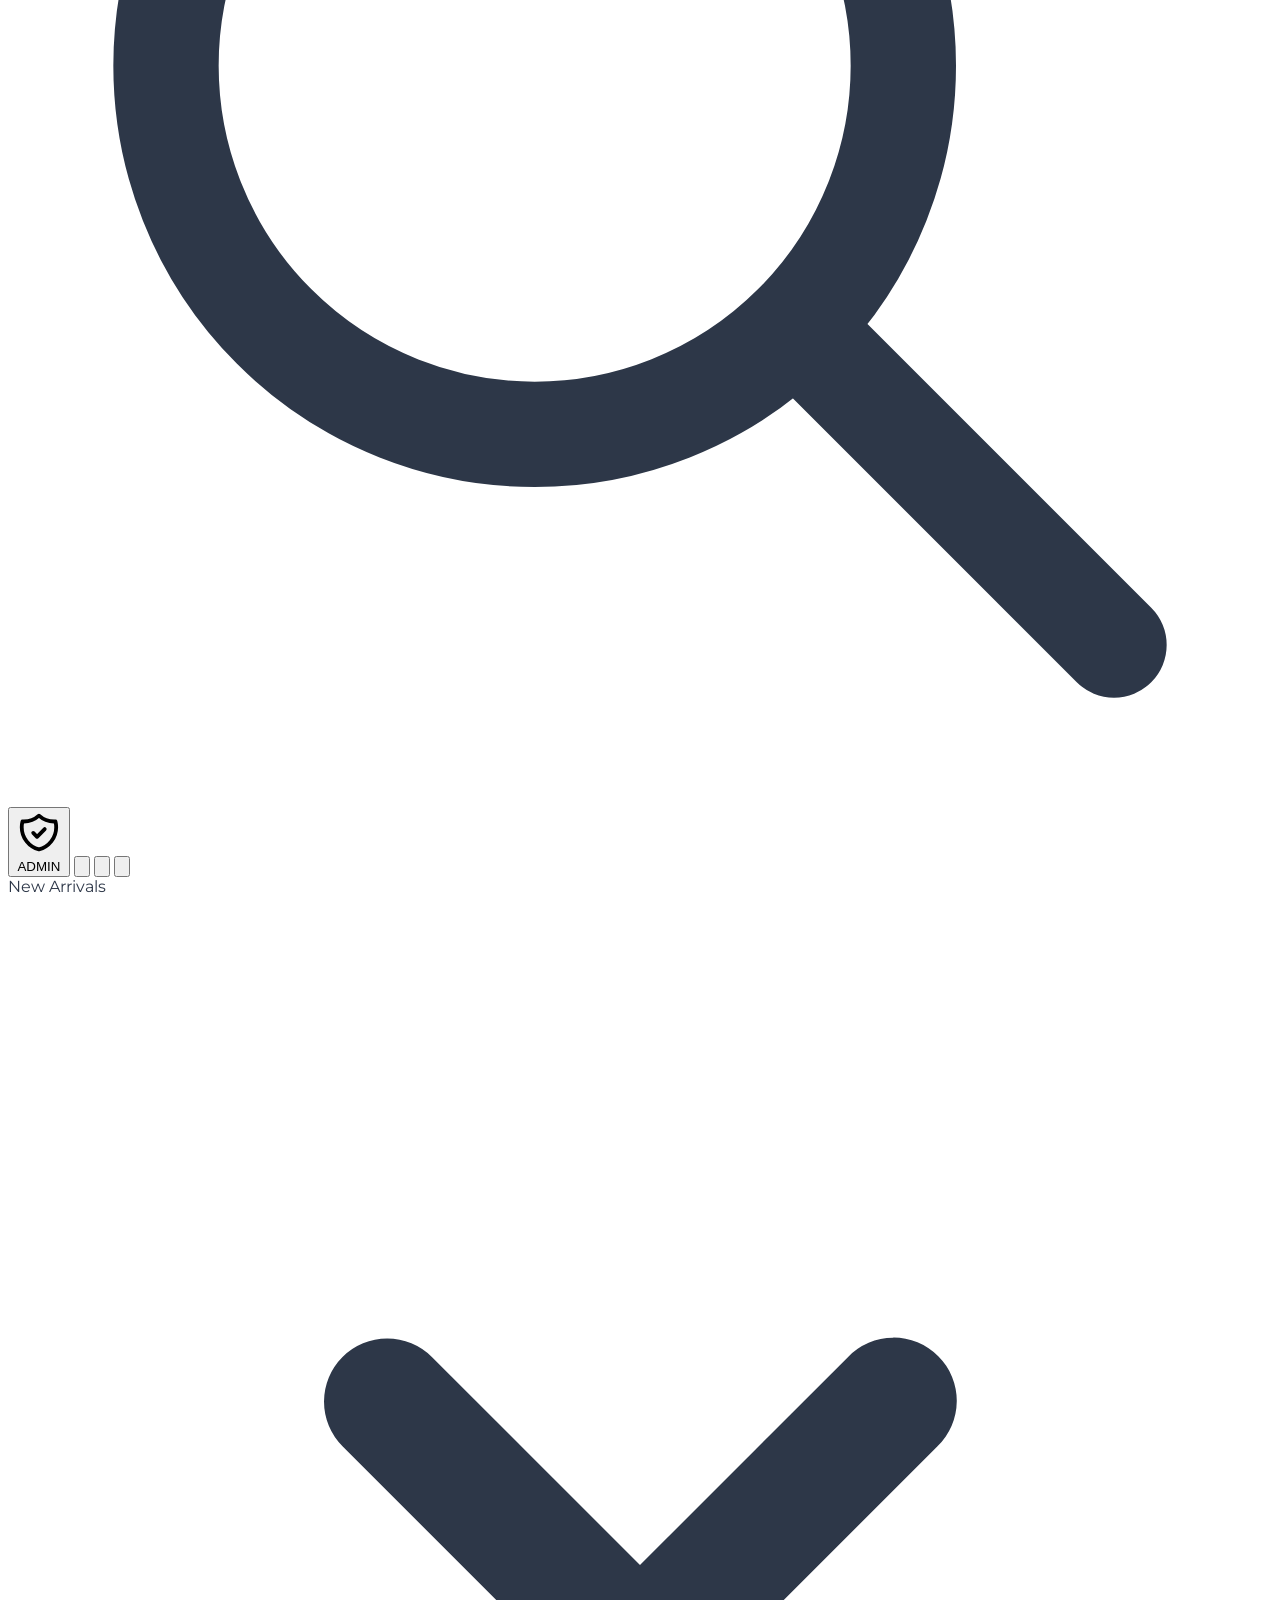
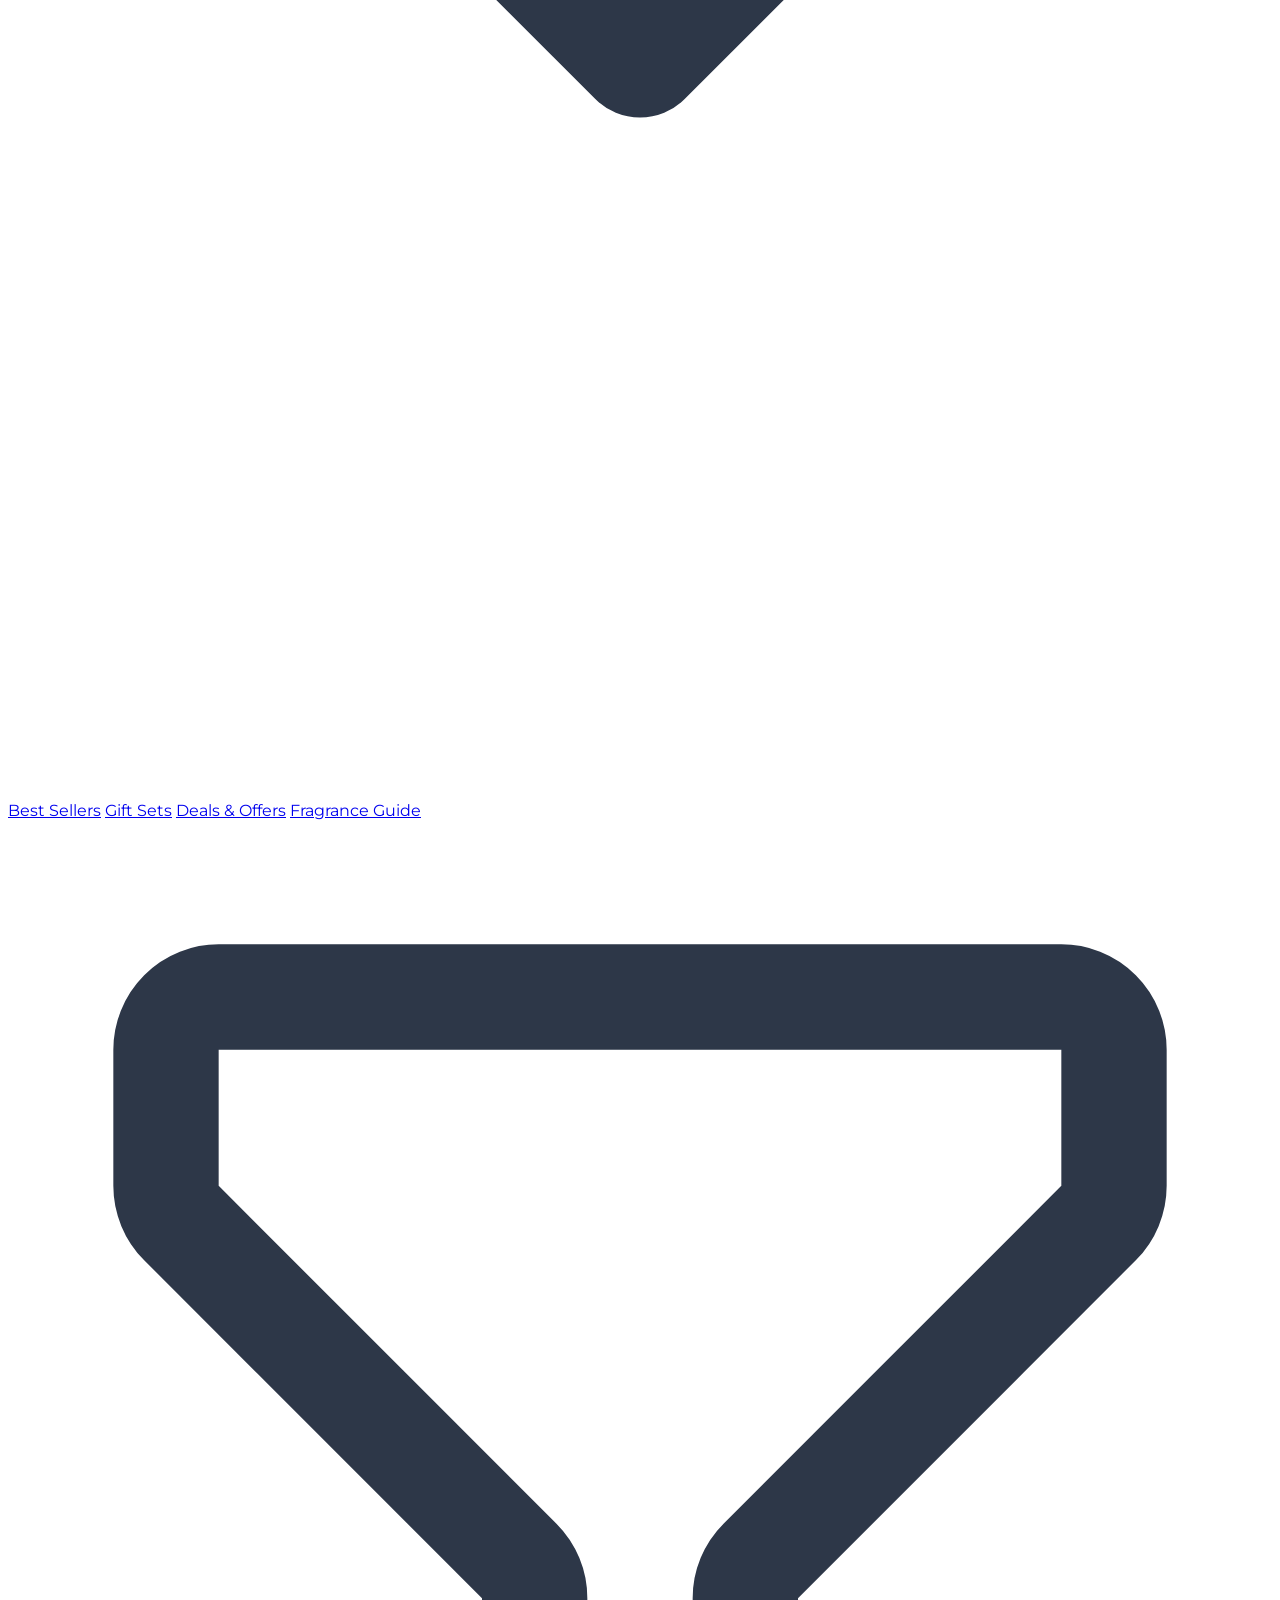
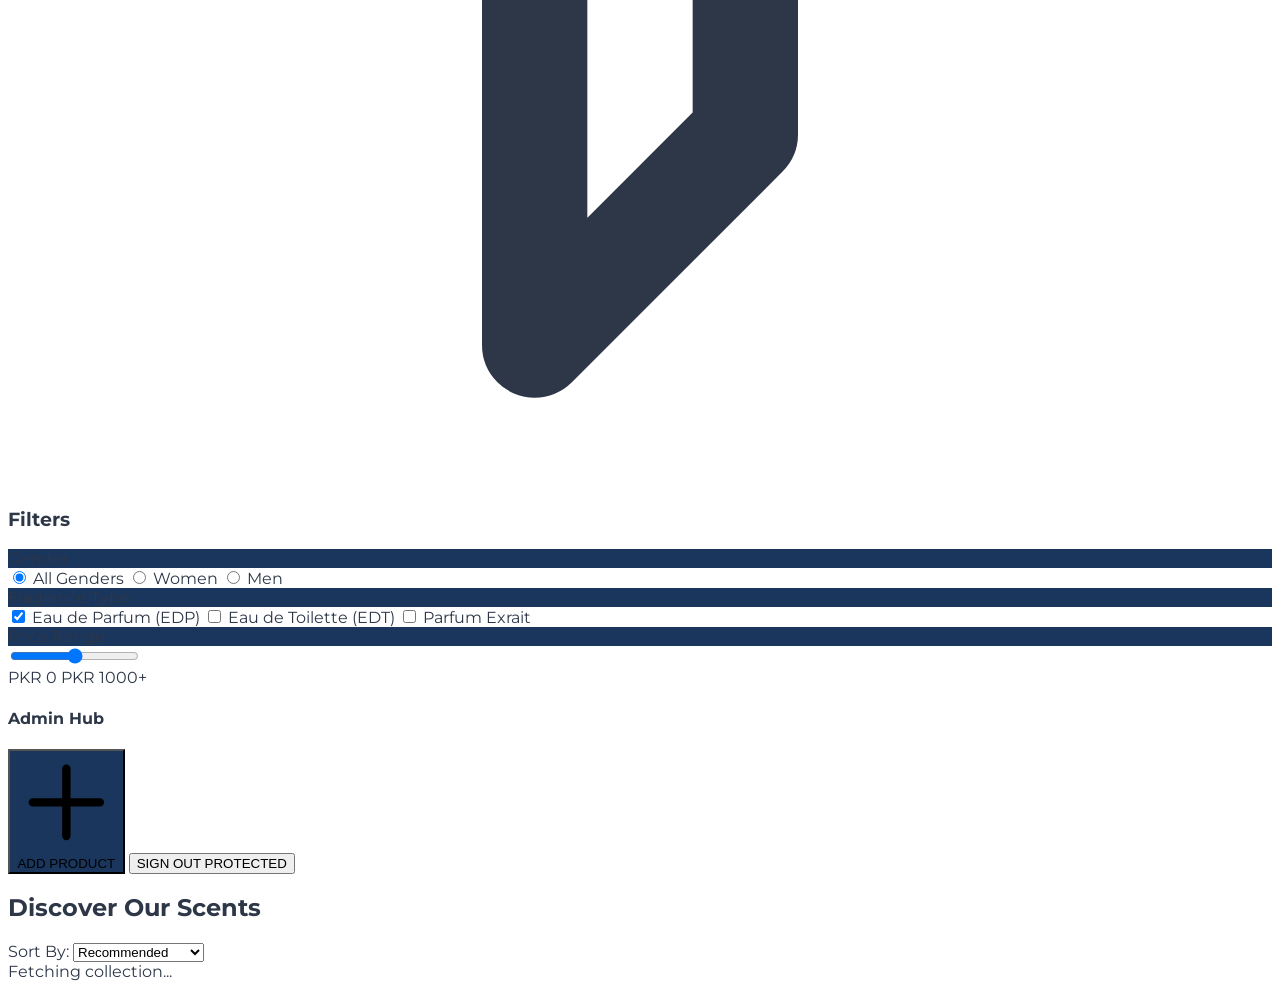
==== commit 60ec1f10: "Add files via upload" ====
--- a/index.html
+++ b/index.html
@@ -16,10 +16,8 @@
     <header class="sticky top-0 z-50 bg-white border-b border-gray-100 shadow-sm">
         <div class="container mx-auto px-4 py-4 flex items-center justify-between">
             <!-- Brand -->
-            <div class="flex items-center space-x-2">
-                <div class="w-10 h-10 bg-primary flex items-center justify-center rounded-full">
-                    <span class="text-white font-bold text-xl">B</span>
-                </div>
+            <div class="flex items-center space-x-3">
+                <img src="bhutta_logo.jpg" alt="Bhutta Fragness Logo" class="w-14 h-14 rounded-full shadow-md border border-gold/10">
                 <h1 class="text-2xl font-bold text-primary tracking-tight">Bhutta Fragness</h1>
             </div>
 
@@ -39,6 +37,15 @@
 
             <!-- Icons -->
             <div class="flex items-center space-x-6 text-primary">
+                <!-- Admin Tab -->
+                <button @click="isAdminLoggedIn ? (activeCategory = 'admin_dashboard') : (showAdminLoginModal = true)" 
+                        class="flex items-center space-x-1 px-3 py-1.5 rounded-full border border-gold/20 hover:bg-gold hover:text-white transition group focus:ring-2 focus:ring-gold/50 outline-none">
+                    <svg class="w-4 h-4" fill="none" stroke="currentColor" viewBox="0 0 24 24">
+                        <path stroke-linecap="round" stroke-linejoin="round" stroke-width="2" d="M9 12l2 2 4-4m5.618-4.016A11.955 11.955 0 0112 2.944a11.955 11.955 0 01-8.618 3.04A12.02 12.02 0 003 9c0 5.591 3.824 10.29 9 11.622 5.176-1.332 9-6.03 9-11.622 0-1.042-.133-2.052-.382-3.016z"></path>
+                    </svg>
+                    <span class="text-xs font-bold uppercase tracking-wider">ADMIN</span>
+                </button>
+
                 <button class="hover:text-gold transition">
                     <svg class="w-6 h-6" fill="none" stroke="currentColor" viewBox="0 0 24 24">
                         <path stroke-linecap="round" stroke-linejoin="round" stroke-width="2"
@@ -182,6 +189,18 @@
                     </div>
                 </div>
             </div>
+            <!-- Admin Quick Actions -->
+            <div x-show="isAdminLoggedIn" class="mb-8 p-4 bg-primary/5 rounded-2xl border border-gold/20 shadow-sm animate-pulse-slow">
+                <h4 class="text-[10px] font-bold text-primary uppercase tracking-widest mb-4">Admin Hub</h4>
+                <button @click="beginAddProduct()" 
+                        class="w-full bg-primary text-white font-bold py-3 rounded-xl shadow-lg hover:bg-gold transition-all duration-300 flex items-center justify-center space-x-2 text-xs">
+                    <svg class="w-4 h-4" fill="none" stroke="currentColor" viewBox="0 0 24 24">
+                        <path stroke-linecap="round" stroke-linejoin="round" stroke-width="2" d="M12 4v16m8-8H4"></path>
+                    </svg>
+                    <span>ADD PRODUCT</span>
+                </button>
+                <button @click="logoutAdmin()" class="w-full mt-3 text-[10px] font-bold text-red-500 uppercase tracking-widest hover:underline">SIGN OUT PROTECTED</button>
+            </div>
         </aside>
 
         <!-- Product Grid Section -->
@@ -242,22 +261,28 @@
 
                         <!-- Image Section -->
                         <div class="relative h-64 overflow-hidden bg-gray-50">
+                            <!-- Admin Controls Overlay -->
+                            <div x-show="isAdminLoggedIn" class="absolute top-4 right-4 z-[30] flex space-x-2">
+                                <button @click.stop="beginEditProduct(product)" 
+                                        class="bg-blue-600 text-white p-2 rounded-lg shadow-xl hover:bg-blue-700 transition transform hover:scale-110 active:scale-95"
+                                        title="Edit Product">
+                                    <svg class="w-4 h-4" fill="none" stroke="currentColor" viewBox="0 0 24 24">
+                                        <path stroke-linecap="round" stroke-linejoin="round" stroke-width="2" d="M11 5H6a2 2 0 00-2 2v11a2 2 0 002 2h11a2 2 0 002-2v-5m-1.414-9.414a2 2 0 112.828 2.828L11.828 15H9v-2.828l8.586-8.586z"></path>
+                                    </svg>
+                                </button>
+                                <button @click.stop="deleteProduct(product.id)" 
+                                        class="bg-red-600 text-white p-2 rounded-lg shadow-xl hover:bg-red-700 transition transform hover:scale-110 active:scale-95"
+                                        title="Delete Product">
+                                    <svg class="w-4 h-4" fill="none" stroke="currentColor" viewBox="0 0 24 24">
+                                        <path stroke-linecap="round" stroke-linejoin="round" stroke-width="2" d="M19 7l-.867 12.142A2 2 0 0116.138 21H7.862a2 2 0 01-1.995-1.858L5 7m5 4v6m4-6v6m1-10V4a1 1 0 00-1-1h-4a1 1 0 00-1 1v3M4 7h16"></path>
+                                    </svg>
+                                </button>
+                            </div>
+
                             <img :src="product.image"
                                 class="w-full h-full object-cover transition duration-700 group-hover:scale-110 group-hover:opacity-0">
                             <img :src="product.hoverImage"
                                 class="absolute inset-0 w-full h-full object-cover opacity-0 transition duration-700 group-hover:opacity-100 group-hover:scale-105">
-
-                            <!-- Video Icon Toggle -->
-                            <div
-                                class="absolute bottom-4 right-4 bg-white/90 p-2 rounded-full shadow-lg hover:bg-gold hover:text-white transition group/video">
-                                <svg class="w-5 h-5" fill="none" stroke="currentColor" viewBox="0 0 24 24">
-                                    <path stroke-linecap="round" stroke-linejoin="round" stroke-width="2"
-                                        d="M14.752 11.168l-3.197-2.132A1 1 0 0010 9.87v4.263a1 1 0 001.555.832l3.197-2.132a1 1 0 000-1.664z">
-                                    </path>
-                                    <path stroke-linecap="round" stroke-linejoin="round" stroke-width="2"
-                                        d="M21 12a9 9 0 11-18 0 9 9 0 0118 0z"></path>
-                                </svg>
-                            </div>
                         </div>
 
                         <!-- Content -->
@@ -285,11 +310,12 @@
                                     <span class="text-sm text-gray-400 line-through"
                                         x-text="'PKR ' + product.oldPrice"></span>
                                 </div>
-                                <button @click.stop="cartCount++"
-                                    class="bg-gray-100 text-primary p-3 rounded-xl hover:bg-gold hover:text-white transition shadow-sm">
+                                <button @click.stop="selectedProduct = product; triggerShipNow()"
+                                    class="bg-gray-100 text-primary p-3 rounded-xl hover:bg-gold hover:text-white transition shadow-sm"
+                                    title="Ship Now">
                                     <svg class="w-5 h-5" fill="none" stroke="currentColor" viewBox="0 0 24 24">
                                         <path stroke-linecap="round" stroke-linejoin="round" stroke-width="2"
-                                            d="M12 4v16m8-8H4"></path>
+                                            d="M13 10V3L4 14h7v7l9-11h-7z"></path>
                                     </svg>
                                 </button>
                             </div>
@@ -320,27 +346,7 @@
             <!-- Multimedia Section -->
             <div class="md:w-1/2 h-[400px] md:h-auto bg-gray-50 border-r relative overflow-hidden group">
                 <!-- Main Slider (Simulated with current product images) -->
-                <div class="w-full h-full relative" x-data="{ view: 'image' }">
-                    <img x-show="view === 'image'" :src="selectedProduct?.image" class="w-full h-full object-cover">
-                    <video x-show="view === 'video'" :src="selectedProduct?.videoUrl" class="w-full h-full object-cover"
-                        autoplay muted loop></video>
-
-                    <!-- Toggle Controls -->
-                    <div class="absolute bottom-12 left-1/2 -translate-x-1/2 flex space-x-2">
-                        <button @click="view = 'image'" :class="view === 'image' ? 'bg-gold' : 'bg-white'"
-                            class="w-3 h-3 rounded-full shadow transition"></button>
-                        <button @click="view = 'video'" :class="view === 'video' ? 'bg-gold' : 'bg-white'"
-                            class="w-3 h-3 rounded-full shadow transition"></button>
-                    </div>
-
-                    <button @click="view = view === 'image' ? 'video' : 'image'"
-                        class="absolute right-8 bottom-8 flex items-center space-x-2 bg-primary/90 text-white px-4 py-2 rounded-full text-xs font-bold hover:bg-gold transition shadow-xl">
-                        <span x-text="view === 'image' ? 'Watch Cinematic' : 'View Image'"></span>
-                        <svg class="w-4 h-4" fill="currentColor" viewBox="0 0 24 24">
-                            <path d="M8 5v14l11-7z"></path>
-                        </svg>
-                    </button>
-                </div>
+                <img :src="selectedProduct?.image" class="w-full h-full object-cover">
             </div>
 
             <!-- Content Section -->
@@ -417,10 +423,29 @@
                     </div>
                 </div>
 
+                <!-- Merchant & Contact Info -->
+                <div class="mb-6 animate-fade-in">
+                    <div class="flex items-center space-x-3 p-4 bg-gold/5 rounded-2xl border border-gold/10">
+                        <div class="w-10 h-10 rounded-full bg-gold/20 flex items-center justify-center text-gold">
+                            <svg class="w-5 h-5" fill="none" stroke="currentColor" viewBox="0 0 24 24"><path d="M16 7a4 4 0 11-8 0 4 4 0 018 0zM12 14a7 7 0 00-7 7h14a7 7 0 00-7-7z" stroke-width="2" stroke-linecap="round" stroke-linejoin="round"></path></svg>
+                        </div>
+                        <div class="flex-1">
+                            <p class="text-[10px] font-black text-gold uppercase tracking-[0.2em] leading-none mb-1">Official Merchant</p>
+                            <p class="text-sm font-black text-primary">IBRAHIM</p>
+                        </div>
+                        <a href="tel:+923472973100" class="flex flex-col items-center px-3 py-2 bg-white rounded-xl shadow-sm border border-gray-100 hover:border-gold transition-colors group">
+                            <svg class="w-4 h-4 text-gold group-hover:scale-110 transition-transform" fill="none" stroke="currentColor" viewBox="0 0 24 24"><path d="M3 5a2 2 0 012-2h3.28a1 1 0 01.948.684l1.498 4.493a1 1 0 01-.502 1.21l-2.257 1.13a11.042 11.042 0 005.516 5.516l1.13-2.257a1 1 0 011.21-.502l4.493 1.498a1 1 0 01.684.949V19a2 2 0 01-2 2h-1C9.716 21 3 14.284 3 6V5z" stroke-width="2" stroke-linecap="round" stroke-linejoin="round"></path></svg>
+                            <span class="text-[8px] font-bold text-gray-400 mt-1">Call Now</span>
+                        </a>
+                    </div>
+                </div>
+
                 <div class="flex space-x-4">
-                    <button @click="triggerAddToBag()"
-                        class="flex-1 bg-primary text-white py-5 rounded-2xl font-bold hover:bg-gold hover:shadow-xl transition-all duration-300 uppercase tracking-widest text-sm">Add
-                        to Bag</button>
+                    <button @click="triggerShipNow()"
+                        class="flex-1 bg-primary text-white py-5 rounded-2xl font-bold hover:bg-gold hover:shadow-xl transition-all duration-300 uppercase tracking-widest text-sm relative overflow-hidden group">
+                        <span class="relative z-10">Ship Now</span>
+                        <div class="absolute inset-0 bg-white/10 translate-x-[-100%] group-hover:translate-x-0 transition-transform duration-500"></div>
+                    </button>
                     <button
                         class="bg-gray-100 p-5 rounded-2xl text-primary hover:bg-red-50 hover:text-red-500 transition">
                         <svg class="w-6 h-6" fill="none" stroke="currentColor" viewBox="0 0 24 24">
@@ -452,10 +477,7 @@
 
             <!-- Top Section -->
             <div class="flex items-center space-x-4 mb-6 border-b pb-6 mt-2">
-                <div
-                    class="w-14 h-14 bg-gold rounded-full flex items-center justify-center text-white font-bold text-xl shadow-inner border-2 border-white ring-2 ring-gold/20">
-                    BF
-                </div>
+                <img src="bhutta_logo.jpg" alt="Bhutta Fragness Logo" class="w-14 h-14 rounded-full shadow-inner border-2 border-white ring-2 ring-gold/20">
                 <div>
                     <h3 class="font-bold text-gray-800 text-lg leading-none">Bhutta Fragness</h3>
                     <span class="text-xs text-green-500 font-semibold flex items-center mt-1">
@@ -559,10 +581,7 @@
 
             <!-- Brand Header -->
             <div class="text-center mb-8">
-                <div
-                    class="w-16 h-16 bg-[#1d3557] mx-auto rounded-full flex items-center justify-center mb-4 shadow-lg border-2 border-gold/30">
-                    <span class="text-gold font-bold text-3xl font-serif">B</span>
-                </div>
+                <img src="bhutta_logo.jpg" alt="Bhutta Fragness Logo" class="w-20 h-20 mx-auto rounded-full mb-4 shadow-lg border-2 border-gold/30">
                 <h2 class="text-2xl font-black text-[#1d3557] tracking-tight">Welcome to Luxury</h2>
                 <p class="text-sm text-gray-500 mt-2 font-medium">Sign in to complete your checkout journey</p>
             </div>
@@ -635,7 +654,108 @@
                 By sliding into luxury, you agree to our <br>
                 <a href="#" class="text-gold hover:underline">Terms of Service</a> & <a href="#"
                     class="text-gold hover:underline">Privacy Policy</a>.
-            </p>
+    <!-- Admin Login Modal -->
+    <div x-show="showAdminLoginModal"
+        class="fixed inset-0 z-[150] flex items-center justify-center p-4 bg-primary/80 backdrop-blur-xl"
+        x-cloak>
+        <div class="bg-white w-full max-w-sm rounded-3xl p-8 shadow-2xl relative border border-white/20" @click.away="showAdminLoginModal = false">
+            <button @click="showAdminLoginModal = false" class="absolute top-5 right-5 text-gray-400 hover:text-primary transition">
+                <svg class="w-5 h-5" fill="none" stroke="currentColor" viewBox="0 0 24 24"><path d="M6 18L18 6M6 6l12 12" stroke-width="2" stroke-linecap="round" stroke-linejoin="round"></path></svg>
+            </button>
+            <div class="text-center mb-8">
+                <div class="w-16 h-16 bg-primary mx-auto rounded-full flex items-center justify-center mb-4 shadow-lg border-2 border-gold/30">
+                    <svg class="w-8 h-8 text-gold" fill="none" stroke="currentColor" viewBox="0 0 24 24"><path d="M12 15v2m-6 4h12a2 2 0 002-2v-6a2 2 0 00-2-2H6a2 2 0 00-2 2v6a2 2 0 002 2zm10-10V7a4 4 0 00-8 0v4h8z" stroke-width="2" stroke-linecap="round" stroke-linejoin="round"></path></svg>
+                </div>
+                <h2 class="text-2xl font-black text-primary uppercase">Admin Gate</h2>
+                <p class="text-xs text-gray-400 font-bold tracking-widest mt-1">SECURE MANAGEMENT ACCESS</p>
+            </div>
+            <form @submit.prevent="handleAdminLogin()" class="space-y-4">
+                <div>
+                    <label class="block text-[10px] font-bold text-gray-400 uppercase tracking-widest mb-1.5 ml-1">Username</label>
+                    <input type="text" x-model="adminLoginForm.username" placeholder="Enter Username" class="w-full px-4 py-3 bg-gray-50 border border-gray-100 rounded-xl focus:ring-2 focus:ring-gold outline-none transition font-bold text-sm">
+                </div>
+                <div>
+                    <label class="block text-[10px] font-bold text-gray-400 uppercase tracking-widest mb-1.5 ml-1">Password</label>
+                    <input type="password" x-model="adminLoginForm.password" placeholder="••••••••" class="w-full px-4 py-3 bg-gray-50 border border-gray-100 rounded-xl focus:ring-2 focus:ring-gold outline-none transition font-black tracking-widest text-sm">
+                </div>
+                <button type="submit" class="w-full bg-primary text-white font-bold py-4 rounded-xl shadow-lg hover:bg-gold transition-all duration-300 uppercase tracking-widest text-xs mt-4">Verify Identity</button>
+            </form>
+        </div>
+    </div>
+
+    <!-- Admin: Add/Edit Product Modal -->
+    <div x-show="showProductForm"
+        class="fixed inset-0 z-[160] flex items-center justify-center p-4 bg-primary/60 backdrop-blur-md"
+        x-cloak>
+        <div class="bg-white w-full max-w-4xl max-h-[90vh] rounded-3xl overflow-hidden shadow-2xl relative flex flex-col" @click.away="showProductForm = false">
+            <div class="px-8 py-6 bg-primary text-white flex justify-between items-center">
+                <h3 class="text-xl font-bold tracking-tight uppercase" x-text="editingProduct ? 'Update Masterpiece' : 'Add New Fragrance'"></h3>
+                <button @click="showProductForm = false" class="text-white/60 hover:text-white transition">
+                    <svg class="w-6 h-6" fill="none" stroke="currentColor" viewBox="0 0 24 24"><path d="M6 18L18 6M6 6l12 12" stroke-width="2" stroke-linecap="round" stroke-linejoin="round"></path></svg>
+                </button>
+            </div>
+            
+            <form @submit.prevent="saveProduct()" class="p-8 grid grid-cols-1 md:grid-cols-2 gap-8 overflow-y-auto">
+                <!-- Left: Visuals -->
+                <div class="space-y-6">
+                    <div>
+                        <label class="block text-xs font-bold text-gray-400 uppercase tracking-widest mb-2">Primary Image URL</label>
+                        <input type="text" x-model="productForm.image" placeholder="Image Filename or URL" class="w-full px-4 py-3 bg-gray-50 border rounded-xl outline-none focus:border-gold transition text-sm">
+                        <div class="mt-4 bg-gray-50 border-2 border-dashed rounded-xl h-48 flex items-center justify-center overflow-hidden">
+                            <img :src="productForm.image" class="max-h-full object-contain" x-show="productForm.image">
+                            <span class="text-gray-300 font-bold" x-show="!productForm.image">Preview Image</span>
+                        </div>
+                    </div>
+                    <div>
+                        <label class="block text-xs font-bold text-gray-400 uppercase tracking-widest mb-2">Hover Image URL</label>
+                        <input type="text" x-model="productForm.hoverImage" placeholder="Hover Image (optional)" class="w-full px-4 py-3 bg-gray-50 border rounded-xl outline-none focus:border-gold transition text-sm">
+                    </div>
+                </div>
+
+                <!-- Right: Details -->
+                <div class="space-y-4">
+                    <div class="grid grid-cols-2 gap-4">
+                        <div class="col-span-2">
+                            <label class="block text-xs font-bold text-gray-400 uppercase tracking-widest mb-2">Product Name</label>
+                            <input type="text" x-model="productForm.name" required class="w-full px-4 py-3 bg-gray-50 border rounded-xl outline-none focus:border-gold font-bold text-primary transition text-sm">
+                        </div>
+                        <div>
+                            <label class="block text-xs font-bold text-gray-400 uppercase tracking-widest mb-2">Price (PKR)</label>
+                            <input type="number" x-model="productForm.price" required class="w-full px-4 py-2.5 bg-gray-50 border rounded-xl outline-none focus:border-gold font-bold text-sm">
+                        </div>
+                        <div>
+                            <label class="block text-xs font-bold text-gray-400 uppercase tracking-widest mb-2">Old Price (PKR)</label>
+                            <input type="number" x-model="productForm.oldPrice" class="w-full px-4 py-2.5 bg-gray-50 border rounded-xl outline-none focus:border-gold text-sm">
+                        </div>
+                    </div>
+                    
+                    <div class="grid grid-cols-2 gap-4">
+                        <div>
+                            <label class="block text-xs font-bold text-gray-400 uppercase tracking-widest mb-2">Category (Tab)</label>
+                            <select x-model="productForm.category" class="w-full px-4 py-2.5 bg-gray-50 border rounded-xl outline-none focus:border-gold text-sm font-bold">
+                                <option value="newarrivals">New Arrivals</option>
+                                <option value="bestsellers">Best Sellers</option>
+                                <option value="giftsets">Gift Sets</option>
+                                <option value="exclusive">Limited Edition</option>
+                            </select>
+                        </div>
+                        <div>
+                            <label class="block text-xs font-bold text-gray-400 uppercase tracking-widest mb-2">Badge Text</label>
+                            <input type="text" x-model="productForm.discount" placeholder="e.g. 50% OFF" class="w-full px-4 py-2.5 bg-gray-50 border rounded-xl outline-none focus:border-gold text-sm">
+                        </div>
+                    </div>
+
+                    <div>
+                        <label class="block text-xs font-bold text-gray-400 uppercase tracking-widest mb-2">Description / Notes</label>
+                        <textarea x-model="productForm.notes" rows="4" class="w-full px-4 py-3 bg-gray-50 border rounded-xl outline-none focus:border-gold text-sm leading-relaxed"></textarea>
+                    </div>
+
+                    <div class="pt-4 space-x-4 flex">
+                        <button type="submit" class="flex-1 bg-gold text-white font-bold py-4 rounded-xl shadow-xl hover:bg-primary transition-all duration-300 uppercase tracking-widest text-xs">Save Permanent Store Data</button>
+                        <button type="button" @click="showProductForm = false" class="px-6 bg-gray-100 text-gray-400 font-bold rounded-xl hover:bg-gray-200 transition text-xs uppercase uppercase">Cancel</button>
+                    </div>
+                </div>
+            </form>
         </div>
     </div>
 
@@ -748,6 +868,213 @@
         </div>
     </div>
 
+    <!-- Product Checkout Drawer (Bottom Sheet) -->
+    <div x-show="showCheckoutDrawer" 
+         class="fixed inset-0 z-[200] overflow-hidden" 
+         x-cloak>
+        <!-- Backdrop -->
+        <div x-show="showCheckoutDrawer"
+             x-transition:enter="transition-opacity ease-out duration-300"
+             x-transition:enter-start="opacity-0"
+             x-transition:enter-end="opacity-100"
+             x-transition:leave="transition-opacity ease-in duration-300"
+             x-transition:leave-start="opacity-100"
+             x-transition:leave-end="opacity-0"
+             @click="closeCheckoutDrawer()"
+             class="absolute inset-0 bg-black/40 backdrop-blur-sm"></div>
+
+        <!-- Sheet -->
+        <div x-show="showCheckoutDrawer"
+             x-transition:enter="transition-transform ease-out duration-500"
+             x-transition:enter-start="translate-y-full"
+             x-transition:enter-end="translate-y-0"
+             x-transition:leave="transition-transform ease-in duration-400"
+             x-transition:leave-start="translate-y-0"
+             x-transition:leave-end="translate-y-full"
+             class="absolute bottom-0 left-0 right-0 bg-white rounded-t-[2.5rem] shadow-2xl-strong flex flex-col max-h-[85vh] md:max-w-md md:mx-auto">
+            
+            <!-- Handle -->
+            <div class="w-12 h-1.5 bg-gray-200 rounded-full mx-auto mt-4 mb-2"></div>
+
+            <!-- Content -->
+            <div class="px-8 pt-4 pb-8 overflow-y-auto">
+                <div class="flex justify-between items-start mb-6">
+                    <h2 class="text-2xl font-black text-primary uppercase tracking-tight">Immediate Shipment</h2>
+                    <button @click="closeCheckoutDrawer()" class="text-gray-400 hover:text-red-500 transition">
+                        <svg class="w-6 h-6" fill="none" stroke="currentColor" viewBox="0 0 24 24"><path d="M6 18L18 6M6 6l12 12" stroke-width="2" stroke-linecap="round" stroke-linejoin="round"></path></svg>
+                    </button>
+                </div>
+
+                <!-- Product Preview -->
+                <div class="flex items-center space-x-6 p-4 bg-gray-50 rounded-3xl border border-gray-100 mb-6">
+                    <div class="w-20 h-20 rounded-2xl overflow-hidden bg-white shadow-sm border border-gold/10">
+                        <img :src="selectedProduct?.image" class="w-full h-full object-cover">
+                    </div>
+                    <div>
+                        <h3 class="font-bold text-primary text-lg" x-text="selectedProduct?.name"></h3>
+                        <div class="flex items-baseline space-x-2 mt-1">
+                            <span class="text-md font-black text-gold" x-text="'PKR ' + selectedProduct?.price"></span>
+                        </div>
+                    </div>
+                </div>
+
+                <!-- Step Indicator -->
+                <div class="flex items-center justify-center space-x-4 mb-8">
+                    <div class="flex items-center space-x-2">
+                        <div :class="checkoutStep === 1 ? 'bg-gold text-white' : 'bg-green-500 text-white'" class="w-6 h-6 rounded-full flex items-center justify-center text-[10px] font-black transition-colors duration-500">
+                            <span x-show="checkoutStep === 1">1</span>
+                            <svg x-show="checkoutStep > 1" class="w-3 h-3" fill="none" stroke="currentColor" viewBox="0 0 24 24"><path d="M5 13l4 4L19 7" stroke-width="3" stroke-linecap="round" stroke-linejoin="round"></path></svg>
+                        </div>
+                        <span class="text-[10px] font-black uppercase tracking-widest text-primary">Logistics</span>
+                    </div>
+                    <div class="w-8 h-px bg-gray-200"></div>
+                    <div class="flex items-center space-x-2">
+                        <div :class="checkoutStep === 2 ? 'bg-gold text-white' : 'bg-gray-100 text-gray-400'" class="w-6 h-6 rounded-full flex items-center justify-center text-[10px] font-black transition-colors duration-500">2</div>
+                        <span :class="checkoutStep === 2 ? 'text-primary' : 'text-gray-400'" class="text-[10px] font-black uppercase tracking-widest transition-colors duration-500">Payment</span>
+                    </div>
+                </div>
+
+                <!-- Step 1: Logistics -->
+                <div x-show="checkoutStep === 1" x-transition:enter="transition ease-out duration-300" x-transition:enter-start="opacity-0 translate-x-4" x-transition:enter-end="opacity-100 translate-x-0">
+                    <!-- Customer Info Section -->
+                    <div class="mb-6 space-y-4">
+                        <div>
+                            <label class="block text-[10px] font-black text-gold uppercase tracking-[0.3em] mb-2 px-1">Order Contact</label>
+                            <div class="grid grid-cols-1 md:grid-cols-2 gap-4">
+                                <input type="email" 
+                                       x-model="customerEmail" 
+                                       placeholder="your.email@example.com"
+                                       class="w-full px-5 py-5 bg-gray-50 border-2 border-gray-50 rounded-[1.5rem] focus:outline-none focus:ring-4 focus:ring-gold/10 focus:border-gold focus:bg-white transition-all text-sm font-bold placeholder:text-gray-300">
+                                <input type="tel" 
+                                       x-model="customerPhone" 
+                                       placeholder="Phone (e.g. 03001234567)"
+                                       class="w-full px-5 py-5 bg-gray-50 border-2 border-gray-50 rounded-[1.5rem] focus:outline-none focus:ring-4 focus:ring-gold/10 focus:border-gold focus:bg-white transition-all text-sm font-bold placeholder:text-gray-300">
+                            </div>
+                        </div>
+                        <div>
+                            <label class="block text-[10px] font-black text-gold uppercase tracking-[0.3em] mb-2 px-1">Shipping Destination</label>
+                            <div class="relative group">
+                                <input id="ship-now-address"
+                                       type="text" 
+                                       x-model="deliveryAddress" 
+                                       @focus="initAutocomplete()"
+                                       placeholder="Search your area or street..."
+                                       class="w-full px-5 py-5 bg-gray-50 border-2 border-gray-50 rounded-[1.5rem] focus:outline-none focus:ring-4 focus:ring-gold/10 focus:border-gold focus:bg-white transition-all text-sm font-bold pr-14 placeholder:text-gray-300">
+                                <button @click="initMap()" 
+                                        class="absolute right-3 top-1/2 -translate-y-1/2 w-10 h-10 bg-gold text-white rounded-xl shadow-lg shadow-gold/30 hover:bg-primary transition-all duration-300 flex items-center justify-center animate-bounce-subtle"
+                                        title="Locate Me">
+                                    <svg class="w-5 h-5" fill="none" stroke="currentColor" viewBox="0 0 24 24"><path d="M17.657 16.657L13.414 20.9a1.998 1.998 0 01-2.827 0l-4.244-4.243a8 8 0 1111.314 0z" stroke-width="2" stroke-linecap="round" stroke-linejoin="round"></path><path d="M15 11a3 3 0 11-6 0 3 3 0 016 0z" stroke-width="2" stroke-linecap="round" stroke-linejoin="round"></path></svg>
+                                </button>
+                            </div>
+                            <p class="text-[9px] font-bold text-gray-400 mt-3 px-1 flex items-center">
+                                <svg class="w-3 h-3 mr-1 text-gold" fill="none" stroke="currentColor" viewBox="0 0 24 24"><path d="M13 16h-1v-4h-1m1-4h.01M21 12a9 9 0 11-18 0 9 9 0 0118 0z" stroke-width="2" stroke-linecap="round" stroke-linejoin="round"></path></svg>
+                                Search your address above or drag the pin on the map
+                            </p>
+                        </div>
+                    </div>
+
+                    <!-- Map Container -->
+                    <div x-show="showMap" 
+                         x-transition 
+                         class="mb-6 h-48 rounded-2xl overflow-hidden border border-gray-200 shadow-inner relative">
+                        <div id="drawer-map-container" class="w-full h-full bg-gray-100"></div>
+                        <div class="absolute top-2 left-2 bg-white/90 backdrop-blur-sm px-3 py-1.5 rounded-lg shadow-sm border border-gray-100 flex items-center space-x-2 pointer-events-none">
+                            <span class="w-2 h-2 rounded-full bg-green-500 animate-pulse"></span>
+                            <span class="text-[10px] font-bold text-primary italic">Live Location Locked</span>
+                        </div>
+                    </div>
+
+                    <!-- Quantity Selector -->
+                    <div class="flex items-center justify-between mb-6 px-1">
+                        <span class="text-xs font-bold text-gray-500 uppercase tracking-widest">Quantity</span>
+                        <div class="flex items-center bg-gray-50 rounded-xl p-1 border border-gray-100">
+                            <button @click="updateQuantity(-1)" class="w-8 h-8 flex items-center justify-center rounded-lg hover:bg-white transition-all font-bold">-</button>
+                            <span class="w-10 text-center font-black text-primary" x-text="checkoutQuantity"></span>
+                            <button @click="updateQuantity(1)" class="w-8 h-8 flex items-center justify-center rounded-lg hover:bg-white transition-all font-bold">+</button>
+                        </div>
+                    </div>
+                    
+                    <button @click="checkoutStep = 2"
+                            :disabled="!deliveryAddress || !customerEmail || !customerPhone"
+                            :class="(!deliveryAddress || !customerEmail || !customerPhone) ? 'opacity-50 cursor-not-allowed grayscale' : 'hover:bg-gold hover:shadow-gold/30 active:scale-95'"
+                            class="w-full bg-primary text-white font-bold py-5 rounded-2xl shadow-xl transition-all duration-500 flex items-center justify-center space-x-3 group">
+                        <span class="uppercase tracking-widest text-sm">Proceed to Payment</span>
+                        <svg class="w-5 h-5 group-hover:translate-x-1 transition-transform" fill="none" stroke="currentColor" viewBox="0 0 24 24"><path d="M14 5l7 7m0 0l-7 7m7-7H3" stroke-width="2.5" stroke-linecap="round" stroke-linejoin="round"></path></svg>
+                    </button>
+                </div>
+
+                <!-- Step 2: Payment Verification -->
+                <div x-show="checkoutStep === 2" x-transition:enter="transition ease-out duration-300" x-transition:enter-start="opacity-0 translate-x-4" x-transition:enter-end="opacity-100 translate-x-0" x-cloak>
+                    <div class="mb-8 p-6 bg-gold/5 rounded-3xl border border-gold/10">
+                        <h4 class="text-[10px] font-black text-gold uppercase tracking-[0.3em] mb-4">Payment Verification</h4>
+                        
+                        <div class="space-y-3">
+                            <button @click="paymentMethod = 'COD'" 
+                                    :class="paymentMethod === 'COD' ? 'border-gold bg-white shadow-md' : 'border-gray-100 bg-gray-50'"
+                                    class="w-full p-4 rounded-2xl border-2 flex items-center justify-between transition-all duration-300 group">
+                                <div class="flex items-center space-x-4">
+                                    <div :class="paymentMethod === 'COD' ? 'bg-gold' : 'bg-gray-200'" class="w-10 h-10 rounded-xl flex items-center justify-center transition-colors">
+                                        <svg class="w-5 h-5 text-white" fill="none" stroke="currentColor" viewBox="0 0 24 24"><path d="M17 9V7a2 2 0 00-2-2H5a2 2 0 00-2 2v6a2 2 0 002 2h2m2 4h10a2 2 0 002-2v-6a2 2 0 00-2-2H9a2 2 0 00-2 2v6a2 2 0 002 2zm7-5a2 2 0 11-4 0 2 2 0 014 0z" stroke-width="2" stroke-linecap="round" stroke-linejoin="round"></path></svg>
+                                    </div>
+                                    <div class="text-left">
+                                        <p class="text-sm font-black text-primary uppercase">Cash on Delivery</p>
+                                        <p class="text-[9px] font-bold text-gray-400">Pay when order arrives</p>
+                                    </div>
+                                </div>
+                                <div :class="paymentMethod === 'COD' ? 'bg-gold ring-4 ring-gold/10' : 'bg-gray-200'" class="w-4 h-4 rounded-full transition-all"></div>
+                            </button>
+
+                            <button @click="paymentMethod = 'BANK'" 
+                                    :class="paymentMethod === 'BANK' ? 'border-gold bg-white shadow-md' : 'border-gray-100 bg-gray-50'"
+                                    class="w-full p-4 rounded-2xl border-2 flex items-center justify-between transition-all duration-300 group">
+                                <div class="flex items-center space-x-4">
+                                    <div :class="paymentMethod === 'BANK' ? 'bg-gold' : 'bg-gray-200'" class="w-10 h-10 rounded-xl flex items-center justify-center transition-colors">
+                                        <svg class="w-5 h-5 text-white" fill="none" stroke="currentColor" viewBox="0 0 24 24"><path d="M3 10h18M7 15h1m4 0h1m-7 4h12a3 3 0 003-3V8a3 3 0 00-3-3H6a3 3 0 00-3 3v8a3 3 0 003 3z" stroke-width="2" stroke-linecap="round" stroke-linejoin="round"></path></svg>
+                                    </div>
+                                    <div class="text-left">
+                                        <p class="text-sm font-black text-primary uppercase">Bank Transfer</p>
+                                        <p class="text-[9px] font-bold text-gray-400">Secure direct bank deposit</p>
+                                    </div>
+                                </div>
+                                <div :class="paymentMethod === 'BANK' ? 'bg-gold ring-4 ring-gold/10' : 'bg-gray-200'" class="w-4 h-4 rounded-full transition-all"></div>
+                            </button>
+                        </div>
+
+                        <!-- Bank Details (Instructional) -->
+                        <div x-show="paymentMethod === 'BANK'" x-transition class="mt-6 p-4 bg-gray-50 rounded-2xl border border-dashed border-gold/30">
+                            <p class="text-xs font-bold text-primary uppercase mb-2">Transfer Details:</p>
+                            <p class="text-[10px] text-gray-500 font-bold mb-1">Bank: Allied Bank Limited</p>
+                            <p class="text-[10px] text-gray-500 font-bold mb-1">Account: 01234567890123</p>
+                            <p class="text-[10px] text-gray-500 font-bold">Please send proof after payment.</p>
+                        </div>
+                    </div>
+
+                    <!-- Price Summary -->
+                    <div class="space-y-3 mb-8 px-1">
+                        <div class="flex justify-between items-center text-xs">
+                            <span class="text-gray-400">Total Implementation</span>
+                            <span class="text-primary font-bold" x-text="'PKR ' + (selectedProduct ? selectedProduct.price * checkoutQuantity + shippingFee : 0).toLocaleString()"></span>
+                        </div>
+                    </div>
+
+                    <div class="flex space-x-3">
+                        <button @click="checkoutStep = 1" class="w-16 h-16 bg-gray-50 border border-gray-100 rounded-2xl flex items-center justify-center text-primary hover:bg-white transition-all">
+                            <svg class="w-6 h-6" fill="none" stroke="currentColor" viewBox="0 0 24 24"><path d="M15 19l-7-7 7-7" stroke-width="2.5" stroke-linecap="round" stroke-linejoin="round"></path></svg>
+                        </button>
+                        <button @click="placeOrder()"
+                                class="flex-1 bg-primary text-white font-bold py-5 rounded-2xl shadow-xl transition-all duration-500 flex items-center justify-center space-x-3 group relative overflow-hidden">
+                            <span class="relative z-10 uppercase tracking-widest text-sm" x-text="isLoading ? 'Confirming...' : 'Place Order & Confirm'"></span>
+                            <div x-show="isLoading" class="w-5 h-5 border-2 border-white/20 border-t-white rounded-full animate-spin"></div>
+                            <div x-show="isPaymentVerifying" class="absolute inset-0 bg-gold/90 flex items-center justify-center space-x-2">
+                                <span class="text-white text-xs font-black animate-pulse uppercase tracking-widest">Processing...</span>
+                            </div>
+                        </button>
+                    </div>
+                </div>
+            </div>
+        </div>
+    </div>
+
     <!-- Footer Simulation -->
     <footer class="bg-primary text-white py-16">
         <div class="container mx-auto px-4 grid grid-cols-1 md:grid-cols-4 gap-12">
@@ -786,6 +1113,13 @@
     <style>
         [x-cloak] {
             display: none !important;
+        }
+        @keyframes bounce-subtle {
+            0%, 100% { transform: translateY(-3%) translateY(-50%); }
+            50% { transform: translateY(0%) translateY(-50%); }
+        }
+        .animate-bounce-subtle {
+            animation: bounce-subtle 2s infinite;
         }
     </style>
 
@@ -869,29 +1203,124 @@
                 loginError: '',
                 cartTotal: 1000.00,
                 userAddress: 'Main Bazar, Kasur, Pakistan',
+
+                // Admin State
+                isAdminLoggedIn: false,
+                showAdminLoginModal: false,
+                showProductForm: false,
+                adminLoginForm: { username: '', password: '' },
+                editingProduct: null,
+                showCheckoutDrawer: false,
+                checkoutQuantity: 1,
+                shippingFee: 150,
+                deliveryAddress: '',
+                customerEmail: '',
+                customerPhone: '',
+                showMap: false,
+                checkoutStep: 1,
+                paymentMethod: 'COD',
+                cardDetails: { number: '', expiry: '', cvv: '' },
+                isPaymentVerifying: false,
+                isPaymentVerified: false,
+                productForm: {
+                    name: '',
+                    price: 0,
+                    oldPrice: 0,
+                    image: '',
+                    hoverImage: '',
+                    notes: '',
+                    discount: '',
+                    category: 'newarrivals',
+                    brand: 'Bhutta Gold',
+                    gender: 'Unisex',
+                    type: 'Luxury Parfum',
+                    size: '100ml'
+                },
+
                 database: [
                     {
                         id: 1,
                         name: 'BHUTTA GOLD',
                         type: 'Luxury Parfum',
-                        size: '100ml',
-                        price: 1000,
-                        oldPrice: 1500,
+                        size: '50ml',
+                        price: 3000,
+                        oldPrice: 4500,
                         discount: 'FREE TESTER',
                         notes: 'BONES: FREE TESTER',
                         image: 'bhutta_gold_perfume.png',
                         hoverImage: 'bhutta_gold_perfume.png',
-                        videoUrl: 'https://www.w3schools.com/html/mov_bbb.mp4',
                         brand: 'Bhutta Gold',
                         gender: 'Unisex',
                         isNew: true,
                         rating: 5.0,
                         salesCount: 50
+                    },
+                    {
+                        id: 2,
+                        name: 'Bhutta Memories',
+                        type: 'Luxury Parfum',
+                        size: '50ml',
+                        price: 3000,
+                        oldPrice: 4500,
+                        discount: 'SPECIAL OFFER',
+                        notes: 'Bonus free tester',
+                        image: 'bhutta_memories.jpg',
+                        hoverImage: 'bhutta_memories.jpg',
+                        brand: 'Bhutta Gold',
+                        gender: 'Unisex',
+                        isNew: true,
+                        rating: 4.8,
+                        salesCount: 12
+                    },
+                    {
+                        id: 3,
+                        name: 'Bhutta One MILLIon',
+                        type: 'Luxury Parfum',
+                        size: '50ml',
+                        price: 3000,
+                        oldPrice: 4500,
+                        discount: 'FREE TESTER',
+                        notes: 'Bonus free tester',
+                        image: 'bhutta_one_million.jpg',
+                        hoverImage: 'bhutta_one_million.jpg',
+                        brand: 'Bhutta Gold',
+                        gender: 'Unisex',
+                        isNew: true,
+                        rating: 4.9,
+                        salesCount: 8
+                    },
+                    {
+                        id: 4,
+                        name: 'Bhutta 24 Carat',
+                        type: 'Premium Parfum',
+                        size: '50ml',
+                        price: 3000,
+                        oldPrice: 4800,
+                        discount: 'FREE TESTER',
+                        notes: 'Bonus free tester',
+                        image: 'bhutta_24_carat.png',
+                        hoverImage: 'bhutta_24_carat.png',
+                        brand: 'Bhutta Gold',
+                        gender: 'Unisex',
+                        isNew: true,
+                        rating: 5.0,
+                        salesCount: 15
                     }
                 ],
                 products: [],
 
                 init() {
+                    // Try to restore admin session from localStorage
+                    if (localStorage.getItem('isAdminLoggedIn') === 'true') {
+                        this.isAdminLoggedIn = true;
+                    }
+
+                    // Load database from localStorage or use defaults
+                    const savedDb = localStorage.getItem('bhutta_fragness_db');
+                    if (savedDb) {
+                        this.database = JSON.parse(savedDb);
+                    }
+                    
                     this.products = this.database;
 
                     // Listen for errors from the Firebase module
@@ -913,14 +1342,44 @@
 
                 openCheckoutModal() {
                     this.showCheckoutModal = true;
-                    // In a real app, initialize Google Map here if it's not loaded
                     setTimeout(() => {
                         this.initMap();
                     }, 500);
                 },
 
+                initAutocomplete() {
+                    if (this.autocompleteInitialized || typeof google === 'undefined') return;
+                    
+                    const input = document.getElementById('ship-now-address');
+                    if (!input) return;
+
+                    const autocomplete = new google.maps.places.Autocomplete(input, {
+                        componentRestrictions: { country: "pk" },
+                        fields: ["address_components", "geometry", "formatted_address"]
+                    });
+
+                    autocomplete.addListener('place_changed', () => {
+                        const place = autocomplete.getPlace();
+                        if (!place.geometry) return;
+
+                        this.deliveryAddress = place.formatted_address;
+                        this.orderLocation = {
+                            lat: place.geometry.location.lat(),
+                            lng: place.geometry.location.lng()
+                        };
+                        this.showMap = true;
+                        this.renderMap(this.orderLocation);
+                    });
+
+                    this.autocompleteInitialized = true;
+                },
+
                 initMap() {
-                    // Try to get user's live location if permitted, else default to central
+                    // If in checkout drawer context
+                    if (this.showCheckoutDrawer) {
+                        this.showMap = true;
+                    }
+
                     if (navigator.geolocation) {
                         navigator.geolocation.getCurrentPosition(
                             (position) => {
@@ -931,47 +1390,34 @@
                                 this.renderMap(pos);
                             },
                             () => {
-                                // Default location if denied
-                                this.renderMap({ lat: 40.7128, lng: -74.0060 });
+                                this.renderMap({ lat: 31.4504, lng: 73.1350 }); // Default to Faisalabad/Pakistan area
                             }
                         );
                     } else {
-                        // Default location if no geoloc
-                        this.renderMap({ lat: 40.7128, lng: -74.0060 });
+                        this.renderMap({ lat: 31.4504, lng: 73.1350 });
                     }
                 },
 
                 renderMap(location) {
                     if (typeof google === 'undefined') {
-                        console.error("Google Maps API is not loaded. Ensure the script tag is present with a valid API key.");
+                        console.error("Google Maps API is not loaded.");
                         return;
                     }
 
-                    const mapElement = document.getElementById("google-map-container");
+                    // Determine which container to use
+                    const containerId = this.showCheckoutDrawer ? "drawer-map-container" : "google-map-container";
+                    const mapElement = document.getElementById(containerId);
+                    
                     if (!mapElement) return;
 
                     const map = new google.maps.Map(mapElement, {
                         center: location,
-                        zoom: 15,
+                        zoom: 16,
+                        disableDefaultUI: this.showCheckoutDrawer,
                         styles: [
-                            { elementType: "geometry", stylers: [{ color: "#f5f5f5" }] },
-                            { elementType: "labels.icon", stylers: [{ visibility: "off" }] },
-                            { elementType: "labels.text.fill", stylers: [{ color: "#616161" }] },
-                            { elementType: "labels.text.stroke", stylers: [{ color: "#f5f5f5" }] },
-                            { featureType: "administrative.land_parcel", elementType: "labels.text.fill", stylers: [{ color: "#bdbdbd" }] },
-                            { featureType: "poi", elementType: "geometry", stylers: [{ color: "#eeeeee" }] },
-                            { featureType: "poi", elementType: "labels.text.fill", stylers: [{ color: "#757575" }] },
-                            { featureType: "poi.park", elementType: "geometry", stylers: [{ color: "#e5e5e5" }] },
-                            { featureType: "poi.park", elementType: "labels.text.fill", stylers: [{ color: "#9e9e9e" }] },
+                            { elementType: "geometry", stylers: [{ color: "#f8fafc" }] },
                             { featureType: "road", elementType: "geometry", stylers: [{ color: "#ffffff" }] },
-                            { featureType: "road.arterial", elementType: "labels.text.fill", stylers: [{ color: "#757575" }] },
-                            { featureType: "road.highway", elementType: "geometry", stylers: [{ color: "#dadada" }] },
-                            { featureType: "road.highway", elementType: "labels.text.fill", stylers: [{ color: "#616161" }] },
-                            { featureType: "road.local", elementType: "labels.text.fill", stylers: [{ color: "#9e9e9e" }] },
-                            { featureType: "transit.line", elementType: "geometry", stylers: [{ color: "#e5e5e5" }] },
-                            { featureType: "transit.station", elementType: "geometry", stylers: [{ color: "#eeeeee" }] },
-                            { featureType: "water", elementType: "geometry", stylers: [{ color: "#c9c9c9" }] },
-                            { featureType: "water", elementType: "labels.text.fill", stylers: [{ color: "#9e9e9e" }] }
+                            { featureType: "water", elementType: "geometry", stylers: [{ color: "#e2e8f0" }] }
                         ]
                     });
 
@@ -1004,31 +1450,82 @@
                     geocoder.geocode({ location: pos }, (results, status) => {
                         if (status === 'OK') {
                             if (results[0]) {
-                                this.userAddress = results[0].formatted_address;
+                                const address = results[0].formatted_address;
+                                this.userAddress = address;
+                                if (this.showCheckoutDrawer) {
+                                    this.deliveryAddress = address;
+                                }
                             }
                         }
                     });
                 },
 
+                // --- ORDER PLACEMENT LOGIC ---
+                // This function runs when the user clicks the final "Confirm" button.
                 placeOrder() {
+                    // 1. Verification Step:
+                    // We use "Regular Expressions" (regex) to check if the email format is correct.
+                    const emailRegex = /^[^\s@]+@[^\s@]+\.[^\s@]+$/;
+                    if (!this.customerEmail || !emailRegex.test(this.customerEmail)) {
+                        alert("Please provide a valid contact email.");
+                        this.checkoutStep = 1; // Send them back to Step 1 to fix it
+                        return;
+                    }
+
+                    // 2. Phone Verification:
+                    // We check if the phone number is at least 10 digits long.
+                    if (!this.customerPhone || this.customerPhone.length < 10) {
+                        alert("Please provide a valid phone number.");
+                        this.checkoutStep = 1;
+                        return;
+                    }
+
+                    // 3. Address Verification:
+                    // We make sure they didn't leave the destination empty.
+                    if (!this.deliveryAddress) {
+                        alert("Please provide a delivery address.");
+                        this.checkoutStep = 1;
+                        return;
+                    }
+
+                    // 4. Processing Animation:
+                    // We set 'isLoading' to true to show a spinning circle on the button.
                     this.isLoading = true;
-                    // Prepare the order payload to send to the backend
-                    const orderPayload = {
-                        address: this.userAddress,
-                        location: this.orderLocation,
-                        cartTotal: this.cartTotal,
-                        items: this.cartCount // simplified for demo
-                    };
-
-                    console.log("Placing Final Order:", orderPayload);
-
-                    // Send to backend (Simulated)
-                    // fetch('/api/checkout', { method: 'POST', body: JSON.stringify(orderPayload) })
+                    this.isPaymentVerifying = true; // Show the "Processing..." overlay
+                    
+                    // 5. Simulating a Real Server:
+                    // We use 'setTimeout' to wait for 2 seconds to act like we are talking to a bank.
                     setTimeout(() => {
+                        this.isPaymentVerifying = false;
+                        this.isPaymentVerified = true;
+
+                        // 6. Preparing the "Order Manifest":
+                        // This organizes all user data into a clean text block for the merchant.
+                        const orderDetails = `
+ORDER REQUEST DETAILS
+--------------------
+Customer Email: ${this.customerEmail}
+Customer Phone: ${this.customerPhone}
+Product: ${this.selectedProduct ? this.selectedProduct.name : 'N/A'}
+Bottle Size: 50ml
+Quantity: ${this.checkoutQuantity}
+Total: PKR ${(this.selectedProduct ? this.selectedProduct.price * this.checkoutQuantity + this.shippingFee : 0).toLocaleString()}
+Payment Status: ${this.paymentMethod === 'BANK' ? 'Payment Proof Required (Bank)' : 'Pending (COD)'}
+
+SHIPPING INFO
+-------------
+Address: ${this.deliveryAddress}
+Maps URL: https://www.google.com/maps/search/?api=1&query=${this.orderLocation?.lat},${this.orderLocation?.lng}
+                        `.trim();
+
+                        const subject = encodeURIComponent(`NEW ORDER: ${this.selectedProduct?.name} (${this.customerEmail})`);
+                        const body = encodeURIComponent(orderDetails);
+                        const mailtoLink = `mailto:sheikhhammadbinmunir@gmail.com?subject=${subject}&body=${body}`;
+
                         this.isLoading = false;
-                        this.showCheckoutModal = false;
-                        this.cartCount = 0;
-                        alert("Purchase Successful! An email confirmation has been sent to the merchant and your inbox.");
+                        window.location.href = mailtoLink;
+                        this.showCheckoutDrawer = false;
+                        alert("Order Confirmed! Please send the auto-generated email to completion your purchase.");
                     }, 2000);
                 },
 
@@ -1081,17 +1578,35 @@
                     window.open(`https://wa.me/${phoneNumber}?text=${message}`, '_blank');
                 },
 
-                triggerAddToBag() {
-                    // Instead of adding to cart immediately, open login modal
+                triggerShipNow() {
+                    if (!this.selectedProduct) return;
+                    
+                    // Create URL with product details to transfer state
+                    const params = new URLSearchParams({
+                        name: this.selectedProduct.name,
+                        price: this.selectedProduct.price,
+                        image: this.selectedProduct.image
+                    });
+                    
+                    // Open in new tab as requested
+                    window.open(`checkout.html?${params.toString()}`, '_blank');
+                },
+
+                closeCheckoutDrawer() {
+                    this.showCheckoutDrawer = false;
+                },
+
+                updateQuantity(amount) {
+                    this.checkoutQuantity = Math.max(1, this.checkoutQuantity + amount);
+                },
+
+                proceedToCheckout() {
+                    this.showCheckoutDrawer = false;
                     this.showLoginModal = true;
-                    // Close product details modal if open
-                    // this.selectedProduct = null;
                 },
 
                 handleLoginSubmit() {
                     this.loginError = '';
-
-                    // Basic Validation
                     const emailRegex = /^[^\s@]+@[^\s@]+\.[^\s@]+$/;
                     if (!this.loginForm.email) {
                         this.loginError = 'Email is required.';
@@ -1106,20 +1621,84 @@
                         return;
                     }
 
-                    // Simulated Backend Call
                     this.isLoading = true;
                     setTimeout(() => {
                         this.isLoading = false;
-                        // On success:
                         this.showLoginModal = false;
-                        this.cartCount++; // Add item to bag after login
+                        this.cartCount++;
                         this.selectedProduct = null;
-                        this.loginForm = { email: '', password: '' }; // Reset form
+                        this.loginForm = { email: '', password: '' };
                     }, 1000);
+                },
+
+                // Admin Logic
+                handleAdminLogin() {
+                    if (this.adminLoginForm.username === 'BHUTTA IBRAHIM 804' && this.adminLoginForm.password === 'BHUTTA 804') {
+                        this.isAdminLoggedIn = true;
+                        localStorage.setItem('isAdminLoggedIn', 'true');
+                        this.showAdminLoginModal = false;
+                        this.adminLoginForm = { username: '', password: '' };
+                        alert('Identity Verified. Admin session active.');
+                    } else {
+                        alert('Access Denied. Invalid Credentials.');
+                    }
+                },
+
+                logoutAdmin() {
+                    this.isAdminLoggedIn = false;
+                    localStorage.removeItem('isAdminLoggedIn');
+                    location.reload();
+                },
+
+                beginAddProduct() {
+                    this.editingProduct = null;
+                    this.productForm = {
+                        name: '', price: 3000, oldPrice: 3500, image: '', hoverImage: '',
+                        notes: '', discount: 'NEW', category: 'newarrivals',
+                        brand: 'Bhutta Gold', gender: 'Unisex', type: 'Luxury Parfum', size: '50ml'
+                    };
+                    this.showProductForm = true;
+                },
+
+                beginEditProduct(product) {
+                    this.editingProduct = product;
+                    this.productForm = { ...product };
+                    this.showProductForm = true;
+                },
+
+                saveProduct() {
+                    if (this.editingProduct) {
+                        // Update existing
+                        const index = this.database.findIndex(p => p.id === this.editingProduct.id);
+                        if (index !== -1) {
+                            this.database[index] = { ...this.productForm, id: this.editingProduct.id };
+                        }
+                    } else {
+                        // Add new
+                        const newId = this.database.length > 0 ? Math.max(...this.database.map(p => p.id)) + 1 : 1;
+                        const newProduct = { ...this.productForm, id: newId, isNew: true, rating: 5, salesCount: 0 };
+                        this.database.push(newProduct);
+                    }
+
+                    this.persistDatabase();
+                    this.showProductForm = false;
+                    this.fetchCategory('all', 'All');
+                    alert('Store data synchronized successfully.');
+                },
+
+                deleteProduct(id) {
+                    if (confirm('Are you sure you want to permanently delete this product from the master collection?')) {
+                        this.database = this.database.filter(p => p.id !== id);
+                        this.persistDatabase();
+                        this.fetchCategory('all', 'All');
+                    }
+                },
+
+                persistDatabase() {
+                    localStorage.setItem('bhutta_fragness_db', JSON.stringify(this.database));
                 }
             }));
         });
     </script>
 </body>
-
 </html>
--- a/index.css
+++ b/index.css
@@ -68,3 +68,19 @@
   backdrop-filter: blur(8px);
   -webkit-backdrop-filter: blur(8px);
 }
+
+.shadow-2xl-strong {
+  box-shadow: 0 25px 50px -12px rgba(26, 54, 93, 0.25);
+}
+
+[x-cloak] {
+  display: none !important;
+}
+
+/* Bottom Sheet specifically for mobile-first feel */
+@media (max-width: 768px) {
+  .rounded-t-\[2\.5rem\] {
+    border-top-left-radius: 2.5rem;
+    border-top-right-radius: 2.5rem;
+  }
+}
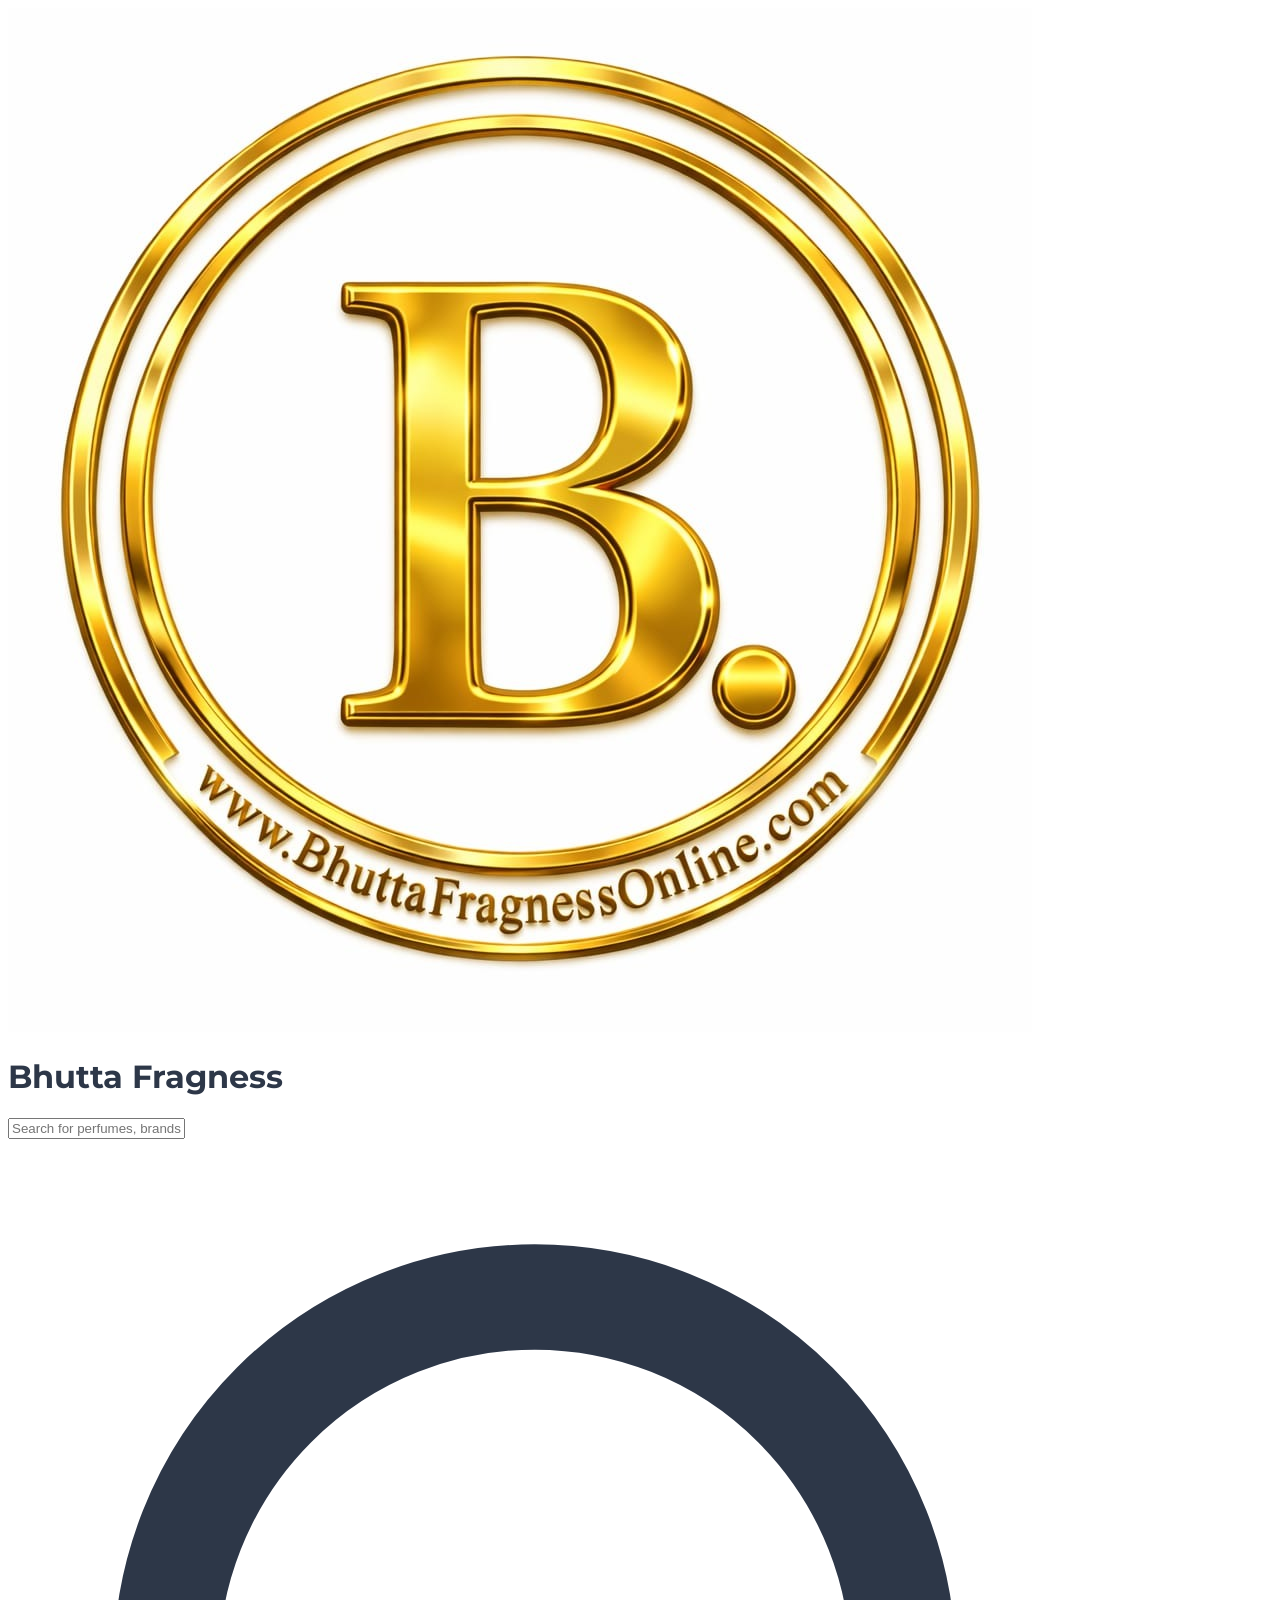
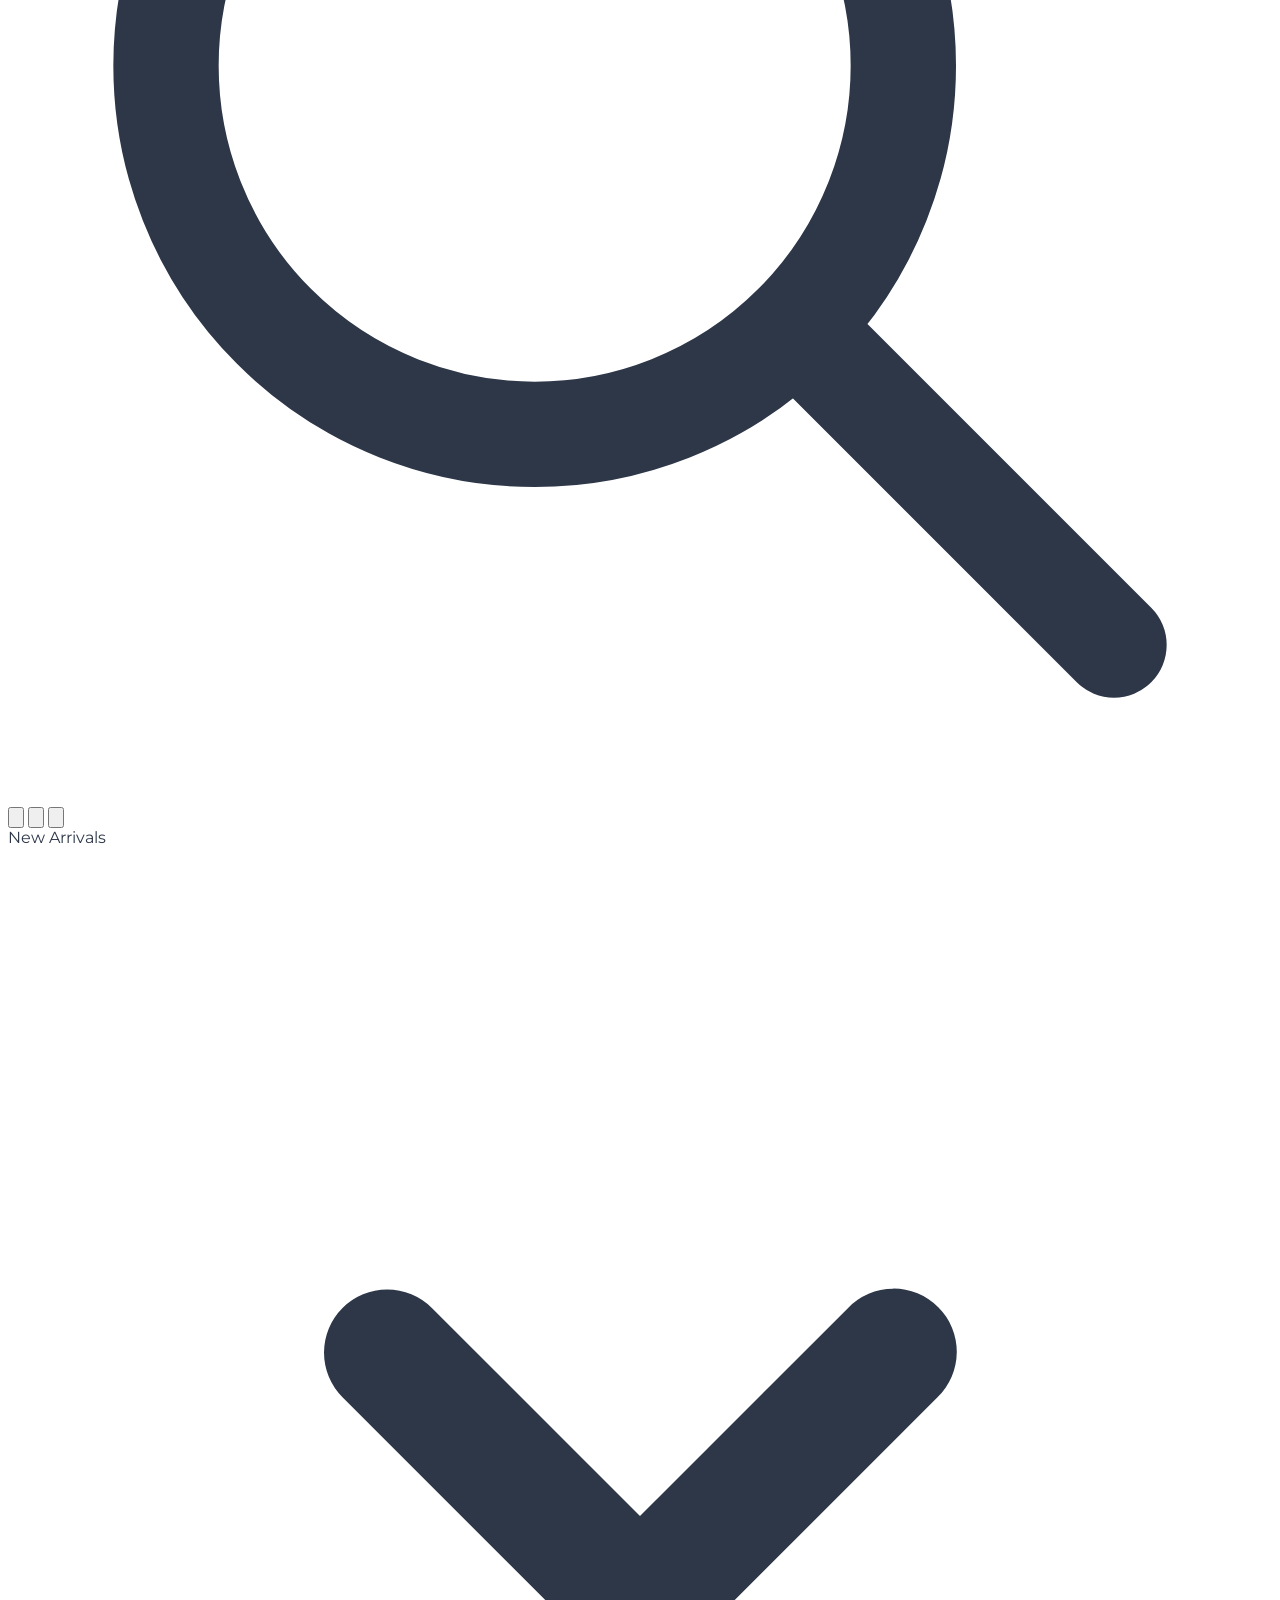
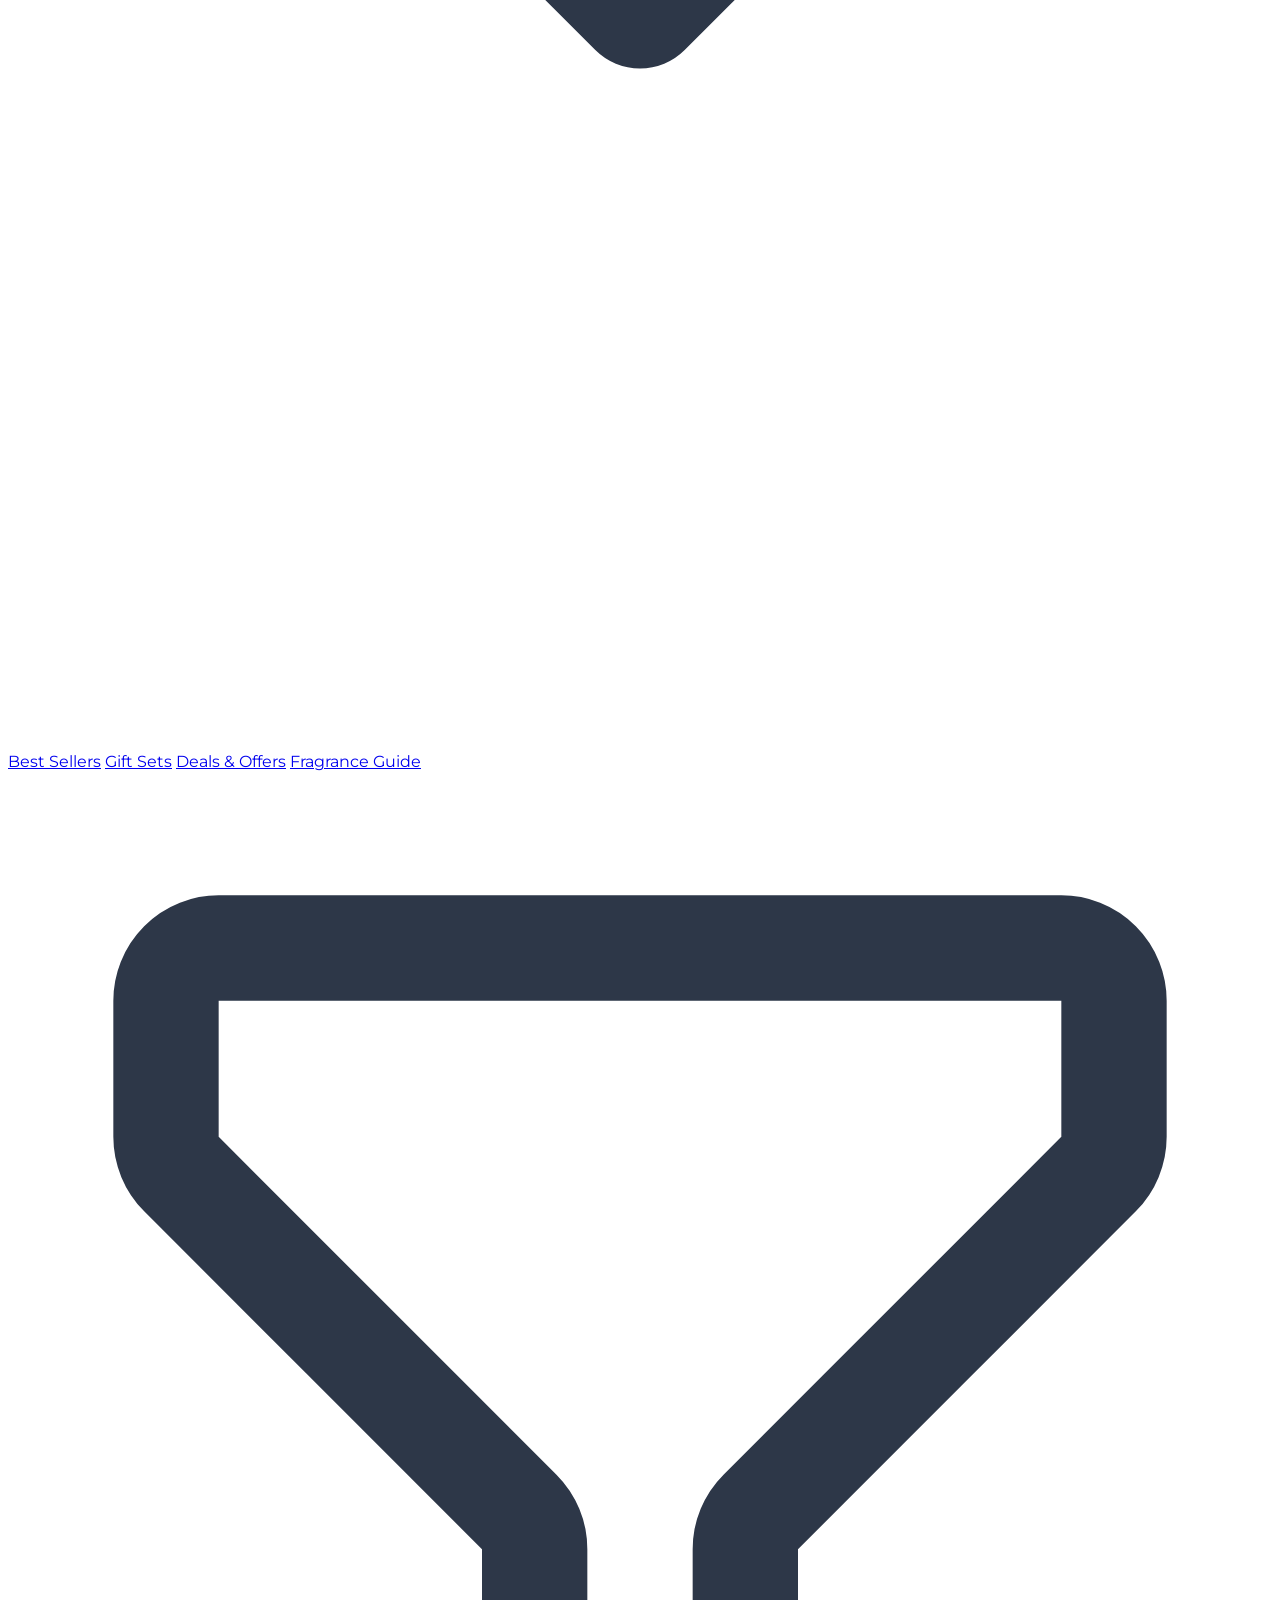
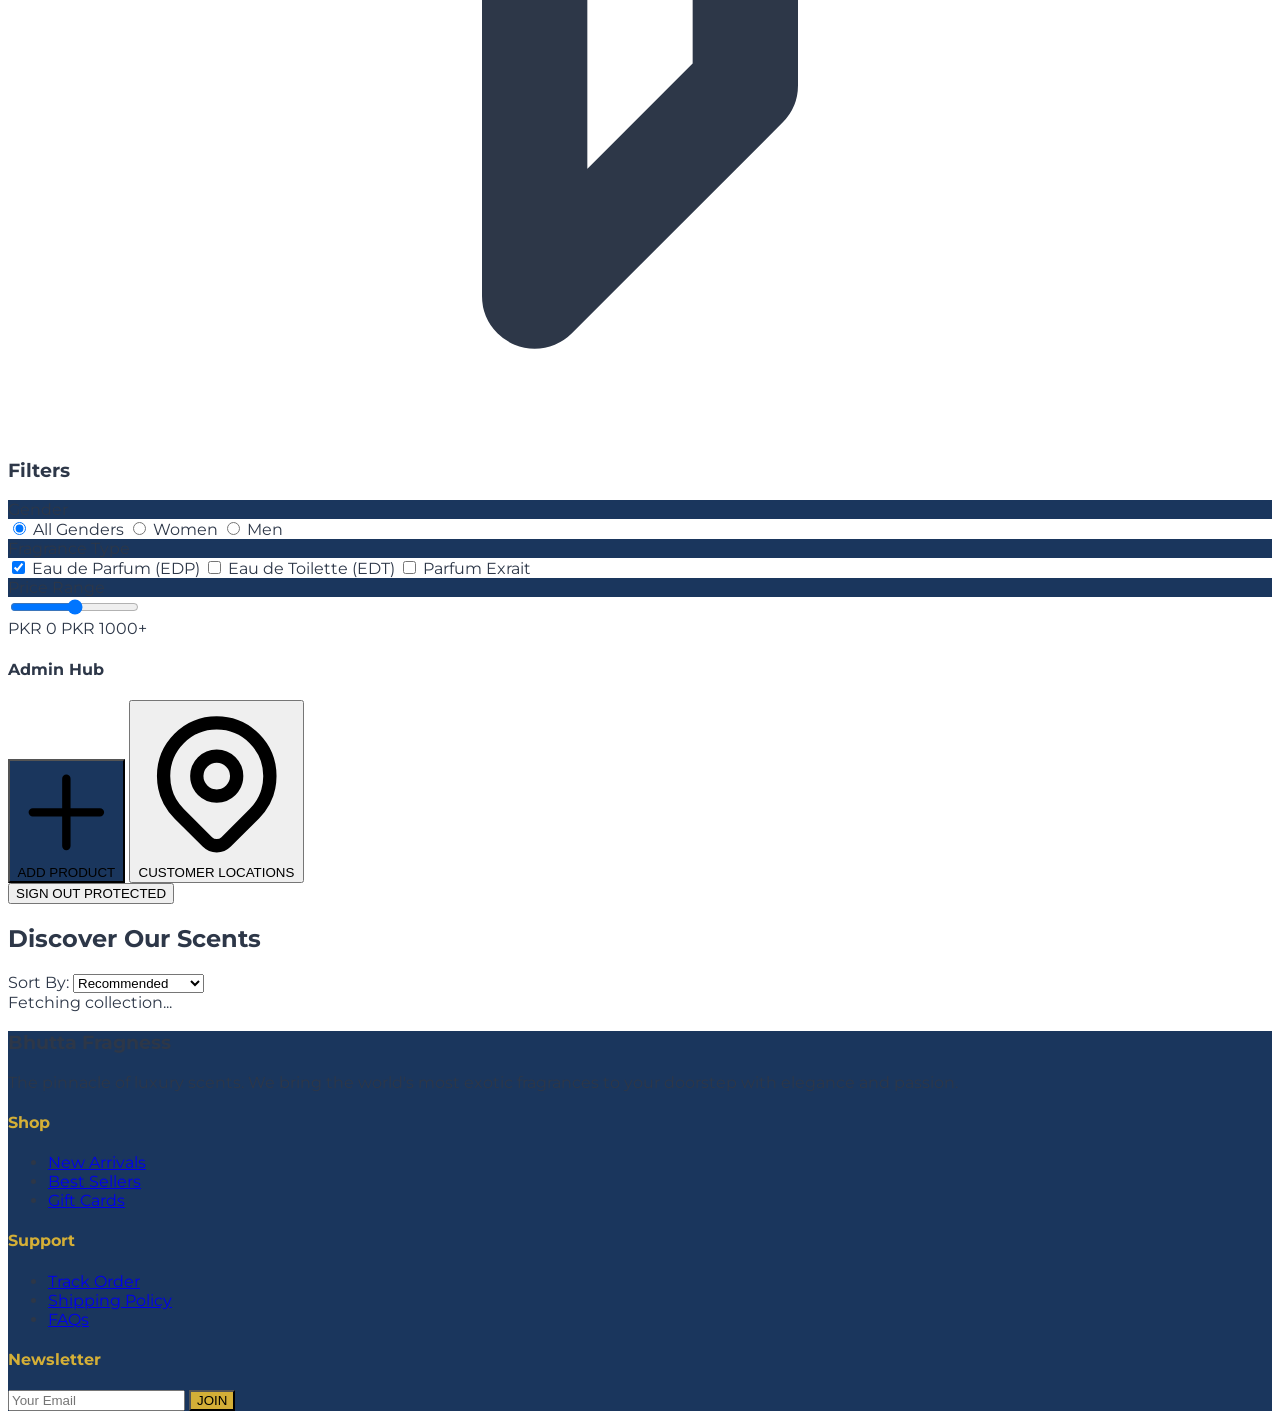
==== commit 860423f1: "Update index.html" ====
--- a/index.html
+++ b/index.html
@@ -37,28 +37,19 @@
 
             <!-- Icons -->
             <div class="flex items-center space-x-6 text-primary">
-                <!-- Admin Tab -->
-                <button @click="isAdminLoggedIn ? (activeCategory = 'admin_dashboard') : (showAdminLoginModal = true)" 
-                        class="flex items-center space-x-1 px-3 py-1.5 rounded-full border border-gold/20 hover:bg-gold hover:text-white transition group focus:ring-2 focus:ring-gold/50 outline-none">
-                    <svg class="w-4 h-4" fill="none" stroke="currentColor" viewBox="0 0 24 24">
-                        <path stroke-linecap="round" stroke-linejoin="round" stroke-width="2" d="M9 12l2 2 4-4m5.618-4.016A11.955 11.955 0 0112 2.944a11.955 11.955 0 01-8.618 3.04A12.02 12.02 0 003 9c0 5.591 3.824 10.29 9 11.622 5.176-1.332 9-6.03 9-11.622 0-1.042-.133-2.052-.382-3.016z"></path>
-                    </svg>
-                    <span class="text-xs font-bold uppercase tracking-wider">ADMIN</span>
-                </button>
-
-                <button class="hover:text-gold transition">
+                <button @click="showIdentityModal = true" class="relative group hover:text-gold transition focus:outline-none">
                     <svg class="w-6 h-6" fill="none" stroke="currentColor" viewBox="0 0 24 24">
                         <path stroke-linecap="round" stroke-linejoin="round" stroke-width="2"
                             d="M16 7a4 4 0 11-8 0 4 4 0 018 0zM12 14a7 7 0 00-7 7h14a7 7 0 00-7-7z"></path>
                     </svg>
+                    <span x-show="isAdminLoggedIn || isCustomerLoggedIn" class="absolute -top-1 -right-1 w-3 h-3 bg-green-500 border-2 border-white rounded-full"></span>
                 </button>
-                <button class="relative hover:text-gold transition">
-                    <svg class="w-6 h-6" fill="none" stroke="currentColor" viewBox="0 0 24 24">
-                        <path stroke-linecap="round" stroke-linejoin="round" stroke-width="2"
-                            d="M16 11V7a4 4 0 11-8 0m-4 8h16l-1 9H5l-1-9z"></path>
+                <button @click="window.location.href='add-to-cart.html'" class="relative hover:text-gold transition group header-bag-icon">
+                    <svg class="w-6 h-6 group-hover:scale-110 transition-transform" fill="none" stroke="currentColor" viewBox="0 0 24 24">
+                        <path d="M16 11V7a4 4 0 00-8 0v4M5 9h14l1 12H4L5 9z" stroke-width="2"/>
                     </svg>
-                    <span x-show="cartCount > 0" x-text="cartCount"
-                        class="absolute -top-2 -right-2 bg-gold text-white text-xs w-5 h-5 flex items-center justify-center rounded-full"></span>
+                    <span x-show="cartItems.length > 0" x-text="cartItems.reduce((acc, i) => acc + i.qty, 0)"
+                        class="absolute -top-2 -right-2 bg-gold text-white text-[10px] font-black w-5 h-5 flex items-center justify-center rounded-full border-2 border-white shadow-sm"></span>
                 </button>
                 <button @click="sidebarOpen = !sidebarOpen" class="md:hidden">
                     <svg class="w-6 h-6" fill="none" stroke="currentColor" viewBox="0 0 24 24">
@@ -192,13 +183,23 @@
             <!-- Admin Quick Actions -->
             <div x-show="isAdminLoggedIn" class="mb-8 p-4 bg-primary/5 rounded-2xl border border-gold/20 shadow-sm animate-pulse-slow">
                 <h4 class="text-[10px] font-bold text-primary uppercase tracking-widest mb-4">Admin Hub</h4>
-                <button @click="beginAddProduct()" 
-                        class="w-full bg-primary text-white font-bold py-3 rounded-xl shadow-lg hover:bg-gold transition-all duration-300 flex items-center justify-center space-x-2 text-xs">
-                    <svg class="w-4 h-4" fill="none" stroke="currentColor" viewBox="0 0 24 24">
-                        <path stroke-linecap="round" stroke-linejoin="round" stroke-width="2" d="M12 4v16m8-8H4"></path>
-                    </svg>
-                    <span>ADD PRODUCT</span>
-                </button>
+                <div class="space-y-2">
+                    <button @click="beginAddProduct()" 
+                            class="w-full bg-primary text-white font-bold py-3 rounded-xl shadow-lg hover:bg-gold transition-all duration-300 flex items-center justify-center space-x-2 text-xs">
+                        <svg class="w-4 h-4" fill="none" stroke="currentColor" viewBox="0 0 24 24">
+                            <path stroke-linecap="round" stroke-linejoin="round" stroke-width="2" d="M12 4v16m8-8H4"></path>
+                        </svg>
+                        <span>ADD PRODUCT</span>
+                    </button>
+                    <button @click="showCustomerMap()" 
+                            class="w-full bg-slate-800 text-white font-bold py-3 rounded-xl shadow-lg hover:bg-gold transition-all duration-300 flex items-center justify-center space-x-2 text-xs">
+                        <svg class="w-4 h-4" fill="none" stroke="currentColor" viewBox="0 0 24 24">
+                            <path stroke-linecap="round" stroke-linejoin="round" stroke-width="2" d="M17.657 16.657L13.414 20.9a1.998 1.998 0 01-2.827 0l-4.244-4.243a8 8 0 1111.314 0z"></path>
+                            <path stroke-linecap="round" stroke-linejoin="round" stroke-width="2" d="M15 11a3 3 0 11-6 0 3 3 0 016 0z"></path>
+                        </svg>
+                        <span>CUSTOMER LOCATIONS</span>
+                    </button>
+                </div>
                 <button @click="logoutAdmin()" class="w-full mt-3 text-[10px] font-bold text-red-500 uppercase tracking-widest hover:underline">SIGN OUT PROTECTED</button>
             </div>
         </aside>
@@ -302,23 +303,24 @@
                             </div>
                             <h3 class="text-xl font-bold text-primary mb-1" x-text="product.name"></h3>
                             <p class="text-sm text-gray-500 mb-4 font-medium" x-text="'Notes: ' + product.notes"></p>
-
-                            <div class="mt-auto flex items-center justify-between">
-                                <div class="flex items-baseline space-x-2">
-                                    <span class="text-2xl font-black text-primary"
-                                        x-text="'PKR ' + product.price"></span>
-                                    <span class="text-sm text-gray-400 line-through"
-                                        x-text="'PKR ' + product.oldPrice"></span>
-                                </div>
-                                <button @click.stop="selectedProduct = product; triggerShipNow()"
-                                    class="bg-gray-100 text-primary p-3 rounded-xl hover:bg-gold hover:text-white transition shadow-sm"
-                                    title="Ship Now">
-                                    <svg class="w-5 h-5" fill="none" stroke="currentColor" viewBox="0 0 24 24">
-                                        <path stroke-linecap="round" stroke-linejoin="round" stroke-width="2"
-                                            d="M13 10V3L4 14h7v7l9-11h-7z"></path>
-                                    </svg>
-                                </button>
-                            </div>
+                                <div class="mt-auto flex items-center justify-between">
+                                    <div class="flex items-baseline space-x-2">
+                                        <span class="text-2xl font-black text-primary"
+                                            x-text="'PKR ' + product.price"></span>
+                                        <span class="text-sm text-gray-400 line-through"
+                                            x-text="'PKR ' + product.oldPrice"></span>
+                                    </div>
+                                    <button @click.stop="toggleCart(product)"
+                                        :class="isInCart(product.id) ? 'bg-gold text-white rotate-12 scale-110' : 'bg-gray-100 text-primary hover:bg-gold hover:text-white'"
+                                        class="p-3 rounded-xl transition-all duration-300 shadow-sm relative overflow-hidden"
+                                        title="Add to Shopping Bag">
+                                        <svg class="w-5 h-5 relative z-10" fill="none" stroke="currentColor" viewBox="0 0 24 24">
+                                            <path stroke-linecap="round" stroke-linejoin="round" stroke-width="2"
+                                                d="M16 11V7a4 4 0 11-8 0m-4 8h16l-1 9H5l-1-9z"></path>
+                                        </svg>
+                                        <span x-show="isInCart(product.id)" class="absolute top-0 right-0 bg-white text-gold text-[8px] font-black px-1 rounded-bl-lg">✓</span>
+                                    </button>
+                                </div>  </div>
                         </div>
                     </div>
                 </template>
@@ -441,9 +443,10 @@
                 </div>
 
                 <div class="flex space-x-4">
-                    <button @click="triggerShipNow()"
-                        class="flex-1 bg-primary text-white py-5 rounded-2xl font-bold hover:bg-gold hover:shadow-xl transition-all duration-300 uppercase tracking-widest text-sm relative overflow-hidden group">
-                        <span class="relative z-10">Ship Now</span>
+                    <button @click="toggleCart(selectedProduct)"
+                        :class="isInCart(selectedProduct?.id) ? 'bg-gold' : 'bg-primary'"
+                        class="flex-1 text-white py-5 rounded-2xl font-bold hover:shadow-xl transition-all duration-300 uppercase tracking-widest text-sm relative overflow-hidden group">
+                        <span class="relative z-10" x-text="isInCart(selectedProduct?.id) ? 'Remove from Bag' : 'Add to Bag'"></span>
                         <div class="absolute inset-0 bg-white/10 translate-x-[-100%] group-hover:translate-x-0 transition-transform duration-500"></div>
                     </button>
                     <button
@@ -651,9 +654,74 @@
             </form>
 
             <p class="text-[10px] text-center text-gray-400 font-medium mt-6 leading-relaxed">
-                By sliding into luxury, you agree to our <br>
                 <a href="#" class="text-gold hover:underline">Terms of Service</a> & <a href="#"
-                    class="text-gold hover:underline">Privacy Policy</a>.
+                    class="text-gold hover:underline">Privacy Policy</a>.</p>
+        </div>
+    </div>
+
+    <!-- Identity Selection Modal (Choice Screen) -->
+    <div x-show="showIdentityModal"
+        class="fixed inset-0 z-[140] flex items-center justify-center p-4 bg-primary/60 backdrop-blur-xl"
+        x-transition:enter="transition ease-out duration-300"
+        x-transition:enter-start="opacity-0 scale-95"
+        x-transition:enter-end="opacity-100 scale-100"
+        x-cloak>
+        <div class="bg-white w-full max-w-lg rounded-[3rem] p-10 shadow-2xl relative border border-white/20" @click.away="showIdentityModal = false">
+            <button @click="showIdentityModal = false" class="absolute top-8 right-8 text-gray-400 hover:text-primary transition p-2 bg-gray-50 rounded-full">
+                <svg class="w-6 h-6" fill="none" stroke="currentColor" viewBox="0 0 24 24"><path d="M6 18L18 6M6 6l12 12" stroke-width="3" stroke-linecap="round" stroke-linejoin="round"></path></svg>
+            </button>
+
+            <div class="text-center mb-10">
+                <img src="bhutta_logo.jpg" class="w-20 h-20 mx-auto rounded-full mb-4 shadow-xl border-4 border-gold/20">
+                <h2 class="text-3xl font-black text-primary uppercase tracking-tight">Identity Hub</h2>
+                <p class="text-xs text-gray-500 font-bold tracking-[0.2em] mt-2 italic">Select your luxury interaction mode</p>
+            </div>
+
+            <div class="grid grid-cols-1 gap-6">
+                <!-- Option 1: Admin -->
+                <button @click="isAdminLoggedIn ? (activeCategory = 'admin_dashboard', showIdentityModal = false) : showAdminLoginModal = true" 
+                        class="group relative overflow-hidden bg-primary p-6 rounded-[2rem] text-left transition-all hover:shadow-2xl hover:-translate-y-1">
+                    <div class="relative z-10 flex items-center justify-between">
+                        <div>
+                            <h3 class="text-white font-black text-lg uppercase leading-none mb-1">Admin Portal</h3>
+                            <p class="text-blue-200 text-[10px] font-bold uppercase tracking-widest">Management & Inventry Access</p>
+                        </div>
+                        <template x-if="isAdminLoggedIn">
+                            <span class="bg-green-500 text-white text-[8px] font-black px-2 py-1 rounded-full animate-pulse">ACTIVE</span>
+                        </template>
+                        <template x-if="!isAdminLoggedIn">
+                            <svg class="w-6 h-6 text-gold group-hover:translate-x-1 transition-transform" fill="none" stroke="currentColor" viewBox="0 0 24 24"><path d="M12 15v2m-6 4h12a2 2 0 002-2v-6a2 2 0 00-2-2H6a2 2 0 00-2 2v6a2 2 0 002 2zm10-10V7a4 4 0 00-8 0v4h8z" stroke-width="2.5"></path></svg>
+                        </template>
+                    </div>
+                </button>
+
+                <!-- Option 2: Customer -->
+                <button @click="handleGoogleLogin()" 
+                        class="group relative overflow-hidden bg-white border-2 border-gray-100 p-6 rounded-[2rem] text-left transition-all hover:border-gold hover:shadow-2xl hover:-translate-y-1">
+                    <div class="relative z-10 flex items-center justify-between">
+                        <div class="flex items-center space-x-4">
+                            <img src="https://www.svgrepo.com/show/475656/google-color.svg" class="w-8 h-8">
+                            <div>
+                                <h3 class="text-primary font-black text-lg uppercase leading-none mb-1">Customer Account</h3>
+                                <p class="text-gray-400 text-[10px] font-bold uppercase tracking-widest">Personal Collection & Tracking</p>
+                            </div>
+                        </div>
+                        <template x-if="isCustomerLoggedIn">
+                            <span class="bg-primary text-white text-[8px] font-black px-2 py-1 rounded-full uppercase italic" x-text="customerData?.displayName?.split(' ')[0]"></span>
+                        </template>
+                        <template x-if="!isCustomerLoggedIn">
+                           <svg class="w-6 h-6 text-primary group-hover:translate-x-1 transition-transform" fill="none" stroke="currentColor" viewBox="0 0 24 24"><path d="M9 12l2 2 4-4m6 2a9 9 0 11-18 0 9 9 0 0118 0z" stroke-width="2.5"></path></svg>
+                        </template>
+                    </div>
+                </button>
+            </div>
+            
+            <!-- Logout Helper -->
+            <div x-show="isAdminLoggedIn || isCustomerLoggedIn" class="mt-8 pt-6 border-t border-gray-50 flex justify-center">
+                <button @click="logoutAdmin(); localStorage.removeItem('customerData'); location.reload();" class="text-[10px] font-black text-red-400 uppercase tracking-widest hover:text-red-600 transition underline underline-offset-4">Sign Out from all Identities</button>
+            </div>
+        </div>
+    </div>
     <!-- Admin Login Modal -->
     <div x-show="showAdminLoginModal"
         class="fixed inset-0 z-[150] flex items-center justify-center p-4 bg-primary/80 backdrop-blur-xl"
@@ -671,8 +739,8 @@
             </div>
             <form @submit.prevent="handleAdminLogin()" class="space-y-4">
                 <div>
-                    <label class="block text-[10px] font-bold text-gray-400 uppercase tracking-widest mb-1.5 ml-1">Username</label>
-                    <input type="text" x-model="adminLoginForm.username" placeholder="Enter Username" class="w-full px-4 py-3 bg-gray-50 border border-gray-100 rounded-xl focus:ring-2 focus:ring-gold outline-none transition font-bold text-sm">
+                    <label class="block text-[10px] font-bold text-gray-400 uppercase tracking-widest mb-1.5 ml-1">Admin Email</label>
+                    <input type="text" x-model="adminLoginForm.email" placeholder="Bhutta... @Gmail com" class="w-full px-4 py-3 bg-gray-50 border border-gray-100 rounded-xl focus:ring-2 focus:ring-gold outline-none transition font-bold text-sm">
                 </div>
                 <div>
                     <label class="block text-[10px] font-bold text-gray-400 uppercase tracking-widest mb-1.5 ml-1">Password</label>
@@ -826,9 +894,9 @@
                             Summary</label>
                         <div class="bg-white p-5 rounded-xl border border-gray-200 shadow-sm">
                             <div class="flex justify-between items-center mb-3">
-                                <span class="text-sm text-gray-600">Subtotal (<span x-text="cartCount"></span>
+                                <span class="text-sm text-gray-600">Subtotal (<span x-text="cartItems.reduce((acc, i) => acc + i.qty, 0)"></span>
                                     items)</span>
-                                <span class="font-bold text-[#1d3557]" x-text="'PKR ' + cartTotal.toFixed(2)"></span>
+                                <span class="font-bold text-[#1d3557]" x-text="'PKR ' + getCartTotal().toLocaleString()"></span>
                             </div>
                             <div class="flex justify-between items-center mb-4 pb-4 border-b border-gray-100">
                                 <span class="text-sm text-gray-600">Delivery Fee</span>
@@ -837,7 +905,7 @@
                             <div class="flex justify-between items-center">
                                 <span class="font-bold text-gray-800">Total</span>
                                 <span class="text-2xl font-black text-gold"
-                                    x-text="'PKR ' + cartTotal.toFixed(2)"></span>
+                                    x-text="'PKR ' + getCartTotal().toLocaleString()"></span>
                             </div>
                         </div>
                     </div>
@@ -973,14 +1041,32 @@
                         </div>
                     </div>
 
-                    <!-- Map Container -->
+                    <!-- Map Container (Legacy Embed Mode) -->
                     <div x-show="showMap" 
                          x-transition 
-                         class="mb-6 h-48 rounded-2xl overflow-hidden border border-gray-200 shadow-inner relative">
-                        <div id="drawer-map-container" class="w-full h-full bg-gray-100"></div>
-                        <div class="absolute top-2 left-2 bg-white/90 backdrop-blur-sm px-3 py-1.5 rounded-lg shadow-sm border border-gray-100 flex items-center space-x-2 pointer-events-none">
-                            <span class="w-2 h-2 rounded-full bg-green-500 animate-pulse"></span>
-                            <span class="text-[10px] font-bold text-primary italic">Live Location Locked</span>
+                         class="mb-6 h-64 rounded-[2rem] overflow-hidden border-2 border-gray-100 shadow-2xl relative bg-gray-50 group">
+                        <iframe 
+                            :src="mapEmbedUrl" 
+                            class="w-full h-full border-0" 
+                            allowfullscreen="" 
+                            loading="lazy" 
+                            referrerpolicy="no-referrer-when-downgrade">
+                        </iframe>
+                        
+
+                        <!-- Floating Search Bar Over Map -->
+                        <div class="absolute top-4 left-4 right-4 pointer-events-none flex justify-center">
+                            <div class="max-w-xs w-full pointer-events-auto bg-white/95 backdrop-blur-md rounded-2xl shadow-2xl border border-gray-100 flex overflow-hidden ring-4 ring-gold/10 transform transition hover:scale-[1.02]">
+                                <input type="text" 
+                                       x-model="deliveryAddress" 
+                                       @keyup.enter="updateMapEmbed()"
+                                       placeholder="Search House, Street or Landmark..." 
+                                       class="flex-1 px-4 py-3 text-[10px] font-bold outline-none bg-transparent placeholder:text-gray-400">
+                                <button @click="updateMapEmbed()" 
+                                        class="px-4 bg-gold text-white hover:bg-primary transition-colors flex items-center justify-center">
+                                    <svg class="w-3.5 h-3.5" fill="none" stroke="currentColor" viewBox="0 0 24 24"><path d="M21 21l-6-6m2-5a7 7 0 11-14 0 7 7 0 0114 0z" stroke-width="3" stroke-linecap="round" stroke-linejoin="round"></path></svg>
+                                </button>
+                            </div>
                         </div>
                     </div>
 
@@ -1110,6 +1196,136 @@
         </div>
     </footer>
 
+    <!-- Ship Now Floating Bar -->
+    <!-- Floating Bag Preview Bar -->
+    <div x-show="cartItems.length > 0"
+         x-transition:enter="transition ease-out duration-500"
+         x-transition:enter-start="translate-y-full opacity-0"
+         x-transition:enter-end="translate-y-0 opacity-100"
+         x-transition:leave="transition ease-in duration-300"
+         x-transition:leave-start="translate-y-0 opacity-100"
+         x-transition:leave-end="translate-y-full opacity-0"
+         class="fixed bottom-8 left-1/2 -translate-x-1/2 z-[100] w-full max-w-lg px-4" x-cloak>
+        <div class="bg-primary/95 backdrop-blur-xl border border-gold/30 rounded-[2.5rem] p-4 shadow-2xl-strong flex items-center justify-between">
+                <div class="flex items-center space-x-4 pl-4 flex-1">
+                    <div class="relative shrink-0">
+                        <div class="w-12 h-12 rounded-full bg-gold flex items-center justify-center text-white shadow-inner">
+                            <svg class="w-6 h-6" fill="none" stroke="currentColor" viewBox="0 0 24 24"><path d="M16 11V7a4 4 0 11-8 0m-4 8h16l-1 9H5l-1-9z" stroke-width="2.5" stroke-linecap="round" stroke-linejoin="round"></path></svg>
+                        </div>
+                        <span class="absolute -top-1 -right-1 bg-white text-primary text-[10px] font-black w-5 h-5 flex items-center justify-center rounded-full border-2 border-primary shadow-sm" x-text="cartItems.reduce((acc, i) => acc + i.qty, 0)"></span>
+                    </div>
+                    
+                    <!-- Bag Items Preview -->
+                    <div class="flex -space-x-3 overflow-hidden px-2 hover:space-x-1 transition-all duration-500 max-w-[120px] md:max-w-[200px]">
+                        <template x-for="item in cartItems" :key="item.id">
+                            <div class="relative group shrink-0">
+                                <img :src="item.image" 
+                                     class="w-10 h-10 rounded-full border-2 border-white shadow-sm object-cover bg-white transform transition hover:scale-125 hover:z-10"
+                                     :title="item.name">
+                            </div>
+                        </template>
+                    </div>
+
+                    <div class="hidden sm:block">
+                        <h4 class="text-white font-black text-sm uppercase tracking-tight">Shopping Bag</h4>
+                        <p class="text-[10px] text-blue-200 font-bold" x-text="getCartSummary()"></p>
+                    </div>
+                </div>
+                <div class="flex items-center space-x-3 pr-2">
+                <button @click="showCartModal = true" 
+                        class="w-10 h-10 rounded-full bg-white/10 hover:bg-gold transition-all duration-500 flex items-center justify-center text-white shadow-inner">
+                    <svg class="w-5 h-5" fill="none" stroke="currentColor" viewBox="0 0 24 24"><path d="M10.325 4.317c.426-1.756 2.924-1.756 3.35 0a1.724 1.724 0 002.573 1.066c1.543-.94 3.31.826 2.37 2.37a1.724 1.724 0 001.065 2.572c1.756.426 1.756 2.924 0 3.35a1.724 1.724 0 00-1.066 2.573c.94 1.543-.826 3.31-2.37 2.37a1.724 1.724 0 00-2.572 1.065c-.426 1.756-2.924 1.756-3.35 0a1.724 1.724 0 00-2.573-1.066c-1.543.94-3.31-.826-2.37-2.37a1.724 1.724 0 00-1.065-2.572c-1.756-.426-1.756-2.924 0-3.35a1.724 1.724 0 001.066-2.573c-.94-1.543.826-3.31 2.37-2.37.996.608 2.296.07 2.572-1.065z" stroke-width="2" stroke-linecap="round" stroke-linejoin="round"></path><path d="M15 12a3 3 0 11-6 0 3 3 0 016 0z" stroke-width="2" stroke-linecap="round" stroke-linejoin="round"></path></svg>
+                </button>
+                <button @click="triggerCheckout()" 
+                        class="bg-gold text-white px-8 py-4 rounded-full font-black uppercase tracking-widest text-xs shadow-xl hover:bg-white hover:text-primary transition-all duration-500 active:scale-95 flex items-center space-x-2">
+                    <span>Checkout</span>
+                    <span class="bg-white/20 px-2 py-0.5 rounded-md text-[10px]" x-text="cartItems.reduce((acc, i) => acc + i.qty, 0)"></span>
+                </button>
+            </div>
+        </div>
+    </div>
+
+    <!-- Add to Bag Modal (Centered) -->
+    <div x-show="showCartModal" 
+         class="fixed inset-0 z-[300] flex items-center justify-center p-4 bg-primary/40 backdrop-blur-md"
+         x-transition:enter="transition ease-out duration-300"
+         x-transition:enter-start="opacity-0 scale-95"
+         x-transition:enter-end="opacity-100 scale-100"
+         x-transition:leave="transition ease-in duration-200"
+         x-transition:leave-start="opacity-100 scale-100"
+         x-transition:leave-end="opacity-0 scale-95"
+         x-cloak>
+        
+        <div class="absolute inset-0" @click="showCartModal = false"></div>
+
+        <div class="relative bg-white w-full max-w-lg rounded-[2.5rem] shadow-2xl overflow-hidden flex flex-col max-h-[85vh] border border-white/20">
+            <!-- Modal Header -->
+            <div class="p-8 bg-primary text-white flex justify-between items-center shrink-0">
+                <h2 class="text-2xl font-bold tracking-tight uppercase">ADD TO BAG</h2>
+                <button @click="showCartModal = false" class="hover:rotate-90 transition-transform duration-300 p-2 bg-white/10 rounded-full">
+                    <svg class="w-8 h-8" fill="none" stroke="currentColor" viewBox="0 0 24 24"><path d="M6 18L18 6M6 6l12 12" stroke-width="2.5" stroke-linecap="round" stroke-linejoin="round"></path></svg>
+                </button>
+            </div>
+
+            <!-- Modal Content (Items) -->
+            <div class="flex-1 overflow-y-auto p-8 space-y-6 bg-gray-50/50 custom-scrollbar">
+                <template x-for="item in cartItems" :key="item.id">
+                    <div class="bg-white p-5 rounded-3xl flex items-center gap-5 shadow-sm border border-gray-100 hover:shadow-md transition-shadow">
+                        <div class="w-24 h-24 shrink-0 rounded-2xl overflow-hidden bg-gray-50 border border-gray-100 shadow-inner">
+                            <img :src="item.image" class="w-full h-full object-cover">
+                        </div>
+                        <div class="flex-1">
+                            <div class="flex justify-between items-start">
+                                <h3 class="font-bold text-gray-800 text-lg leading-tight" x-text="item.name"></h3>
+                                <button @click="toggleCart(item)" class="text-red-300 hover:text-red-500 transition-colors p-1.5 hover:bg-red-50 rounded-xl">
+                                    <svg class="w-5 h-5" fill="none" stroke="currentColor" viewBox="0 0 24 24"><path d="M19 7l-.867 12.142A2 2 0 0116.138 21H7.862a2 2 0 01-1.995-1.858L5 7m5 4v6m4-6v6m1-10V4a1 1 0 00-1-1h-4a1 1 0 00-1 1v3M4 7h16" stroke-width="2" stroke-linecap="round" stroke-linejoin="round"></path></svg>
+                                </button>
+                            </div>
+                            <p class="text-gold font-black text-sm mt-1" x-text="'PKR ' + item.price.toLocaleString()"></p>
+                            
+                            <div class="flex items-center justify-between mt-4">
+                                <div class="flex items-center bg-gray-100 rounded-full p-1 border border-gray-200 shadow-inner">
+                                    <button @click="updateCartQuantity(item.id, -1)" class="w-9 h-9 rounded-full flex items-center justify-center font-bold hover:bg-white hover:text-gold transition-all text-gray-400">-</button>
+                                    <span class="px-5 font-black text-primary text-base" x-text="item.qty"></span>
+                                    <button @click="updateCartQuantity(item.id, 1)" class="w-9 h-9 rounded-full flex items-center justify-center font-bold hover:bg-white hover:text-gold transition-all text-gray-400">+</button>
+                                </div>
+                                <div class="text-right">
+                                    <span class="text-[10px] font-black text-gray-300 uppercase block leading-none mb-1">Subtotal</span>
+                                    <span class="font-black text-primary" x-text="'PKR ' + (item.price * item.qty).toLocaleString()"></span>
+                                </div>
+                            </div>
+                        </div>
+                    </div>
+                </template>
+
+                <!-- Empty State -->
+                <div x-show="cartItems.length === 0" class="text-center py-20 bg-white rounded-3xl border border-dashed border-gray-200">
+                    <div class="w-20 h-20 bg-gray-50 rounded-full flex items-center justify-center mx-auto mb-4 border border-gray-100">
+                        <svg class="w-10 h-10 text-gray-200" fill="none" stroke="currentColor" viewBox="0 0 24 24"><path d="M16 11V7a4 4 0 11-8 0m-4 8h16l-1 9H5l-1-9z" stroke-width="2" stroke-linecap="round" stroke-linejoin="round"></path></svg>
+                    </div>
+                    <p class="text-gray-400 font-bold italic">Your luxury bag is empty.</p>
+                    <button @click="showCartModal = false" class="mt-4 text-[10px] font-black text-gold uppercase tracking-[0.2em] hover:underline">Continue Selection</button>
+                </div>
+            </div>
+
+            <!-- Modal Footer -->
+            <div class="p-8 border-t bg-white shadow-[0_-4px_20px_-5px_rgba(0,0,0,0.05)] shrink-0">
+                <div class="flex justify-between items-center mb-6">
+                    <span class="text-xl font-black text-primary uppercase tracking-tight">Total:</span>
+                    <span class="text-3xl font-black text-gold" x-text="'PKR ' + getCartTotal().toLocaleString()"></span>
+                </div>
+                
+                <button @click="triggerCheckout()" 
+                        :disabled="cartItems.length === 0"
+                        class="group w-full bg-primary hover:bg-gold text-white text-base font-black py-5 rounded-[1.5rem] transition-all duration-500 shadow-xl shadow-primary/20 hover:shadow-gold/30 flex items-center justify-center gap-3 disabled:opacity-50 disabled:grayscale uppercase tracking-widest active:scale-95">
+                    <span>PROCEED TO CHECKOUT</span>
+                    <svg class="w-6 h-6 group-hover:translate-x-1 transition-transform" fill="none" stroke="currentColor" viewBox="0 0 24 24"><path d="M14 5l7 7m0 0l-7 7m7-7H3" stroke-width="2.5" stroke-linecap="round" stroke-linejoin="round"></path></svg>
+                </button>
+                <p class="text-[10px] text-center text-gray-400 font-bold mt-5 tracking-widest uppercase opacity-60">Verified Premium Merchant Order</p>
+            </div>
+        </div>
+    </div>
+
     <style>
         [x-cloak] {
             display: none !important;
@@ -1121,6 +1337,11 @@
         .animate-bounce-subtle {
             animation: bounce-subtle 2s infinite;
         }
+        .animate-slide-in { animation: slide-in 0.3s ease-out; }
+        @keyframes slide-in {
+            from { transform: translateX(100%); }
+            to { transform: translateX(0); }
+        }
     </style>
 
     <!-- Firebase Logic -->
@@ -1164,29 +1385,17 @@
                 });
         };
 
-        window.handleFacebookLogin = async () => {
-            console.log("Triggering Facebook OAuth...");
-            try {
-                const result = await signInWithPopup(auth, facebookProvider);
-                const user = result.user;
-                console.log("Facebook Login Success:", user.displayName, user.email);
-                alert(`Welcome ${user.displayName}! Let's proceed to checkout.`);
-
-                window.dispatchEvent(new CustomEvent('auth-success', { detail: { user } }));
-            } catch (error) {
-                console.error("Facebook Login Error:", error.code, error.message);
-                window.dispatchEvent(new CustomEvent('auth-error', { detail: 'Facebook Login failed. ' + error.message }));
-            }
+        window.gm_authFailure = () => {
+            console.error("Google Maps API failed to authenticate. Check YOUR_API_KEY.");
+            window.dispatchEvent(new CustomEvent('map-api-error'));
         };
     </script>
 
-    <!-- Google Maps API (Replace YOUR_API_KEY with actual key) -->
-    <script async defer src="https://maps.googleapis.com/maps/api/js?key=YOUR_API_KEY&libraries=places"></script>
+    <!-- Maps API Removed (Using Embed Mode) -->
 
     <script>
         document.addEventListener('alpine:init', () => {
             Alpine.data('shopApp', () => ({
-                cartCount: 0,
                 searchQuery: '',
                 sidebarOpen: false,
                 selectedProduct: null,
@@ -1197,20 +1406,21 @@
                 showContactCard: false,
                 showWhatsAppOptions: false,
                 showLoginModal: false,
-                showCheckoutModal: false,
+                showCartModal: false,
+                showProductForm: false,
                 orderLocation: null,
                 loginForm: { email: '', password: '' },
                 loginError: '',
-                cartTotal: 1000.00,
                 userAddress: 'Main Bazar, Kasur, Pakistan',
-
-                // Admin State
                 isAdminLoggedIn: false,
+                isCustomerLoggedIn: false,
+                customerData: null,
+                showIdentityModal: false,
                 showAdminLoginModal: false,
-                showProductForm: false,
-                adminLoginForm: { username: '', password: '' },
+                adminLoginForm: { email: '', password: '' },
                 editingProduct: null,
                 showCheckoutDrawer: false,
+                cartItems: [],
                 checkoutQuantity: 1,
                 shippingFee: 150,
                 deliveryAddress: '',
@@ -1219,9 +1429,18 @@
                 showMap: false,
                 checkoutStep: 1,
                 paymentMethod: 'COD',
-                cardDetails: { number: '', expiry: '', cvv: '' },
                 isPaymentVerifying: false,
                 isPaymentVerified: false,
+                mapError: false,
+                mapLoading: false,
+                mapType: 'roadmap',
+                mapEmbedUrl: 'https://www.google.com/maps/embed?pb=!1m18!1m12!1m3!1d108422.37397686566!2d73.4013217!3d32.579772!2m3!1f0!2f0!3f0!3m2!1i1024!2i768!4f13.1!3m3!1m2!1s0x391f7d7e2a72f7b9%3A0x9c68d61fb05fec93!2sMandi%20Bahauddin%2C%20Punjab%2C%20Pakistan!5e0!3m2!1sen!2s!4v1710526000000!5m2!1sen!2s',
+                init() {
+                    window.addEventListener('map-api-error', () => {
+                        this.mapError = true;
+                        this.mapLoading = false;
+                    });
+                },
                 productForm: {
                     name: '',
                     price: 0,
@@ -1314,6 +1533,13 @@
                     if (localStorage.getItem('isAdminLoggedIn') === 'true') {
                         this.isAdminLoggedIn = true;
                     }
+                    
+                    // Restore customer session
+                    const savedCustomer = localStorage.getItem('customerData');
+                    if (savedCustomer) {
+                        this.isCustomerLoggedIn = true;
+                        this.customerData = JSON.parse(savedCustomer);
+                    }
 
                     // Load database from localStorage or use defaults
                     const savedDb = localStorage.getItem('bhutta_fragness_db');
@@ -1331,13 +1557,26 @@
                     // Listen for success from the Firebase module
                     window.addEventListener('auth-success', (e) => {
                         this.showLoginModal = false;
-                        this.cartCount++; // Add item to bag after login
-                        this.selectedProduct = null;
+                        this.showIdentityModal = false;
+                        this.isCustomerLoggedIn = true;
+                        this.customerData = e.detail.user;
+                        localStorage.setItem('customerData', JSON.stringify(this.customerData));
                         this.loginForm = { email: '', password: '' }; // Reset form
 
                         // Proceed directly to the Map Checkout Flow
                         this.openCheckoutModal();
                     });
+
+                    // Load cart items from localStorage
+                    const savedCart = localStorage.getItem('bhutta_fragness_cart');
+                    if (savedCart) {
+                        this.cartItems = JSON.parse(savedCart);
+                    }
+
+                    // Watch for cart changes and save to localStorage
+                    this.$watch('cartItems', (value) => {
+                        localStorage.setItem('bhutta_fragness_cart', JSON.stringify(value));
+                    }, { deep: true });
                 },
 
                 openCheckoutModal() {
@@ -1348,116 +1587,31 @@
                 },
 
                 initAutocomplete() {
-                    if (this.autocompleteInitialized || typeof google === 'undefined') return;
-                    
-                    const input = document.getElementById('ship-now-address');
-                    if (!input) return;
-
-                    const autocomplete = new google.maps.places.Autocomplete(input, {
-                        componentRestrictions: { country: "pk" },
-                        fields: ["address_components", "geometry", "formatted_address"]
-                    });
-
-                    autocomplete.addListener('place_changed', () => {
-                        const place = autocomplete.getPlace();
-                        if (!place.geometry) return;
-
-                        this.deliveryAddress = place.formatted_address;
-                        this.orderLocation = {
-                            lat: place.geometry.location.lat(),
-                            lng: place.geometry.location.lng()
-                        };
-                        this.showMap = true;
-                        this.renderMap(this.orderLocation);
-                    });
-
-                    this.autocompleteInitialized = true;
+                    console.log("Autocomplete disabled in Embed Mode");
                 },
 
                 initMap() {
-                    // If in checkout drawer context
-                    if (this.showCheckoutDrawer) {
-                        this.showMap = true;
-                    }
-
-                    if (navigator.geolocation) {
-                        navigator.geolocation.getCurrentPosition(
-                            (position) => {
-                                const pos = {
-                                    lat: position.coords.latitude,
-                                    lng: position.coords.longitude,
-                                };
-                                this.renderMap(pos);
-                            },
-                            () => {
-                                this.renderMap({ lat: 31.4504, lng: 73.1350 }); // Default to Faisalabad/Pakistan area
-                            }
-                        );
-                    } else {
-                        this.renderMap({ lat: 31.4504, lng: 73.1350 });
-                    }
-                },
-
-                renderMap(location) {
-                    if (typeof google === 'undefined') {
-                        console.error("Google Maps API is not loaded.");
-                        return;
-                    }
-
-                    // Determine which container to use
-                    const containerId = this.showCheckoutDrawer ? "drawer-map-container" : "google-map-container";
-                    const mapElement = document.getElementById(containerId);
-                    
-                    if (!mapElement) return;
-
-                    const map = new google.maps.Map(mapElement, {
-                        center: location,
-                        zoom: 16,
-                        disableDefaultUI: this.showCheckoutDrawer,
-                        styles: [
-                            { elementType: "geometry", stylers: [{ color: "#f8fafc" }] },
-                            { featureType: "road", elementType: "geometry", stylers: [{ color: "#ffffff" }] },
-                            { featureType: "water", elementType: "geometry", stylers: [{ color: "#e2e8f0" }] }
-                        ]
-                    });
-
-                    // Draggable Marker for precise location
-                    const marker = new google.maps.Marker({
-                        position: location,
-                        map: map,
-                        draggable: true,
-                        animation: google.maps.Animation.DROP,
-                        title: "Drag to exact delivery spot"
-                    });
-
-                    this.orderLocation = location;
-
-                    // Update location when marker is dragged
-                    google.maps.event.addListener(marker, 'dragend', (evt) => {
-                        this.orderLocation = {
-                            lat: evt.latLng.lat(),
-                            lng: evt.latLng.lng()
-                        };
-                        this.geocodePosition(this.orderLocation);
-                    });
-
-                    this.geocodePosition(this.orderLocation);
-                },
-
-                geocodePosition(pos) {
-                    if (typeof google === 'undefined') return;
-                    const geocoder = new google.maps.Geocoder();
-                    geocoder.geocode({ location: pos }, (results, status) => {
-                        if (status === 'OK') {
-                            if (results[0]) {
-                                const address = results[0].formatted_address;
-                                this.userAddress = address;
-                                if (this.showCheckoutDrawer) {
-                                    this.deliveryAddress = address;
-                                }
-                            }
-                        }
-                    });
+                    this.showMap = true;
+                },
+
+                renderMap() {
+                    console.log("Interactive maps disabled in Embed Mode");
+                },
+
+                updateMapEmbed() {
+                    if (!this.deliveryAddress) return;
+                    const query = encodeURIComponent(this.deliveryAddress + ", Mandi Bahauddin, Pakistan");
+                    this.mapEmbedUrl = `https://www.google.com/maps?q=${query}&output=embed`;
+                },
+
+
+                toggleMapType() {
+                    this.mapType = this.mapType === 'roadmap' ? 'hybrid' : 'roadmap';
+                    this.renderMap(this.orderLocation);
+                },
+
+                geocodePosition() {
+                    console.log("Geocoding disabled in Embed Mode");
                 },
 
                 // --- ORDER PLACEMENT LOGIC ---
@@ -1493,6 +1647,31 @@
                     this.isLoading = true;
                     this.isPaymentVerifying = true; // Show the "Processing..." overlay
                     
+                    // NEW: Persistent Storage in Backend
+                    const orderPayload = {
+                        customer: {
+                            name: "In-App Customer", // Default for drawer flow
+                            email: this.customerEmail,
+                            phone: this.customerPhone
+                        },
+                        shippingAddress: {
+                            text: this.deliveryAddress,
+                            location: this.orderLocation
+                        },
+                        items: [{
+                            name: this.selectedProduct ? this.selectedProduct.name : 'Unknown Product',
+                            price: this.selectedProduct ? this.selectedProduct.price : 0,
+                            quantity: this.checkoutQuantity
+                        }],
+                        totalAmount: (this.selectedProduct ? this.selectedProduct.price * this.checkoutQuantity + this.shippingFee : 0)
+                    };
+
+                    fetch('http://localhost:5000/api/checkout', {
+                        method: 'POST',
+                        headers: { 'Content-Type': 'application/json' },
+                        body: JSON.stringify(orderPayload)
+                    }).catch(err => console.warn("Logistics server offline."));
+
                     // 5. Simulating a Real Server:
                     // We use 'setTimeout' to wait for 2 seconds to act like we are talking to a bank.
                     setTimeout(() => {
@@ -1573,7 +1752,8 @@
 
                 triggerWhatsApp() {
                     // Pre-fill the WhatsApp message
-                    const message = encodeURIComponent(`Hello Bhutta Fragness,\n\nI just placed a COD order for PKR ${this.cartTotal.toFixed(2)}.\n\nMy delivery address is: ${this.userAddress}\n\nPlease confirm my order.`);
+                    const total = this.getCartTotal();
+                    const message = encodeURIComponent(`Hello Bhutta Fragness,\n\nI just placed a COD order for PKR ${total.toLocaleString()}.\n\nMy delivery address is: ${this.userAddress}\n\nPlease confirm my order.`);
                     const phoneNumber = "1234567890"; // Replace with actual business number
                     window.open(`https://wa.me/${phoneNumber}?text=${message}`, '_blank');
                 },
@@ -1581,15 +1761,54 @@
                 triggerShipNow() {
                     if (!this.selectedProduct) return;
                     
-                    // Create URL with product details to transfer state
+                    // Legacy single-product support
                     const params = new URLSearchParams({
                         name: this.selectedProduct.name,
                         price: this.selectedProduct.price,
                         image: this.selectedProduct.image
                     });
                     
-                    // Open in new tab as requested
                     window.open(`checkout.html?${params.toString()}`, '_blank');
+                },
+
+                toggleCart(product) {
+                    const idx = this.cartItems.findIndex(p => p.id === product.id);
+                    if (idx > -1) {
+                        this.cartItems.splice(idx, 1);
+                    } else {
+                        this.cartItems.push({ ...product, qty: 1 });
+                    }
+                },
+
+                isInCart(productId) {
+                    return this.cartItems.some(p => p.id === productId);
+                },
+
+                updateCartQuantity(productId, delta) {
+                    const item = this.cartItems.find(p => p.id === productId);
+                    if (item) {
+                        item.qty = Math.max(1, item.qty + delta);
+                    }
+                },
+
+                getCartTotal() {
+                    return this.cartItems.reduce((acc, p) => acc + (p.price * p.qty), 0);
+                },
+
+                getCartSummary() {
+                    const count = this.cartItems.length;
+                    const itemsLabel = count === 1 ? 'Scent' : 'Scents';
+                    return `${count} Premium ${itemsLabel} • PKR ${this.getCartTotal().toLocaleString()}`;
+                },
+
+                triggerCheckout() {
+                    if (this.cartItems.length === 0) return;
+                    
+                    // Store the queue in localStorage for checkout.html to pick up
+                    localStorage.setItem('ship_now_queue', JSON.stringify(this.cartItems));
+                    
+                    // Open checkout page
+                    window.open('checkout.html', '_blank');
                 },
 
                 closeCheckoutDrawer() {
@@ -1625,7 +1844,6 @@
                     setTimeout(() => {
                         this.isLoading = false;
                         this.showLoginModal = false;
-                        this.cartCount++;
                         this.selectedProduct = null;
                         this.loginForm = { email: '', password: '' };
                     }, 1000);
@@ -1633,11 +1851,12 @@
 
                 // Admin Logic
                 handleAdminLogin() {
-                    if (this.adminLoginForm.username === 'BHUTTA IBRAHIM 804' && this.adminLoginForm.password === 'BHUTTA 804') {
+                    if (this.adminLoginForm.email === 'Bhutta fragrance @Gmail com' && this.adminLoginForm.password === 'Bhutta 804fragrance@') {
                         this.isAdminLoggedIn = true;
                         localStorage.setItem('isAdminLoggedIn', 'true');
                         this.showAdminLoginModal = false;
-                        this.adminLoginForm = { username: '', password: '' };
+                        this.showIdentityModal = false;
+                        this.adminLoginForm = { email: '', password: '' };
                         alert('Identity Verified. Admin session active.');
                     } else {
                         alert('Access Denied. Invalid Credentials.');
@@ -1696,9 +1915,120 @@
 
                 persistDatabase() {
                     localStorage.setItem('bhutta_fragness_db', JSON.stringify(this.database));
+                },
+
+                // Customer Map Logic
+                showCustomerMapModal: false,
+                allOrders: [],
+                
+                async showCustomerMap() {
+                    this.showCustomerMapModal = true;
+                    this.isLoading = true;
+                    
+                    try {
+                        const response = await fetch('http://localhost:5000/api/orders');
+                        this.allOrders = await response.json();
+                        
+                        setTimeout(() => {
+                            this.initCumulativeMap();
+                            this.isLoading = false;
+                        }, 500);
+                    } catch (err) {
+                        console.error("Failed to load orders:", err);
+                        this.isLoading = false;
+                        alert("Could not load customer locations. Ensure backend is running.");
+                    }
+                },
+
+                initCumulativeMap() {
+                    const mapEl = document.getElementById('cumulative-map-container');
+                    if (!mapEl || typeof google === 'undefined') return;
+
+                    const activeOrders = this.allOrders.filter(o => o.shippingAddress && o.shippingAddress.location);
+                    
+                    const center = activeOrders.length > 0 
+                        ? { lat: activeOrders[0].shippingAddress.location.lat, lng: activeOrders[0].shippingAddress.location.lng }
+                        : { lat: 32.5836, lng: 73.4862 }; // Default Mandi Bahauddin
+
+                    const map = new google.maps.Map(mapEl, {
+                        zoom: 6,
+                        center: center,
+                        styles: [
+                            { featureType: 'poi', elementType: 'labels', stylers: [{ visibility: 'off' }] }
+                        ]
+                    });
+
+                    const infoWindow = new google.maps.InfoWindow();
+
+                    activeOrders.forEach(order => {
+                        const marker = new google.maps.Marker({
+                            position: { lat: order.shippingAddress.location.lat, lng: order.shippingAddress.location.lng },
+                            map: map,
+                            title: order.customer.name,
+                            icon: {
+                                url: 'https://maps.google.com/mapfiles/ms/icons/gold-pushpin.png'
+                            }
+                        });
+
+                        marker.addListener('click', () => {
+                            const content = `
+                                <div style="padding: 10px; font-family: 'Outfit', sans-serif;">
+                                    <h3 style="font-weight: 800; color: #1d3557; margin-bottom: 5px;">${order.customer.name}</h3>
+                                    <p style="font-size: 11px; color: #666; margin-bottom: 8px;">${order.customer.phone}</p>
+                                    <p style="font-size: 10px; font-weight: bold; color: #d4af37; border-top: 1px solid #eee; padding-top: 8px;">${order.items.length} Scents • PKR ${order.totalAmount.toLocaleString()}</p>
+                                    <p style="font-size: 9px; color: #999; margin-top: 5px;">${new Date(order.createdAt).toLocaleDateString()}</p>
+                                </div>
+                            `;
+                            infoWindow.setContent(content);
+                            infoWindow.open(map, marker);
+                        });
+                    });
+
+                    if (activeOrders.length > 1) {
+                        const bounds = new google.maps.LatLngBounds();
+                        activeOrders.forEach(o => bounds.extend(o.shippingAddress.location));
+                        map.fitBounds(bounds);
+                    }
                 }
             }));
         });
     </script>
+    <!-- Customer Locations Map Modal -->
+    <div x-show="showCustomerMapModal"
+        class="fixed inset-0 z-[200] flex items-center justify-center p-4 bg-primary/90 backdrop-blur-xl"
+        x-cloak>
+        <div class="bg-white w-full max-w-6xl h-[85vh] rounded-[2.5rem] overflow-hidden shadow-2xl relative flex flex-col border border-white/20" @click.away="showCustomerMapModal = false">
+            <div class="px-8 py-6 bg-slate-900 text-white flex justify-between items-center shrink-0">
+                <div class="flex items-center space-x-4">
+                    <div class="w-10 h-10 bg-gold rounded-full flex items-center justify-center text-white">
+                        <svg class="w-6 h-6" fill="none" stroke="currentColor" viewBox="0 0 24 24"><path d="M17.657 16.657L13.414 20.9a1.998 1.998 0 01-2.827 0l-4.244-4.243a8 8 0 1111.314 0z" stroke-width="2"></path></svg>
+                    </div>
+                    <div>
+                        <h2 class="text-xl font-black uppercase tracking-tight">Customer Heat-Map</h2>
+                        <p class="text-[10px] text-blue-200 font-bold uppercase tracking-widest">Global Order Distribution</p>
+                    </div>
+                </div>
+                <button @click="showCustomerMapModal = false" class="text-white/60 hover:text-white transition p-2 bg-white/10 rounded-full">
+                    <svg class="w-6 h-6" fill="none" stroke="currentColor" viewBox="0 0 24 24"><path d="M6 18L18 6M6 6l12 12" stroke-width="3" stroke-linecap="round" stroke-linejoin="round"></path></svg>
+                </button>
+            </div>
+            
+            <div class="flex-1 relative bg-gray-50">
+                <div id="cumulative-map-container" class="w-full h-full"></div>
+                
+                <!-- Legend -->
+                <div class="absolute bottom-6 left-6 bg-white/95 backdrop-blur-sm p-4 rounded-2xl shadow-xl border border-gray-100 max-w-xs z-10">
+                    <h4 class="text-[10px] font-black text-primary uppercase tracking-widest mb-3">Insights</h4>
+                    <div class="space-y-3">
+                        <div class="flex items-center space-x-3">
+                            <div class="w-3 h-3 bg-gold rounded-full"></div>
+                            <span class="text-[10px] font-bold text-gray-500 uppercase">Confirmed Orders</span>
+                        </div>
+                        <p class="text-[9px] text-gray-400 font-medium leading-relaxed">Displaying <span class="text-primary" x-text="allOrders.length"></span> active order destinations from the database.</p>
+                    </div>
+                </div>
+            </div>
+        </div>
+    </div>
 </body>
-</html>+</html>
